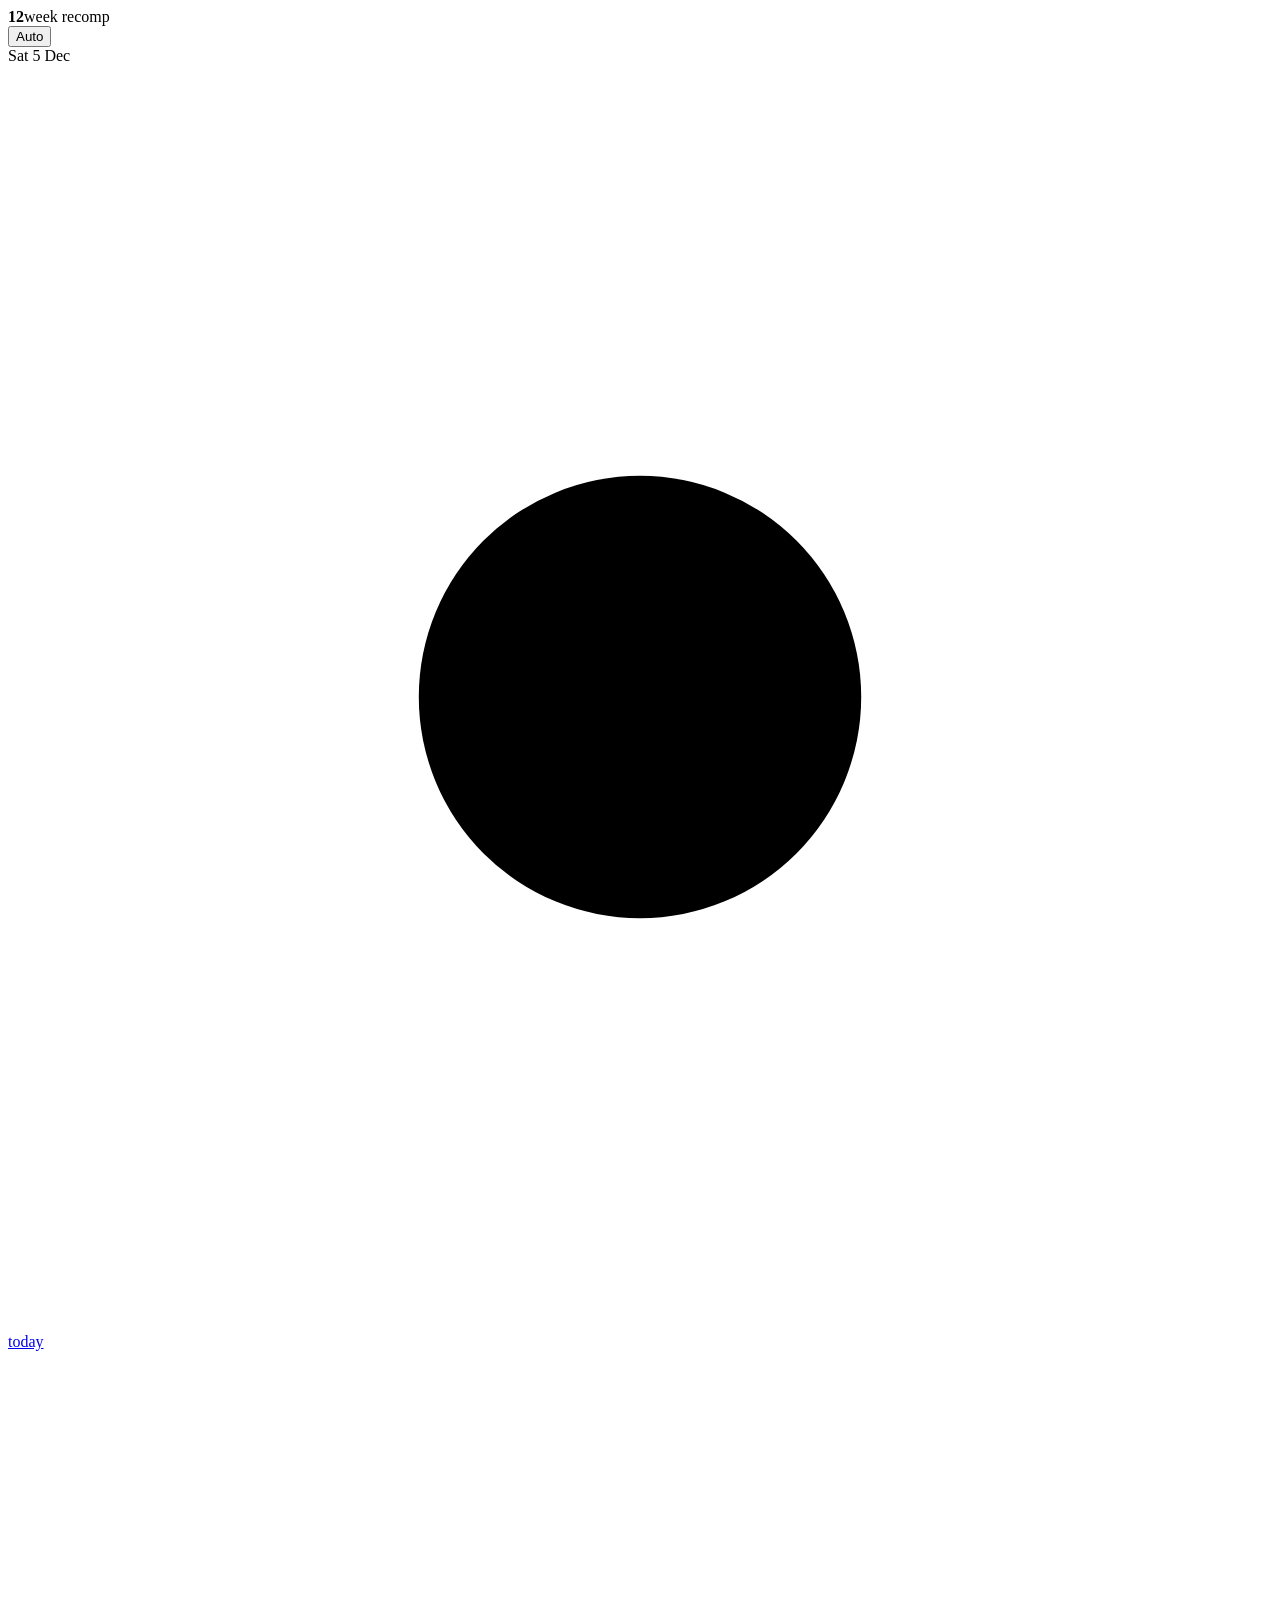
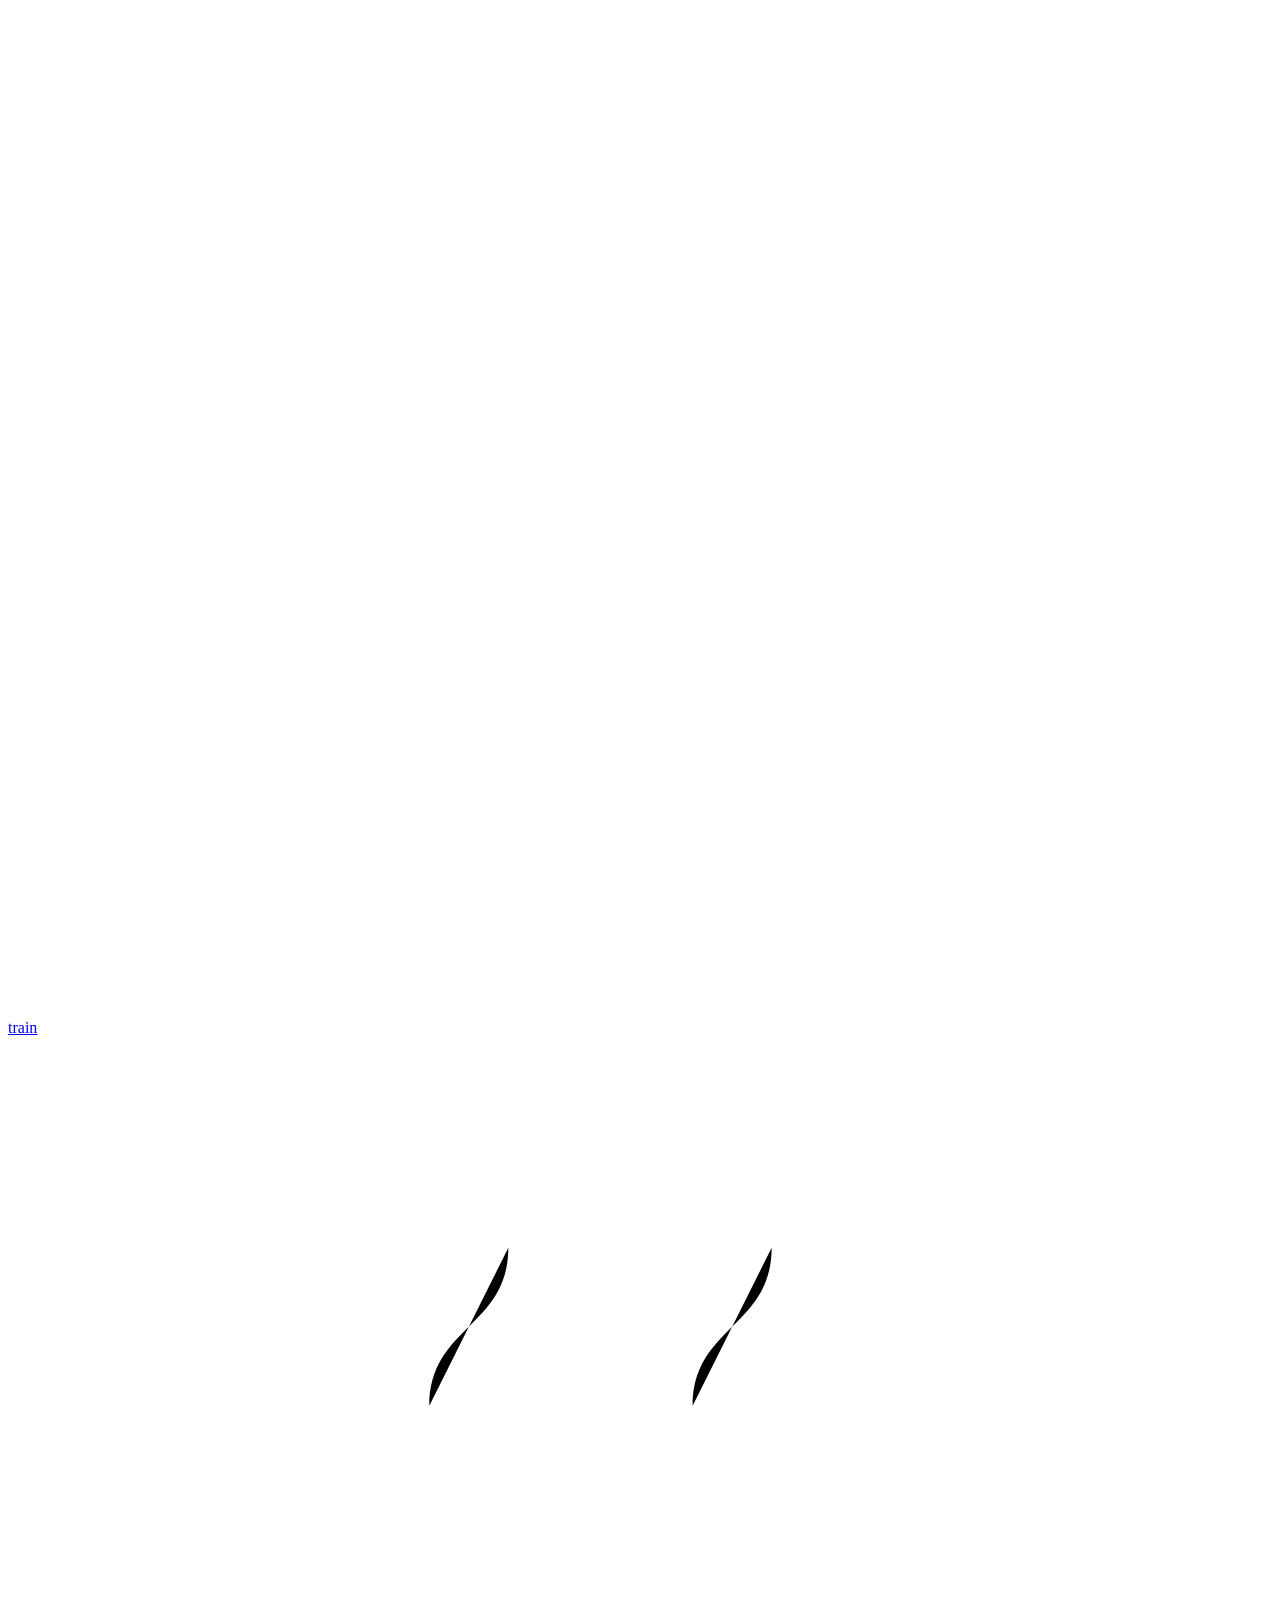
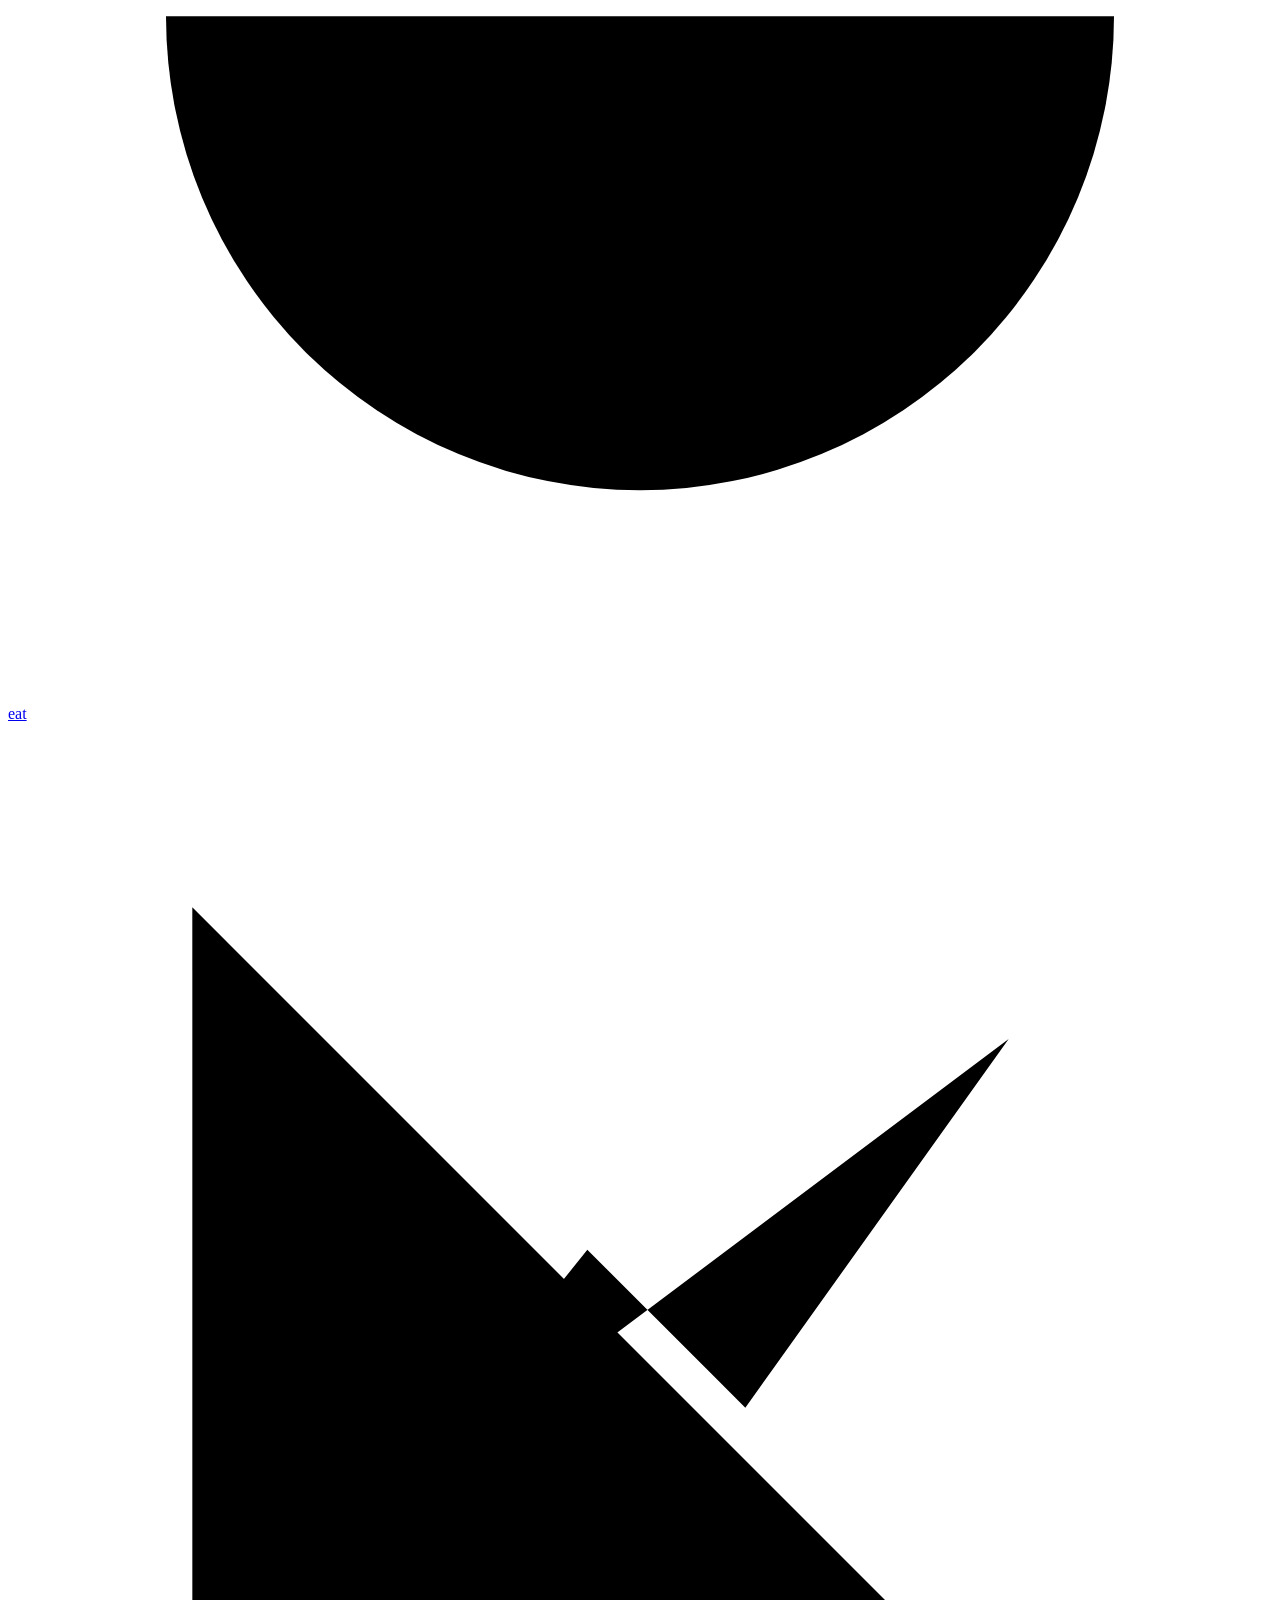
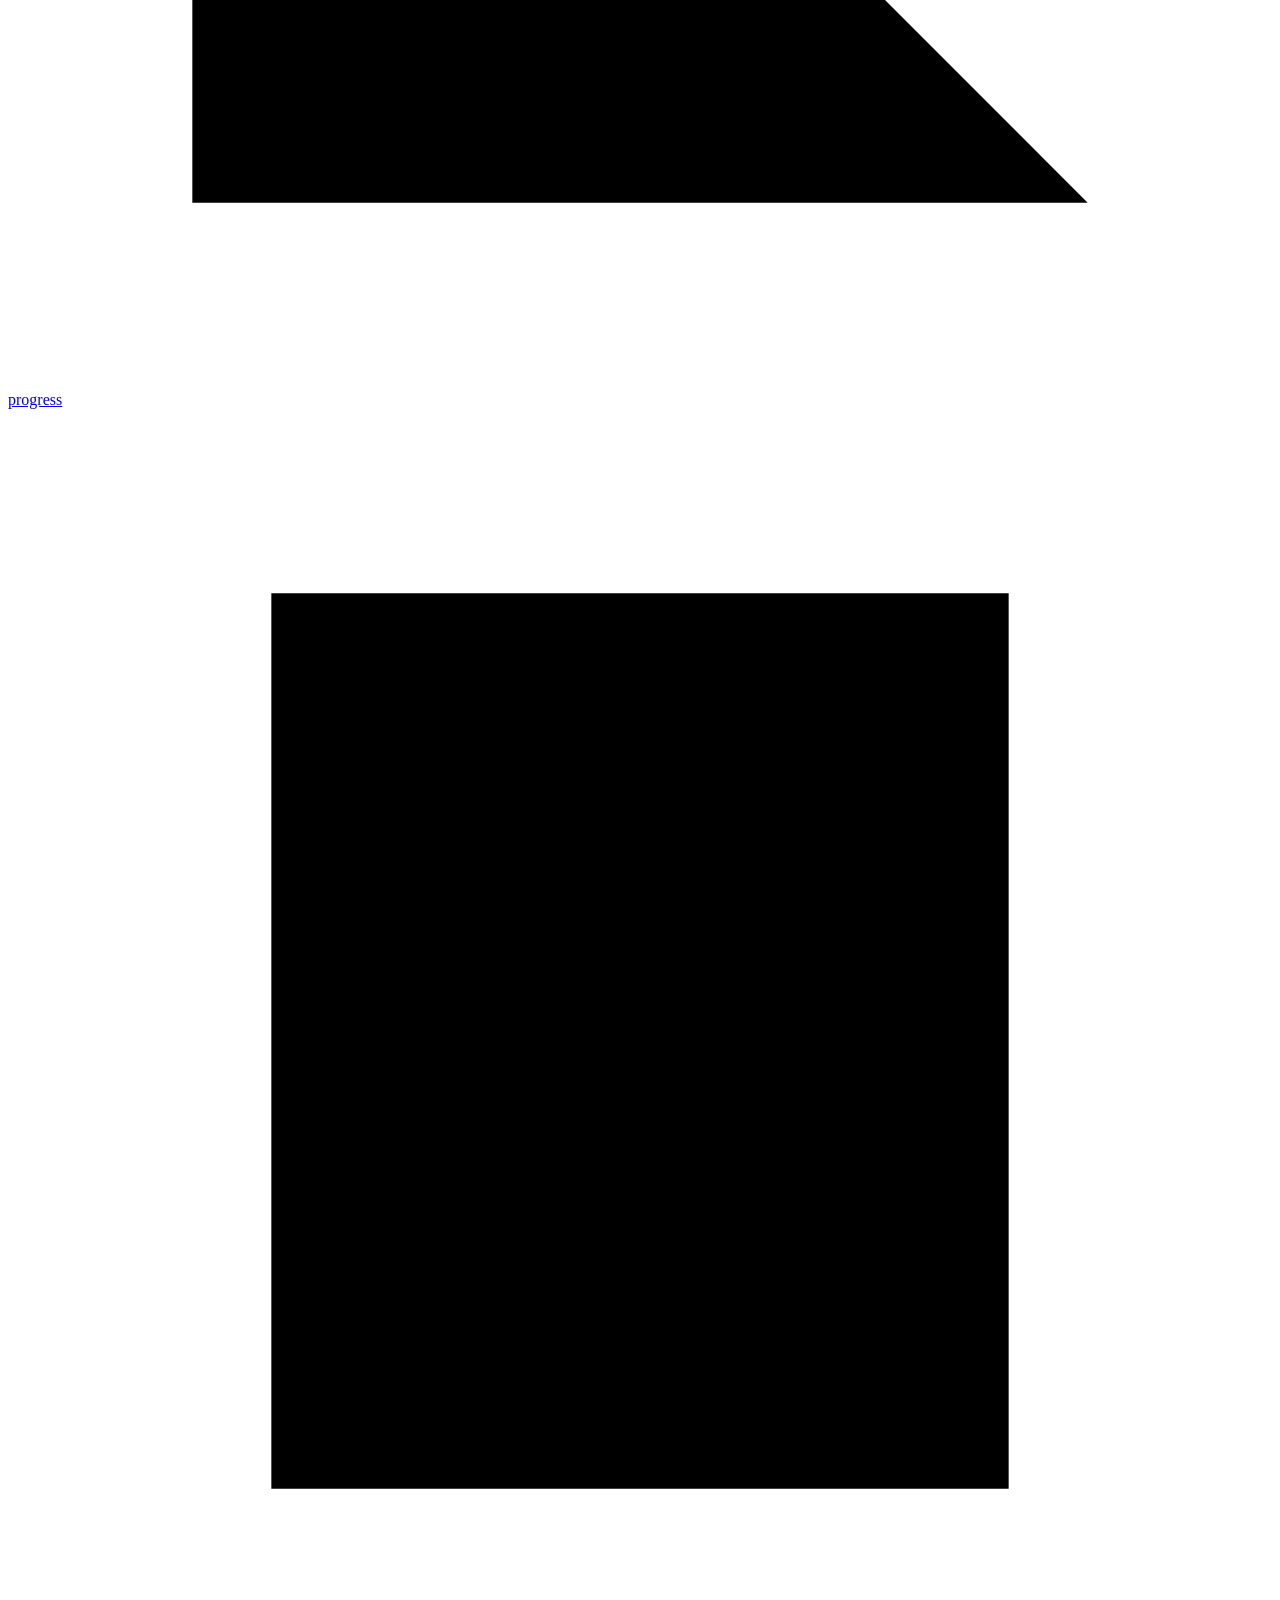
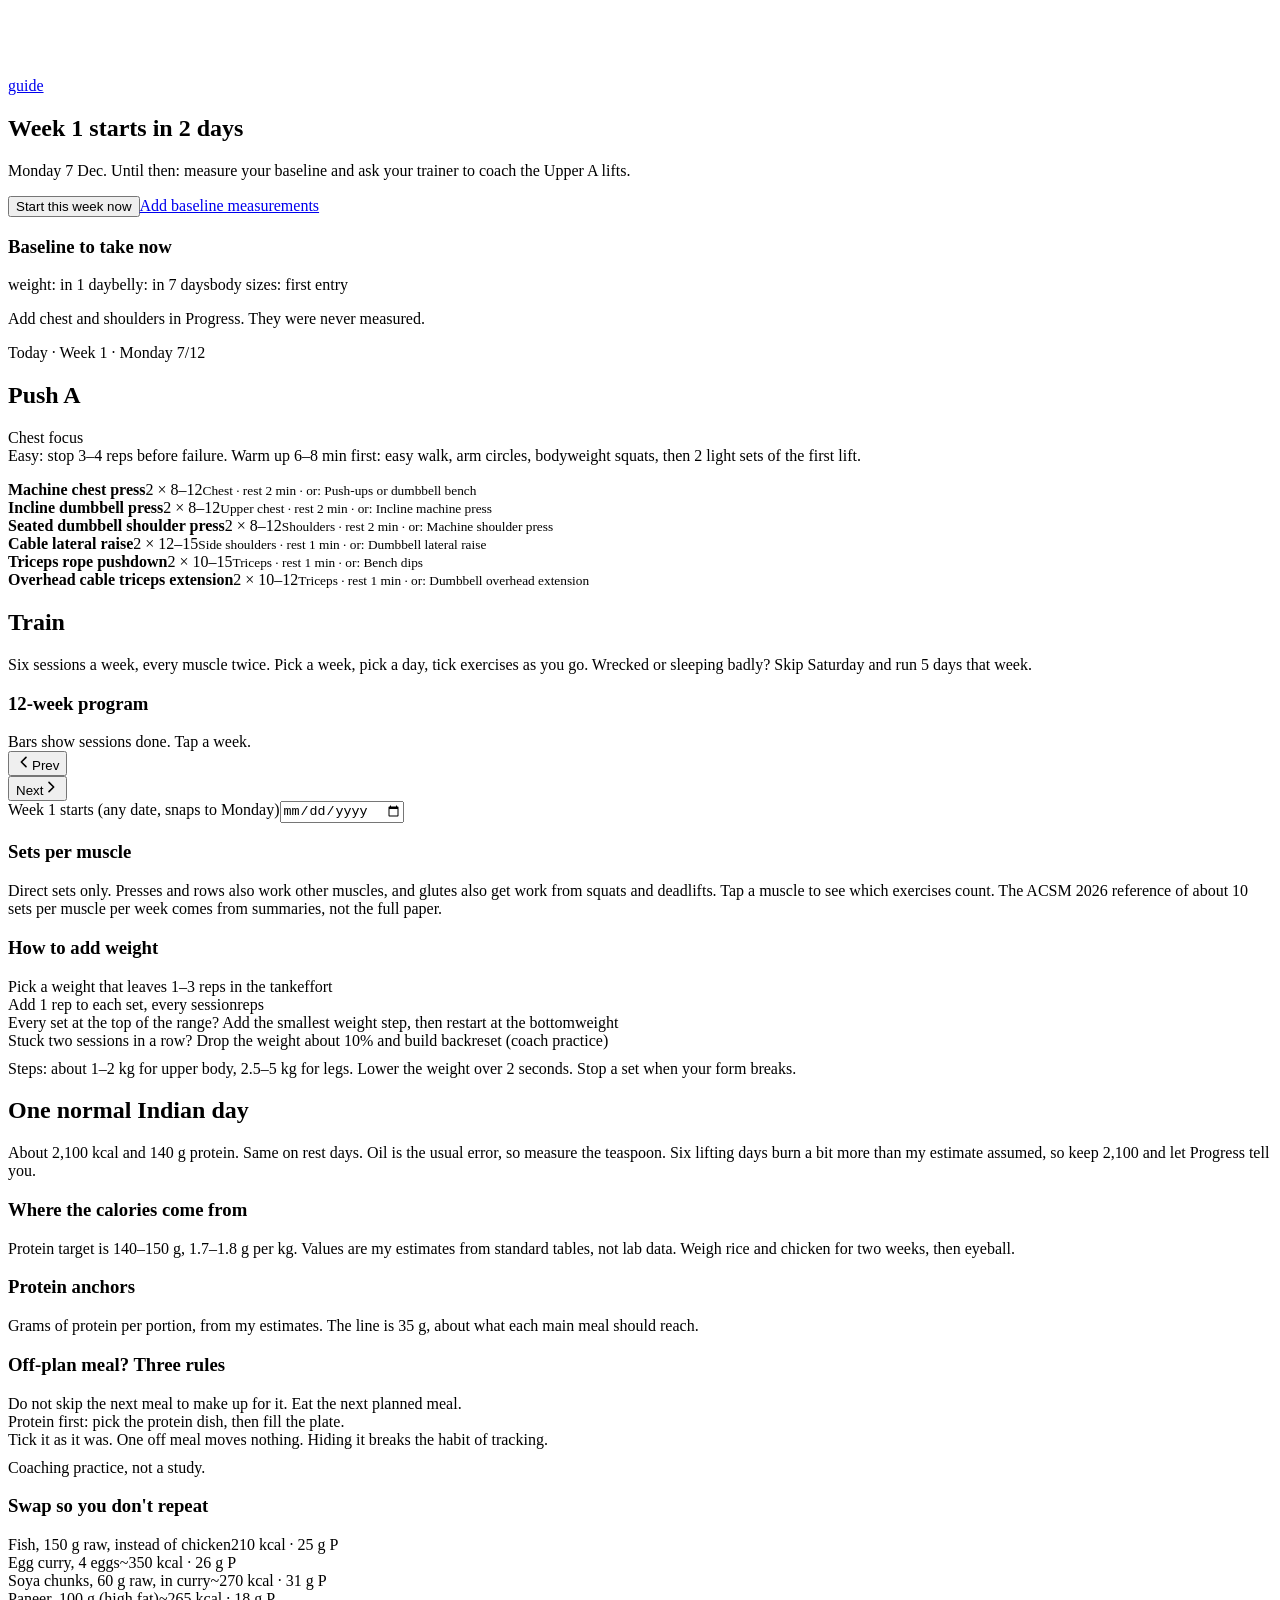
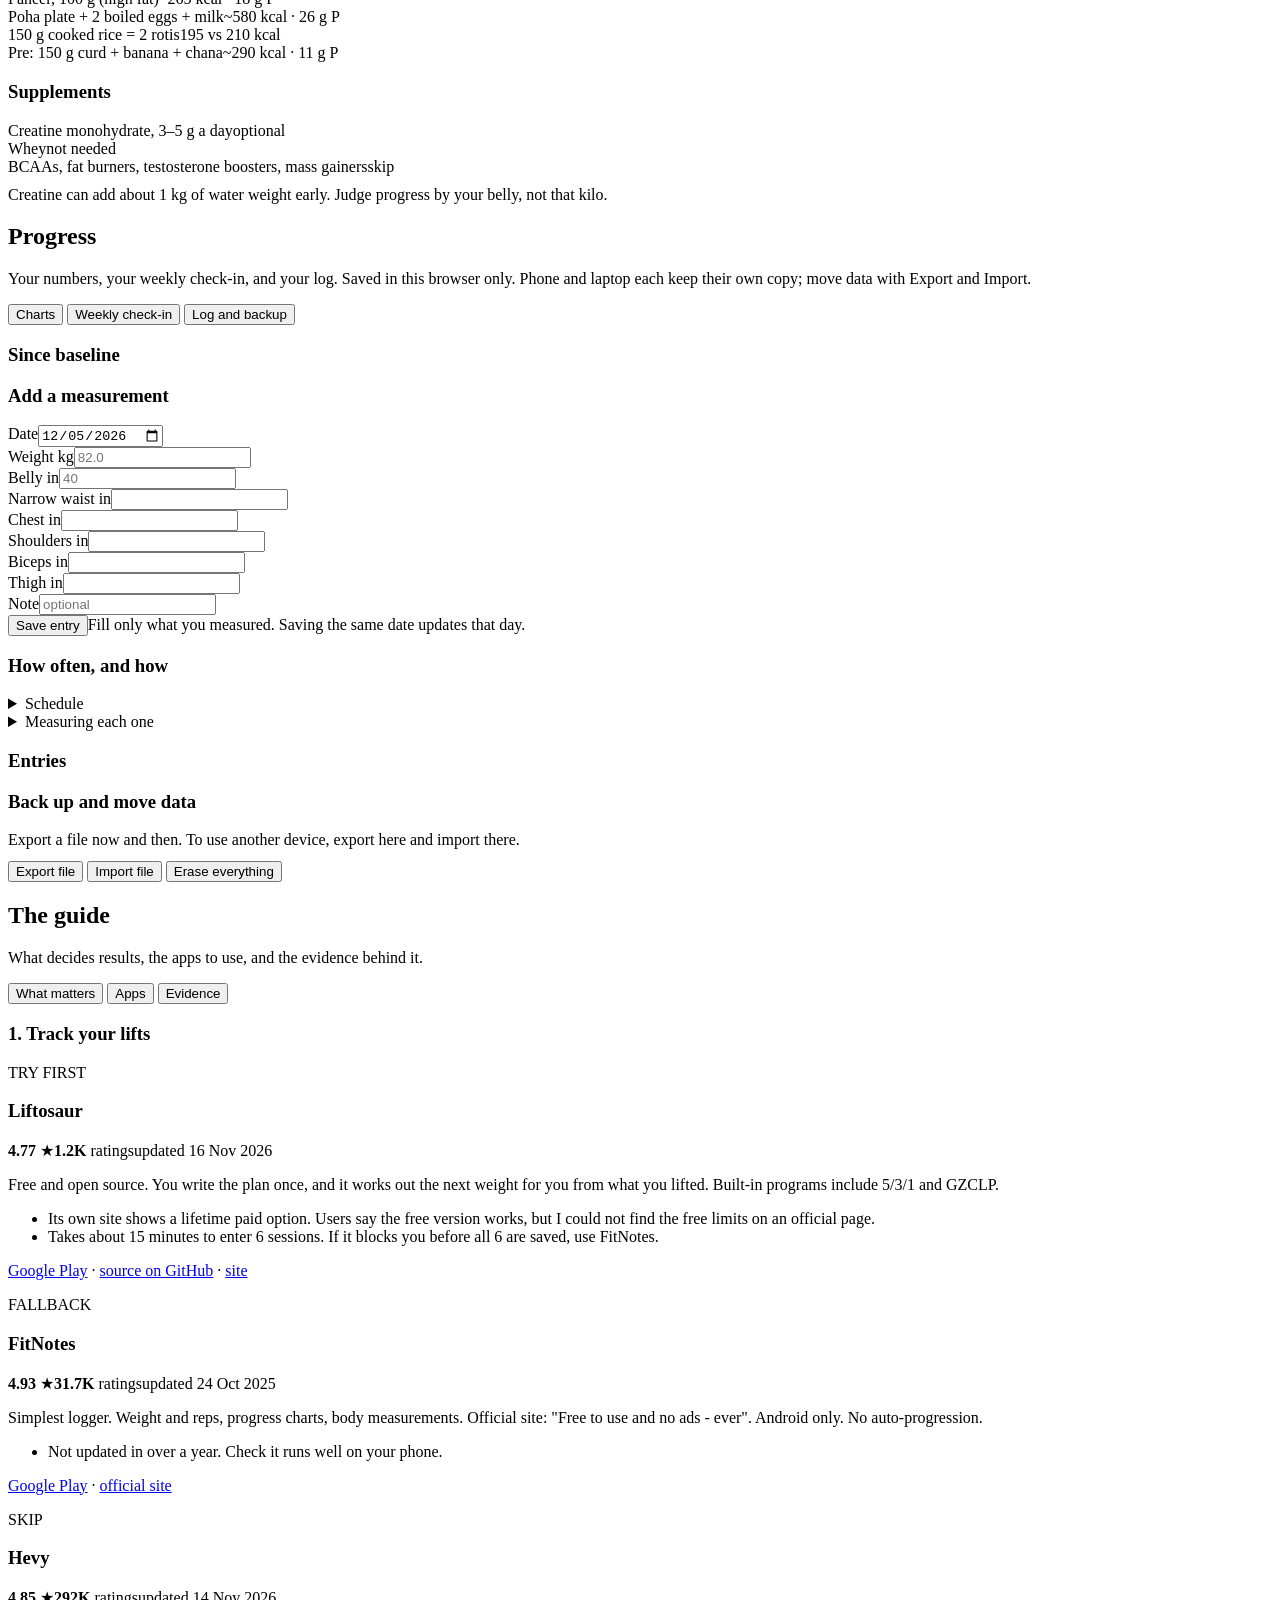
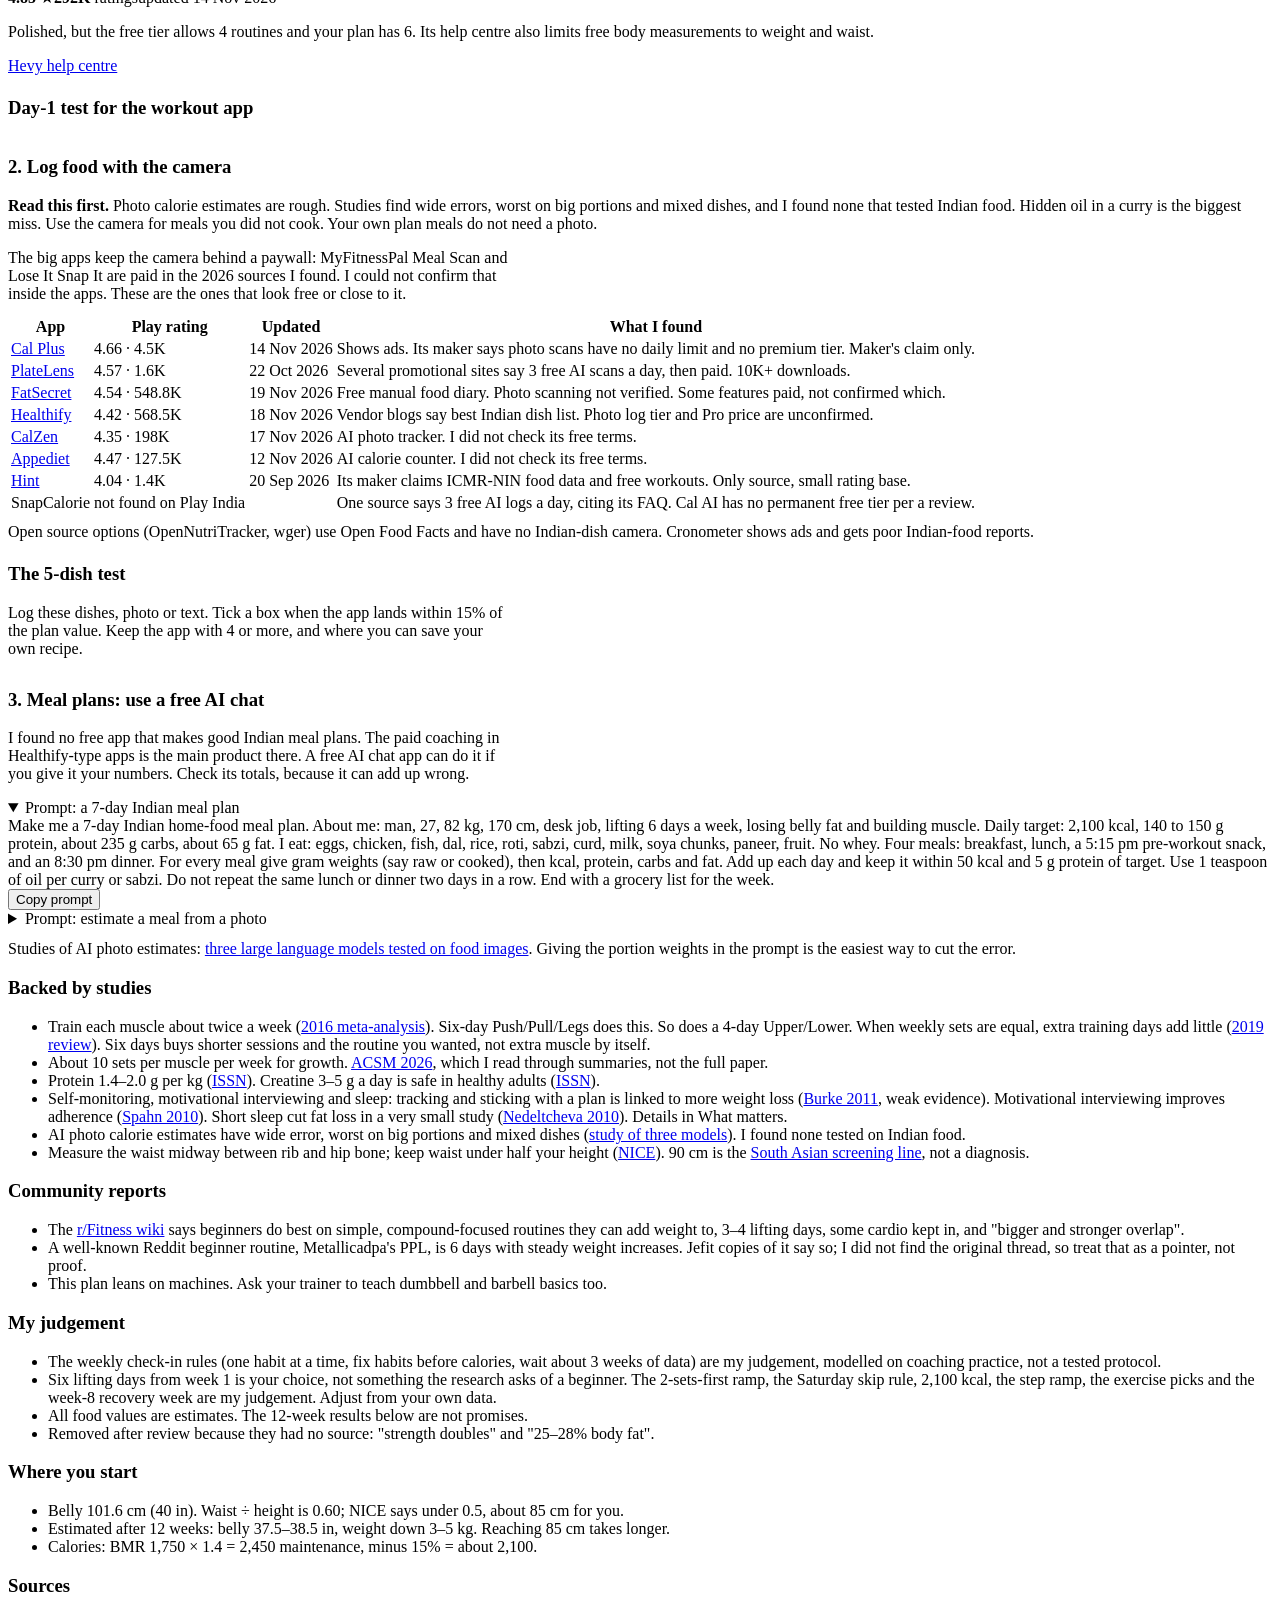
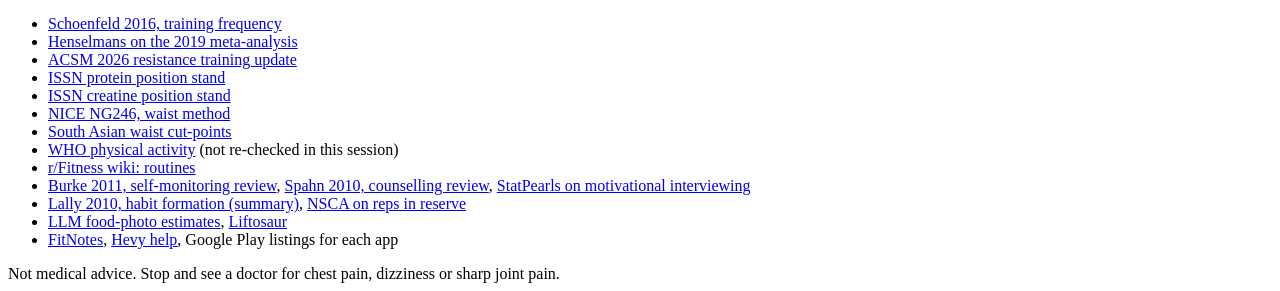
==== src/index.template.html @ f23a2ce7 "Add 12-week gym plan Co-Authored-By: Claude Sonnet 5.5 <noreply@anthropic.com>" ====
<!doctype html>
<html lang="en">
<head>
<meta charset="utf-8">
<meta name="viewport" content="width=device-width, initial-scale=1, viewport-fit=cover">
<meta name="color-scheme" content="dark light">
<title>12-Week Recomp Plan</title>
<style>@@STYLE@@</style>
</head>
<body>
<!--
THESIS: A calm daily checklist with a little truck-road personality: readable first, decorative never. It refuses loud contrast, uppercase display type and thick outlines.
OWN-WORLD: Soft cool-grey ground with white cards, indigo-ink text, one primary indigo; session colours push red, pull blue, legs green, done amber. System sans for all reading, mono for numbers, Bungee only for the brand mark and today's session name. Soft dark theme follows the phone.
STORY: He opens it, ticks today's exercises with a rest timer, ticks meals, logs his weight, and sees the truck move.
FIRST VIEWPORT: Slim road card with the truck and flip counters; the session card (coloured header, plain checklist) beside meals, weigh-in, habit and targets in a balanced second column; week strip and measure row below.
FORM: Refinement of the truck-art world (quieter + layout + typeset). Seed 45cd27e6.
FINISH: unreviewed and undocumented is unfinished; this build ends with the finish review, the verdict, DESIGN.md, and every shipping raster carrying its provenance
-->
<div class="wrap">
<header>
  <div class="brand"><b>12</b>week recomp</div>
  <div class="hr"><button type="button" class="ghost sm" id="theme" aria-label="Switch theme: auto, light or dark"></button><div class="stamp" id="stamp"></div></div>
</header>
<nav class="dock" id="rail" aria-label="Sections"><a href="#today" data-t="today"><svg viewBox="0 0 24 24"><circle cx="12" cy="12" r="4.2"/><path d="M12 2.5v3M12 18.5v3M2.5 12h3M18.5 12h3M5.3 5.3l2.1 2.1M16.6 16.6l2.1 2.1M18.7 5.3l-2.1 2.1M7.4 16.6l-2.1 2.1"/></svg><span>today</span></a><a href="#train" data-t="train"><svg viewBox="0 0 24 24"><path d="M6 7v10M18 7v10M3 10v4M21 10v4M6 12h12"/></svg><span>train</span></a><a href="#eat" data-t="eat"><svg viewBox="0 0 24 24"><path d="M3 11h18a9 9 0 0 1-18 0z"/><path d="M8 7c0-1.5 1.5-1.5 1.5-3M13 7c0-1.5 1.5-1.5 1.5-3"/></svg><span>eat</span></a><a href="#progress" data-t="progress"><svg viewBox="0 0 24 24"><path d="M3.5 3.5v17h17"/><path d="M7 15l4-5 3 3 5-7"/></svg><span>progress</span></a><a href="#guide" data-t="guide"><svg viewBox="0 0 24 24"><path d="M5 3.5h14v17H5z"/><path d="M8.5 12l2.5 2.5 4.5-5"/></svg><span>guide</span></a></nav>

<main>
<div id="storebanner" class="banner" hidden>This browser is blocking saved data, so ticks and measurements will be lost when you close the page. Use Progress, then Export, before you leave.</div>

<!-- TODAY -->
<section class="view" id="v-today" aria-label="Today"></section>

<!-- TRAIN -->
<section class="view" id="v-train" aria-label="Train">
  <div class="head"><h2>Train</h2><p>Six sessions a week, every muscle twice. Pick a week, pick a day, tick exercises as you go. Wrecked or sleeping badly? Skip Saturday and run 5 days that week.</p></div>
  <div class="card tl"><div class="tlhd"><h3>12-week program</h3><span class="small mute">Bars show sessions done. Tap a week.</span></div><div class="tlbars" id="tl"></div><div class="tlph" id="tlph"></div></div>
  <div class="plan2">
    <div class="weekcol">
      <div class="wknav"><button type="button" class="ghost sm" id="wkprev" data-wkstep="-1"><svg viewBox="0 0 24 24" width="16" height="16" aria-hidden="true"><path d="M15 5l-7 7 7 7" fill="none" stroke="currentColor" stroke-width="2.4" stroke-linecap="round" stroke-linejoin="round"/></svg>Prev</button><div class="wkt"><b id="wktitle"></b><span id="wksub"></span></div><button type="button" class="ghost sm" id="wknext" data-wkstep="1">Next<svg viewBox="0 0 24 24" width="16" height="16" aria-hidden="true"><path d="M9 5l7 7-7 7" fill="none" stroke="currentColor" stroke-width="2.4" stroke-linecap="round" stroke-linejoin="round"/></svg></button></div>
      <div class="weeklist" id="weeklist"></div>
      <div class="startrow">
        <div><label for="startdate">Week 1 starts (any date, snaps to Monday)</label><input type="date" id="startdate"></div>
      </div>

    </div>
    <div class="detail" id="detail" aria-live="polite"></div>
  </div>
  <div class="sec"><h3 id="voltitle">Sets per muscle</h3><div class="card vm" id="vol"></div><p class="small mute volnote">Direct sets only. Presses and rows also work other muscles, and glutes also get work from squats and deadlifts. Tap a muscle to see which exercises count. The ACSM 2026 reference of about 10 sets per muscle per week comes from summaries, not the full paper.</p></div>
  <div class="sec"><h3>How to add weight</h3><div class="swap swapbox plate">
        <div><span>Pick a weight that leaves 1–3 reps in the tank</span><span>effort</span></div>
        <div><span>Add 1 rep to each set, every session</span><span>reps</span></div>
        <div><span>Every set at the top of the range? Add the smallest weight step, then restart at the bottom</span><span>weight</span></div>
        <div><span>Stuck two sessions in a row? Drop the weight about 10% and build back</span><span>reset (coach practice)</span></div></div>
        <p class="small mute" style="margin-top:10px">Steps: about 1–2 kg for upper body, 2.5–5 kg for legs. Lower the weight over 2 seconds. Stop a set when your form breaks.</p></div>

</section>

<!-- EAT -->
<section class="view" id="v-eat" aria-label="Eat">
  <div class="head"><h2>One normal Indian day</h2><p>About 2,100 kcal and 140 g protein. Same on rest days. Oil is the usual error, so measure the teaspoon. Six lifting days burn a bit more than my estimate assumed, so keep 2,100 and let Progress tell you.</p></div>
  <div class="eatsum" id="eatsum"></div>
  <div class="two">
    <div class="card"><h3>Where the calories come from</h3>
      <div class="stack" id="stack" role="img" aria-label="Calories split: protein, carbs, fat"></div>
      <div class="keys" id="keys"></div>
      <div class="total mono" id="total"></div>
      <p class="small mute">Protein target is 140–150 g, 1.7–1.8 g per kg. Values are my estimates from standard tables, not lab data. Weigh rice and chicken for two weeks, then eyeball.</p>
    </div>
    <div id="meals"></div>
  </div>
  <div class="sec two">
    <div><h3>Protein anchors</h3><div id="anch"></div>
      <p class="small mute" style="margin-top:10px">Grams of protein per portion, from my estimates. The line is 35 g, about what each main meal should reach.</p></div>
    <div><h3>Off-plan meal? Three rules</h3><div class="swap plain swapbox plate">
      <div><span>Do not skip the next meal to make up for it. Eat the next planned meal.</span></div>
      <div><span>Protein first: pick the protein dish, then fill the plate.</span></div>
      <div><span>Tick it as it was. One off meal moves nothing. Hiding it breaks the habit of tracking.</span></div></div>
      <p class="small mute" style="margin-top:10px">Coaching practice, not a study.</p></div>
  </div>
  <div class="sec two">
    <div>
      <h3>Swap so you don't repeat</h3>
      <div class="swap swapbox plate">
        <div><span>Fish, 150 g raw, instead of chicken</span><span>210 kcal · 25 g P</span></div>
        <div><span>Egg curry, 4 eggs</span><span>~350 kcal · 26 g P</span></div>
        <div><span>Soya chunks, 60 g raw, in curry</span><span>~270 kcal · 31 g P</span></div>
        <div><span>Paneer, 100 g (high fat)</span><span>~265 kcal · 18 g P</span></div>
        <div><span>Poha plate + 2 boiled eggs + milk</span><span>~580 kcal · 26 g P</span></div>
        <div><span>150 g cooked rice = 2 rotis</span><span>195 vs 210 kcal</span></div>
        <div><span>Pre: 150 g curd + banana + chana</span><span>~290 kcal · 11 g P</span></div>
      </div>
    </div>
    <div>
      <h3>Supplements</h3>
      <div class="swap swapbox plate">
        <div><span>Creatine monohydrate, 3–5 g a day</span><span>optional</span></div>
        <div><span>Whey</span><span>not needed</span></div>
        <div><span>BCAAs, fat burners, testosterone boosters, mass gainers</span><span>skip</span></div>
      </div>
      <p class="small mute" style="margin-top:10px">Creatine can add about 1 kg of water weight early. Judge progress by your belly, not that kilo.</p>
    </div>
  </div>
</section>

<!-- PROGRESS -->
<section class="view" id="v-progress" aria-label="Progress">
  <div class="head"><h2>Progress</h2><p>Your numbers, your weekly check-in, and your log. Saved in this browser only. Phone and laptop each keep their own copy; move data with Export and Import.</p></div>
  <div class="seg" role="tablist" aria-label="Progress sections">
    <button type="button" role="tab" data-psub="charts" aria-selected="true">Charts</button>
    <button type="button" role="tab" data-psub="checkin" aria-selected="false">Weekly check-in</button>
    <button type="button" role="tab" data-psub="log" aria-selected="false">Log and backup</button>
  </div>
  <div class="gp on" id="p-charts"><div class="charts" id="charts"></div><div class="sec"><h3>Since baseline</h3><div class="tw" id="deltas"></div></div></div>
  <div class="gp" id="p-checkin"><div id="checkin"></div><div id="advice" style="margin-top:16px"></div></div>
  <div class="gp" id="p-log"><div class="sec">
    <h3>Add a measurement</h3>
    <form id="form" class="form" novalidate>
      <div class="wide"><label for="f-date">Date</label><input type="date" id="f-date" required></div>
      <div><label for="f-weight">Weight kg</label><input id="f-weight" type="number" inputmode="decimal" step="0.1" placeholder="82.0"></div>
      <div><label for="f-belly">Belly in</label><input id="f-belly" type="number" inputmode="decimal" step="0.25" placeholder="40"></div>
      <div><label for="f-waist">Narrow waist in</label><input id="f-waist" type="number" inputmode="decimal" step="0.25"></div>
      <div><label for="f-chest">Chest in</label><input id="f-chest" type="number" inputmode="decimal" step="0.25"></div>
      <div><label for="f-shoulders">Shoulders in</label><input id="f-shoulders" type="number" inputmode="decimal" step="0.25"></div>
      <div><label for="f-biceps">Biceps in</label><input id="f-biceps" type="number" inputmode="decimal" step="0.25"></div>
      <div><label for="f-thigh">Thigh in</label><input id="f-thigh" type="number" inputmode="decimal" step="0.25"></div>
      <div><label for="f-note">Note</label><input id="f-note" type="text" maxlength="80" placeholder="optional"></div>
      <div class="wide row"><button class="pri" type="submit">Save entry</button><span class="small mute">Fill only what you measured. Saving the same date updates that day.</span></div>
    </form>
    <div class="err" id="err" role="alert"></div>
  </div>
  <div class="sec">
    <h3>How often, and how</h3>
    <details><summary>Schedule</summary><div class="inner small"><div class="swap swapbox plate">
      <div><span>Weight: morning, after the toilet, before food</span><span>daily, use the weekly average</span></div>
      <div><span>Belly</span><span>weekly</span></div>
      <div><span>Narrow waist, chest, shoulders, biceps, thigh</span><span>every 4 weeks</span></div>
      <div><span>Photos: front, side, back, same light (keep them in your gallery)</span><span>every 4 weeks</span></div></div></div></details>
    <details><summary>Measuring each one</summary><div class="inner small"><div class="swap swapbox plate">
      <div><span><b>Belly</b>: midway between lowest rib and top of hip bone, just above the navel. Breathe out, don't suck in.</span></div>
      <div><span><b>Narrow waist</b>: the narrowest point of the trunk. Same posture each time.</span></div>
      <div><span><b>Chest</b>: under the armpits, across the nipples, tape level, breathe out.</span></div>
      <div><span><b>Shoulders</b>: around the widest point over the deltoids. Get help to keep the tape level.</span></div>
      <div><span><b>Biceps</b>: right arm, flexed to 90°, at the peak. Same method every time.</span></div>
      <div><span><b>Thigh</b>: standing, halfway between hip crease and kneecap.</span></div></div></div></details>
  </div>
  <div class="sec"><h3>Entries</h3><div class="log" id="log"></div></div>
  <div class="sec">
    <h3>Back up and move data</h3>
    <p class="small mute" style="margin-bottom:12px">Export a file now and then. To use another device, export here and import there.</p>
    <div class="row">
      <button id="exp" type="button">Export file</button>
      <button id="imp" type="button" class="ghost">Import file</button>
      <input type="file" id="impfile" accept="application/json,.json" hidden>
      <button id="reset" type="button" class="ghost">Erase everything</button>
    </div>
    <div class="err" id="dataerr" role="status"></div>
  </div>
</div>
</section>

<!-- GUIDE -->
<section class="view" id="v-guide" aria-label="Guide">
  <div class="head"><h2>The guide</h2><p>What decides results, the apps to use, and the evidence behind it.</p></div>
  <div class="seg" role="tablist" aria-label="Guide sections">
    <button type="button" role="tab" data-sub="matters" aria-selected="true">What matters</button>
    <button type="button" role="tab" data-sub="apps" aria-selected="false">Apps</button>
    <button type="button" role="tab" data-sub="proof" aria-selected="false">Evidence</button>
  </div>
  <div class="gp on" id="g-matters"></div>
  <div class="gp" id="g-apps">

  <h3>1. Track your lifts</h3>
  <div class="app"><div><span class="verdict use">TRY FIRST</span><h3>Liftosaur</h3></div><div>
    <div class="facts"><span><b>4.77</b> ★</span><span><b>1.2K</b> ratings</span><span>updated 16 Nov 2026</span></div>
    <p>Free and open source. You write the plan once, and it works out the next weight for you from what you lifted. Built-in programs include 5/3/1 and GZCLP.</p>
    <ul><li>Its own site shows a lifetime paid option. Users say the free version works, but I could not find the free limits on an official page.</li><li>Takes about 15 minutes to enter 6 sessions. If it blocks you before all 6 are saved, use FitNotes.</li></ul>
    <p class="small"><a href="https://play.google.com/store/apps/details?id=com.liftosaur.www.twa">Google Play</a> · <a href="https://github.com/astashov/liftosaur">source on GitHub</a> · <a href="https://www.liftosaur.com/">site</a></p></div></div>
  <div class="app"><div><span class="verdict use">FALLBACK</span><h3>FitNotes</h3></div><div>
    <div class="facts"><span><b>4.93</b> ★</span><span><b>31.7K</b> ratings</span><span>updated 24 Oct 2025</span></div>
    <p>Simplest logger. Weight and reps, progress charts, body measurements. Official site: "Free to use and no ads - ever". Android only. No auto-progression.</p>
    <ul><li>Not updated in over a year. Check it runs well on your phone.</li></ul>
    <p class="small"><a href="https://play.google.com/store/apps/details?id=com.github.jamesgay.fitnotes">Google Play</a> · <a href="https://www.fitnotesapp.com">official site</a></p></div></div>
  <div class="app"><div><span class="verdict skip">SKIP</span><h3>Hevy</h3></div><div>
    <div class="facts"><span><b>4.85</b> ★</span><span><b>292K</b> ratings</span><span>updated 14 Nov 2026</span></div>
    <p>Polished, but the free tier allows 4 routines and your plan has 6. Its help centre also limits free body measurements to weight and waist.</p>
    <p class="small"><a href="https://help.hevyapp.com/hc/en-us/articles/35119778922263-Hevy-Pro-Subscription-How-to-get-Pro-and-What-Does-It-Include">Hevy help centre</a></p></div></div>
  <h3 style="margin-top:22px">Day-1 test for the workout app</h3>
  <div class="tw"><table class="tbl test" id="wtest"></table></div>

  <div class="sec"><h3>2. Log food with the camera</h3>
  <div class="callout"><b>Read this first.</b> Photo calorie estimates are rough. Studies find wide errors, worst on big portions and mixed dishes, and I found none that tested Indian food. Hidden oil in a curry is the biggest miss. Use the camera for meals you did not cook. Your own plan meals do not need a photo.</div>
  <p class="mute" style="max-width:64ch;margin-bottom:12px">The big apps keep the camera behind a paywall: MyFitnessPal Meal Scan and Lose It Snap It are paid in the 2026 sources I found. I could not confirm that inside the apps. These are the ones that look free or close to it.</p>
  <div class="tw"><table class="tbl atbl"><thead><tr><th>App</th><th>Play rating</th><th>Updated</th><th>What I found</th></tr></thead><tbody>
    <tr><td><a href="https://play.google.com/store/apps/details?id=com.calplus.app">Cal Plus</a></td><td>4.66 · 4.5K</td><td>14 Nov 2026</td><td>Shows ads. Its maker says photo scans have no daily limit and no premium tier. Maker's claim only.</td></tr>
    <tr><td><a href="https://play.google.com/store/apps/details?id=app.platelens.app">PlateLens</a></td><td>4.57 · 1.6K</td><td>22 Oct 2026</td><td>Several promotional sites say 3 free AI scans a day, then paid. 10K+ downloads.</td></tr>
    <tr><td><a href="https://play.google.com/store/apps/details?id=com.fatsecret.android">FatSecret</a></td><td>4.54 · 548.8K</td><td>19 Nov 2026</td><td>Free manual food diary. Photo scanning not verified. Some features paid, not confirmed which.</td></tr>
    <tr><td><a href="https://play.google.com/store/apps/details?id=com.healthifyme.basic">Healthify</a></td><td>4.42 · 568.5K</td><td>18 Nov 2026</td><td>Vendor blogs say best Indian dish list. Photo log tier and Pro price are unconfirmed.</td></tr>
    <tr><td><a href="https://play.google.com/store/apps/details?id=ai.calzen.caloriecounter">CalZen</a></td><td>4.35 · 198K</td><td>17 Nov 2026</td><td>AI photo tracker. I did not check its free terms.</td></tr>
    <tr><td><a href="https://play.google.com/store/apps/details?id=com.appediet.appediet">Appediet</a></td><td>4.47 · 127.5K</td><td>12 Nov 2026</td><td>AI calorie counter. I did not check its free terms.</td></tr>
    <tr><td><a href="https://play.google.com/store/apps/details?id=com.clearcals.hint">Hint</a></td><td>4.04 · 1.4K</td><td>20 Sep 2026</td><td>Its maker claims ICMR-NIN food data and free workouts. Only source, small rating base.</td></tr>
    <tr><td>SnapCalorie</td><td>not found on Play India</td><td></td><td>One source says 3 free AI logs a day, citing its FAQ. Cal AI has no permanent free tier per a review.</td></tr>
  </tbody></table></div>
  <p class="small mute" style="margin-top:8px">Open source options (OpenNutriTracker, wger) use Open Food Facts and have no Indian-dish camera. Cronometer shows ads and gets poor Indian-food reports.</p>
  <h3 style="margin-top:22px">The 5-dish test</h3>
  <p class="mute" style="margin-bottom:12px;max-width:62ch">Log these dishes, photo or text. Tick a box when the app lands within 15% of the plan value. Keep the app with 4 or more, and where you can save your own recipe.</p>
  <div class="tw"><table class="tbl test" id="test"></table></div></div>

  <div class="sec"><h3>3. Meal plans: use a free AI chat</h3>
  <p class="mute" style="max-width:64ch">I found no free app that makes good Indian meal plans. The paid coaching in Healthify-type apps is the main product there. A free AI chat app can do it if you give it your numbers. Check its totals, because it can add up wrong.</p>
  <details open><summary>Prompt: a 7-day Indian meal plan</summary><div class="inner">
    <div class="prompt" id="pr1">Make me a 7-day Indian home-food meal plan.
About me: man, 27, 82 kg, 170 cm, desk job, lifting 6 days a week, losing belly fat and building muscle.
Daily target: 2,100 kcal, 140 to 150 g protein, about 235 g carbs, about 65 g fat.
I eat: eggs, chicken, fish, dal, rice, roti, sabzi, curd, milk, soya chunks, paneer, fruit. No whey.
Four meals: breakfast, lunch, a 5:15 pm pre-workout snack, and an 8:30 pm dinner.
For every meal give gram weights (say raw or cooked), then kcal, protein, carbs and fat. Add up each day and keep it within 50 kcal and 5 g protein of target.
Use 1 teaspoon of oil per curry or sabzi. Do not repeat the same lunch or dinner two days in a row.
End with a grocery list for the week.</div>
    <button type="button" class="pri" data-copy="pr1">Copy prompt</button></div></details>
  <details><summary>Prompt: estimate a meal from a photo</summary><div class="inner">
    <div class="prompt" id="pr2">This is a photo of my meal. Estimate calories, protein, carbs and fat.
Give a low and a high range, not one number.
Tell me which part you are least sure about (oil, portion size, hidden ingredients) and ask me one question that would narrow it down.
What I know: [for example: rice about 150 g cooked, 1 tsp oil in the curry, 2 rotis]</div>
    <button type="button" class="pri" data-copy="pr2">Copy prompt</button></div></details>
  <p class="small mute" style="margin-top:12px">Studies of AI photo estimates: <a href="https://www.ncbi.nlm.nih.gov/pmc/articles/PMC12513282/">three large language models tested on food images</a>. Giving the portion weights in the prompt is the easiest way to cut the error.</p></div>
</div>
  <div class="gp" id="g-proof">
  <div class="tier"><h3>Backed by studies</h3><ul>
    <li>Train each muscle about twice a week (<a href="https://link.springer.com/10.1007/s40279-016-0543-8">2016 meta-analysis</a>). Six-day Push/Pull/Legs does this. So does a 4-day Upper/Lower. When weekly sets are equal, extra training days add little (<a href="https://mennohenselmans.com/training-frequency-2018-meta-analysis-review/">2019 review</a>). Six days buys shorter sessions and the routine you wanted, not extra muscle by itself.</li>
    <li>About 10 sets per muscle per week for growth. <a href="https://acsm.org/resistance-training-guidelines-update-2026/">ACSM 2026</a>, which I read through summaries, not the full paper.</li>
    <li>Protein 1.4–2.0 g per kg (<a href="https://www.ncbi.nlm.nih.gov/pmc/articles/PMC5477153/">ISSN</a>). Creatine 3–5 g a day is safe in healthy adults (<a href="https://link.springer.com/10.1186/s12970-017-0173-z">ISSN</a>).</li>
    <li>Self-monitoring, motivational interviewing and sleep: tracking and sticking with a plan is linked to more weight loss (<a href="https://pubmed.ncbi.nlm.nih.gov/21185970/">Burke 2011</a>, weak evidence). Motivational interviewing improves adherence (<a href="https://www.cdrnet.org/vault/2459/web/files/Spahn%202010.pdf">Spahn 2010</a>). Short sleep cut fat loss in a very small study (<a href="https://www.paulogentil.com/pdf/Insufficient%20Sleep%20Undermines%20Dietary%20Efforts%20to%20Reduce%20Adiposity.pdf">Nedeltcheva 2010</a>). Details in What matters.</li>
    <li>AI photo calorie estimates have wide error, worst on big portions and mixed dishes (<a href="https://www.ncbi.nlm.nih.gov/pmc/articles/PMC12513282/">study of three models</a>). I found none tested on Indian food.</li>
    <li>Measure the waist midway between rib and hip bone; keep waist under half your height (<a href="https://www.nice.org.uk/guidance/NG246/chapter/identifying-and-assessing-overweight-obesity-and-central-adiposity">NICE</a>). 90 cm is the <a href="https://www.ncbi.nlm.nih.gov/pmc/articles/PMC3944886/">South Asian screening line</a>, not a diagnosis.</li></ul></div>
  <div class="tier"><h3>Community reports</h3><ul>
    <li>The <a href="https://thefitness.wiki/routines/strength-training-muscle-building/">r/Fitness wiki</a> says beginners do best on simple, compound-focused routines they can add weight to, 3–4 lifting days, some cardio kept in, and "bigger and stronger overlap".</li>
    <li>A well-known Reddit beginner routine, Metallicadpa's PPL, is 6 days with steady weight increases. Jefit copies of it say so; I did not find the original thread, so treat that as a pointer, not proof.</li><li>This plan leans on machines. Ask your trainer to teach dumbbell and barbell basics too.</li></ul></div>
  <div class="tier"><h3>My judgement</h3><ul>
    <li>The weekly check-in rules (one habit at a time, fix habits before calories, wait about 3 weeks of data) are my judgement, modelled on coaching practice, not a tested protocol.</li>
    <li>Six lifting days from week 1 is your choice, not something the research asks of a beginner. The 2-sets-first ramp, the Saturday skip rule, 2,100 kcal, the step ramp, the exercise picks and the week-8 recovery week are my judgement. Adjust from your own data.</li>
    <li>All food values are estimates. The 12-week results below are not promises.</li>
    <li>Removed after review because they had no source: "strength doubles" and "25–28% body fat".</li></ul></div>
  <div class="tier"><h3>Where you start</h3><ul>
    <li>Belly 101.6 cm (40 in). Waist ÷ height is 0.60; NICE says under 0.5, about 85 cm for you.</li>
    <li>Estimated after 12 weeks: belly 37.5–38.5 in, weight down 3–5 kg. Reaching 85 cm takes longer.</li>
    <li>Calories: BMR 1,750 × 1.4 = 2,450 maintenance, minus 15% = about 2,100.</li></ul></div>
  <div class="sec"><h3>Sources</h3>
  <ul class="src">
    <li><a href="https://link.springer.com/10.1007/s40279-016-0543-8">Schoenfeld 2016, training frequency</a></li>
    <li><a href="https://mennohenselmans.com/training-frequency-2018-meta-analysis-review/">Henselmans on the 2019 meta-analysis</a></li>
    <li><a href="https://acsm.org/resistance-training-guidelines-update-2026/">ACSM 2026 resistance training update</a></li>
    <li><a href="https://www.ncbi.nlm.nih.gov/pmc/articles/PMC5477153/">ISSN protein position stand</a></li>
    <li><a href="https://link.springer.com/10.1186/s12970-017-0173-z">ISSN creatine position stand</a></li>
    <li><a href="https://www.nice.org.uk/guidance/NG246/chapter/identifying-and-assessing-overweight-obesity-and-central-adiposity">NICE NG246, waist method</a></li>
    <li><a href="https://www.ncbi.nlm.nih.gov/pmc/articles/PMC3944886/">South Asian waist cut-points</a></li>
    <li><a href="https://www.who.int/news-room/fact-sheets/detail/physical-activity">WHO physical activity</a> (not re-checked in this session)</li>
    <li><a href="https://thefitness.wiki/routines/strength-training-muscle-building/">r/Fitness wiki: routines</a></li>
    <li><a href="https://pubmed.ncbi.nlm.nih.gov/21185970/">Burke 2011, self-monitoring review</a>, <a href="https://www.cdrnet.org/vault/2459/web/files/Spahn%202010.pdf">Spahn 2010, counselling review</a>, <a href="https://www.ncbi.nlm.nih.gov/sites/books/NBK618378/">StatPearls on motivational interviewing</a></li>
    <li><a href="https://www.ucl.ac.uk/news/2009/aug/how-long-does-it-take-form-habit">Lally 2010, habit formation (summary)</a>, <a href="https://www.nsca.com/education/articles/nsca-coach/using-intensity-based-on-sets-and-repetitions-over-50-years-of-experience-a-brief-overview-of-load-setting-and-programming-strategy/">NSCA on reps in reserve</a></li>
    <li><a href="https://www.ncbi.nlm.nih.gov/pmc/articles/PMC12513282/">LLM food-photo estimates</a>, <a href="https://github.com/astashov/liftosaur">Liftosaur</a></li>
    <li><a href="https://www.fitnotesapp.com">FitNotes</a>, <a href="https://help.hevyapp.com/hc/en-us/articles/35119778922263-Hevy-Pro-Subscription-How-to-get-Pro-and-What-Does-It-Include">Hevy help</a>, Google Play listings for each app</li>
  </ul></div>
  <footer>Not medical advice. Stop and see a doctor for chest pain, dizziness or sharp joint pain.</footer>
</div>
</section>
</main>
</div>
<div id="timer" hidden role="timer"><div class="tmwrap"><i id="tmbar"></i></div><div class="tmrow"><span id="tmlabel"></span><b id="tmtime">0:00</b><button type="button" data-tm="30">+30s</button><button type="button" data-tm="stop">Stop</button></div></div>

<script>
(function(){
"use strict";
/* ============ data ============ */
var DAYS=["Monday","Tuesday","Wednesday","Thursday","Friday","Saturday","Sunday"], DS=["Mon","Tue","Wed","Thu","Fri","Sat","Sun"];
var S={
 PUA:{name:"Push A",focus:"Chest focus",cls:"P",cardio:false,items:[
  ["Machine chest press",3,"8–12","2 min","Chest","Push-ups or dumbbell bench",0,"chest"],
  ["Incline dumbbell press",3,"8–12","2 min","Upper chest","Incline machine press",1,"chest"],
  ["Seated dumbbell shoulder press",3,"8–12","2 min","Shoulders","Machine shoulder press",0,"shoulders"],
  ["Cable lateral raise",3,"12–15","1 min","Side shoulders","Dumbbell lateral raise",1,"shoulders"],
  ["Triceps rope pushdown",3,"10–15","1 min","Triceps","Bench dips",0,"triceps"],
  ["Overhead cable triceps extension",3,"10–12","1 min","Triceps","Dumbbell overhead extension",0,"triceps"]]},
 PLA:{name:"Pull A",focus:"Back width focus",cls:"Q",cardio:true,items:[
  ["Lat pulldown, wide grip",3,"8–12","2 min","Back width","Assisted pull-up",0,"back"],
  ["Seated cable row",3,"8–12","2 min","Mid-back","Chest-supported dumbbell row",0,"back"],
  ["Face pull",2,"15","1 min","Rear shoulders","Reverse pec deck",0,"shoulders"],
  ["Incline dumbbell curl",3,"10–12","1 min","Biceps","Cable curl",0,"biceps"],
  ["Hammer curl",3,"10–12","1 min","Biceps, forearms","Rope cable curl",0,"biceps"]]},
 LGA:{name:"Legs A",focus:"Quads focus",cls:"L",cardio:false,items:[
  ["Leg press",3,"10–12","2 min","Quads, glutes","Goblet squat",0,"quads"],
  ["Dumbbell Romanian deadlift",3,"8–12","2 min","Hamstrings, glutes","Back extension",0,"hams"],
  ["Leg extension",3,"12–15","1 min","Quads","Bodyweight split squat",0,"quads"],
  ["Lying leg curl",3,"10–12","1.5 min","Hamstrings","Seated leg curl",0,"hams"],
  ["Standing calf raise",3,"12–15","1 min","Calves","Calf raise on leg press",0,"calves"],
  ["Cable crunch",3,"12–15","1 min","Abs","Plank, 30–45 s",0,"abs"]]},
 PUB:{name:"Push B",focus:"Shoulders focus",cls:"P",cardio:false,items:[
  ["Machine shoulder press",3,"8–12","2 min","Shoulders","Seated dumbbell shoulder press",0,"shoulders"],
  ["Dumbbell bench press",3,"8–12","2 min","Chest","Machine chest press",0,"chest"],
  ["Pec deck fly",3,"12–15","1 min","Chest","Cable fly",0,"chest"],
  ["Dumbbell lateral raise",3,"12–15","1 min","Side shoulders","Cable lateral raise",0,"shoulders"],
  ["Skull crusher or overhead extension",3,"10–12","1 min","Triceps","Bench dips",0,"triceps"],
  ["Triceps rope pushdown",2,"12–15","1 min","Triceps","Bench dips",0,"triceps"]]},
 PLB:{name:"Pull B",focus:"Back thickness focus",cls:"Q",cardio:true,items:[
  ["Chest-supported row",3,"8–12","2 min","Back thickness","One-arm dumbbell row",0,"back"],
  ["Neutral-grip lat pulldown",3,"8–12","2 min","Lats","Assisted pull-up",0,"back"],
  ["One-arm dumbbell row",2,"10–12 each","1.5 min","Back","Seated cable row",0,"back"],
  ["Reverse pec deck",2,"15","1 min","Rear shoulders","Face pull",0,"shoulders"],
  ["Cable curl",3,"10–12","1 min","Biceps","Dumbbell curl",0,"biceps"]]},
 LGB:{name:"Legs B",focus:"Hamstrings and glutes focus",cls:"L",cardio:true,items:[
  ["Hip thrust",3,"8–12","2 min","Glutes","Glute bridge",0,"glutes"],
  ["Hack squat or goblet squat",3,"8–12","2 min","Quads","Leg press",0,"quads"],
  ["Seated leg curl",3,"10–15","1.5 min","Hamstrings","Lying leg curl",0,"hams"],
  ["Dumbbell step-up or split squat",2,"10 each leg","1.5 min","Legs","Walking lunge",0,"quads"],
  ["Seated calf raise",3,"12–15","1 min","Calves","Standing calf raise",0,"calves"],
  ["Plank",3,"30–45 s","1 min","Abs","Hanging knee raise",0,"abs"]]},
 RS:{name:"Rest",focus:"Recover",cls:"R",items:[]}
};
function sched(w,d){ return [ "PUA","PLA","LGA","PUB","PLB","LGB","RS" ][d]; }
function cap(w){ return w<=2?2 : w===8?2 : w<=7?3 : 4; }
function effort(w){ return w<=2?"Easy: stop 3–4 reps before failure." : w===8?"Recovery week: lighter weights, same moves." : "Stop 1–3 reps before failure."; }
function phase(w){ return w<=2?"weeks 1–2 · learn · 2 sets": w<=7?"weeks 3–7 · build · 3 sets": w===8?"week 8 · recover":"weeks 9–12 · build · 4th set on laggers"; }
function stepsFor(w){ return w<=2?6000: w<=4?7500: 8000; }
var MEALS=[
 {n:"Breakfast",t:"8–9 am",p:36.6,c:52.8,f:22,k:566,l:["2 whole eggs + 3 whites bhurji, 1 tsp oil","2 rotis, 40 g atta each, no ghee","Toned milk, 200 ml"]},
 {n:"Lunch",t:"1 pm, then walk 10 min",p:52.2,c:77.4,f:17.5,k:680,l:["Cooked rice, 150 g","Dal, 1 katori (150 g cooked)","Chicken curry: 150 g raw breast, 1 tsp oil","Onion-cucumber salad 100 g, curd 100 g"]},
 {n:"Pre-workout",t:"5:15 pm",p:13,c:40.4,f:6.6,k:270,l:["1 banana","Roasted chana, 30 g","1 boiled egg"]},
 {n:"Dinner",t:"8:30 pm, then walk 10 min",p:39.7,c:63.6,f:22.4,k:610,l:["Fish curry: 150 g raw rohu, 1 tsp oil","2 rotis","Mixed sabzi, 150 g, 1 tsp oil","Curd, 150 g"]}
];
var DISHES=["Dal, 150 g cooked (~150 kcal)","Roti, 40 g atta (~105 kcal)","Chicken curry, 150 g raw (~255 kcal)","Egg bhurji, 2 eggs + 1 tsp oil (~190 kcal)","Curd, 150 g (~90 kcal)"];
var APPS=["FatSecret","Healthify","Cal Plus","PlateLens"];
var WT=["All 6 sessions saved, no paywall popup","Logs sets with no signal","Shows last session's weights next time"];
var popKey=null;

/* ============ state + storage ============ */
var KEY="recomp12.v2", mem=null, canStore=true;
function todayStr(){ var d=new Date(); return fmt(d); }
function fmt(d){ var m=d.getMonth()+1, dd=d.getDate(); return d.getFullYear()+"-"+(m<10?"0":"")+m+"-"+(dd<10?"0":"")+dd; }
function parse(s){ var a=s.split("-"); return new Date(+a[0],+a[1]-1,+a[2]); }
function addDays(d,n){ var x=new Date(d.getFullYear(),d.getMonth(),d.getDate()+n); return x; }
function mondayOf(d){ return addDays(d,-((d.getDay()+6)%7)); }
function diffDays(a,b){ return Math.round((a-b)/86400000); }
function nextMonday(){ var t=new Date(); t=new Date(t.getFullYear(),t.getMonth(),t.getDate()); var add=(8-t.getDay())%7; return addDays(t,add); }
function fresh(){ return {start:fmt(nextMonday()),done:{},test:{},ex:{},eat:{},checks:{},log:[{id:"base",date:todayStr(),weight:82,belly:40,waist:36,biceps:13,thigh:23.5,note:"baseline",base:true}]}; }
var st;
function load(){
  try{ var r=localStorage.getItem(KEY); if(r){ var o=JSON.parse(r); if(o&&Array.isArray(o.log)){ o.done=o.done||{}; o.test=o.test||{}; o.ex=o.ex||{}; o.eat=o.eat||{}; o.checks=o.checks||{}; if(o.theme==="day") o.theme="light"; else if(o.theme!=="light"&&o.theme!=="dark") delete o.theme; return o; } } }
  catch(e){ canStore=false; }
  return fresh();
}
function save(){ try{ localStorage.setItem(KEY,JSON.stringify(st)); }catch(e){ canStore=false; document.getElementById("storebanner").hidden=false; } }
st=load();
try{ localStorage.setItem("__t","1"); localStorage.removeItem("__t"); }catch(e){ canStore=false; document.getElementById("storebanner").hidden=false; }
if(canStore){ try{ if(!localStorage.getItem(KEY)) save(); }catch(e){} }

function startMon(){ return mondayOf(parse(st.start)); }
function where(){ // today's place in the plan
  var diff=diffDays(new Date(new Date().getFullYear(),new Date().getMonth(),new Date().getDate()),startMon());
  if(diff<0) return {state:"before",days:-diff};
  var w=Math.floor(diff/7)+1; if(w>12) return {state:"after"};
  return {state:"in",w:w,d:diff%7};
}
function key(w,d){ return w+"-"+d; }
var sel=null;

/* ============ helpers ============ */
function $(id){ return document.getElementById(id); }
function esc(s){ return String(s).replace(/[&<>"]/g,function(c){return {"&":"&amp;","<":"&lt;",">":"&gt;",'"':"&quot;"}[c];}); }
function dateLabel(s){ var d=parse(s); return DS[(d.getDay()+6)%7]+" "+d.getDate()+" "+["Jan","Feb","Mar","Apr","May","Jun","Jul","Aug","Sep","Oct","Nov","Dec"][d.getMonth()]; }
function n1(x){ return (Math.round(x*10)/10).toFixed(1); }
function n2(x){ return String(parseFloat((Math.round(x*100)/100).toFixed(2))); }
function dm(d){ return d.getDate()+" "+["Jan","Feb","Mar","Apr","May","Jun","Jul","Aug","Sep","Oct","Nov","Dec"][d.getMonth()]; }
function planned(w){ var c=0; for(var d=0;d<7;d++){ if(countable(sched(w,d))) c++; } return c; }
function countable(s){ return s!=="RS"; }

/* ============ helpers: rest, stats, eaten, theme, copy ============ */
function restSec(s){ return Math.round(parseFloat(s)*60)||60; }
var FL={}, lastP=0, LAB={P:"PSH",Q:"PUL",L:"LEG",R:""};
function pad(n){ return (n<10?"0":"")+n; }
function flap(id,str){
  var prev=FL[id]; FL[id]=str; var h='<span class="flaps" role="text" aria-label="'+esc(str)+'">';
  for(var i=0;i<str.length;i++){ var ch=str.charAt(i), chg=(prev===undefined)||prev.charAt(i)!==ch; h+='<i class="fc'+(chg?' go':'')+'" style="--k:'+i+'" aria-hidden="true">'+esc(ch)+'</i>'; }
  return h+'</span>';
}
var TRUCK='<svg viewBox="0 0 120 64" aria-hidden="true"><g stroke="#120A2E" stroke-width="3" stroke-linejoin="round"><rect x="4" y="8" width="80" height="38" rx="5" fill="#C81D12"/><rect x="11" y="15" width="66" height="24" rx="3" fill="#FFC400"/><path d="M84 20h18l14 14v12H84z" fill="#2D55E8"/><path d="M91 25h9l8 9H91z" fill="#FFF4D6" stroke-width="2"/><rect x="108" y="44" width="10" height="6" fill="#120A2E"/></g><g fill="#14A44D" stroke="#120A2E" stroke-width="2"><circle cx="24" cy="27" r="4.5"/><circle cx="44" cy="27" r="4.5"/><circle cx="64" cy="27" r="4.5"/></g><g stroke="#120A2E" stroke-width="3"><circle cx="26" cy="52" r="9" fill="#120A2E"/><circle cx="96" cy="52" r="9" fill="#120A2E"/></g><circle cx="26" cy="52" r="3.5" fill="#FFF4D6"/><circle cx="96" cy="52" r="3.5" fill="#FFF4D6"/></svg>';
function stats(){
  var tot=0,done=0,w,d; for(w=1;w<=12;w++){ for(d=0;d<7;d++){ if(countable(sched(w,d))){ tot++; if(st.done[key(w,d)]) done++; } } }
  var p=where(), streak=0;
  if(p.state==="in"){ var idx=(p.w-1)*7+p.d; for(var i=idx;i>=0;i--){ var ww=Math.floor(i/7)+1, dd=i%7; if(!countable(sched(ww,dd))) continue; if(st.done[key(ww,dd)]) streak++; else if(i===idx) continue; else break; } }
  return {tot:tot,done:done,streak:streak};
}
function roadHTML(cur){
  var sx=stats(), pct=sx.done/sx.tot*100, flags="";
  for(var w=1;w<=12;w++) flags+='<i class="fg'+(w===cur?' cur':'')+'" style="left:'+(w/12*100)+'%"><b>'+w+'</b></i>';
  return '<div class="road"><div class="roadhd"><span class="rt">Road to week 12</span>'+flap("sess",pad(sx.done)+"/"+sx.tot)+'</div>'+
    '<div class="lane" role="img" aria-label="'+sx.done+' of '+sx.tot+' sessions done">'+flags+'<div class="asphalt"></div><div class="truck" data-p="'+pct.toFixed(2)+'" style="--p:'+lastP+'">'+TRUCK+'</div></div>'+
    '<div class="roadft"><span>streak '+flap("streak",pad(sx.streak))+'</span><span>week '+flap("wk",pad(cur))+' of 12</span></div></div>';
}
function nextHTML(w,d){
  var idx=(w-1)*7+d;
  for(var i=idx+1;i<84;i++){ var ww=Math.floor(i/7)+1, dd=i%7, id=sched(ww,dd); if(countable(id)) return '<p class="note">Next: '+DAYS[dd]+', '+esc(S[id].name)+'.</p>'; }
  return '';
}
function eaten(){
  var e=st.eat[todayStr()]||{}, k=0, pp=0; MEALS.forEach(function(m,i){ if(e[i]){ k+=m.k; pp+=m.p; } });
  return {k:k,p:pp};
}
function eatBlock(){
  var e=eaten(), T=0, TP=0; MEALS.forEach(function(m){ T+=m.k; TP+=m.p; });
  return '<div class="mono" style="display:flex;justify-content:space-between;gap:10px;flex-wrap:wrap;font-size:14px"><span>'+e.k.toLocaleString("en-IN")+' / '+T.toLocaleString("en-IN")+' kcal</span><span>P '+Math.round(e.p)+' / '+Math.round(TP)+' g</span></div><div class="eatbar" role="img" aria-label="Planned calories eaten today"><i style="width:'+(e.k/T*100)+'%"></i></div>';
}
function applyTheme(){
  var r=document.documentElement; if(st.theme==="light"||st.theme==="dark") r.setAttribute("data-theme",st.theme); else r.removeAttribute("data-theme");
  $("theme").textContent=st.theme==="light"?"Light":st.theme==="dark"?"Dark":"Auto";
}
function copyText(txt,btn){
  var label=btn.textContent;
  function ok(){ btn.textContent="Copied"; setTimeout(function(){ btn.textContent=label; },1600); }
  function fb(){ var ta=document.createElement("textarea"); ta.value=txt; ta.style.cssText="position:fixed;opacity:0;top:0"; document.body.appendChild(ta); ta.select(); var good=false; try{ good=document.execCommand("copy"); }catch(e){} ta.remove(); if(good) ok(); else btn.textContent="Select the text and copy it"; }
  try{ if(navigator.clipboard&&window.isSecureContext){ navigator.clipboard.writeText(txt).then(ok,fb); return; } }catch(e){}
  fb();
}
var tm={end:0,total:1,id:null,label:""};
function tickTimer(){
  var left=Math.max(0,Math.ceil((tm.end-Date.now())/1000)), m=Math.floor(left/60), s=left%60;
  $("tmtime").textContent=m+":"+(s<10?"0":"")+s; $("tmbar").style.width=(100-left/tm.total*100)+"%";
  if(left===0){ $("timer").classList.add("over"); $("tmlabel").textContent="Rest over. Next set."; try{ if(navigator.vibrate) navigator.vibrate([200,100,200]); }catch(e){} clearInterval(tm.id); tm.id=null; }
  else $("tmlabel").textContent="Rest · "+tm.label;
}
function startTimer(sec,label){ tm.total=sec; tm.end=Date.now()+sec*1000; tm.label=label||""; $("timer").hidden=false; $("timer").classList.remove("over"); if(tm.id) clearInterval(tm.id); tm.id=setInterval(tickTimer,250); tickTimer(); }
function stopTimer(){ if(tm.id) clearInterval(tm.id); tm.id=null; $("timer").hidden=true; $("timer").classList.remove("over"); }

/* ============ session detail ============ */
function sessionHTML(w,d,withActions,big){
  var id=sched(w,d), s=S[id], dt=addDays(startMon(),(w-1)*7+d), k0=key(w,d), done=!!st.done[k0], nT=0;
  s.items.forEach(function(_,i){ if(st.ex[k0+"-"+i]) nT++; });
  var h='<div class="shead"><div class="skick">'+(big?'Today · ':'')+'Week '+w+' · '+DAYS[d]+' '+dt.getDate()+'/'+(dt.getMonth()+1)+'</div><h2 class="sname">'+esc(s.name)+'</h2><div class="meta">'+esc(s.focus)+(withActions&&s.items.length?' · '+nT+' of '+s.items.length+' done':'')+'</div></div><div class="sbody">';
  if(s.items.length){
    h+='<p class="note" style="margin-top:0">'+effort(w)+' Warm up 6–8 min first: easy walk, arm circles, bodyweight squats, then 2 light sets of the first lift.'+(withActions?' Tick an exercise when all its sets are done. That starts your rest timer.':'')+'</p>';
    s.items.forEach(function(it,i){
      var sets=setsFor(it,w), kk=k0+"-"+i, on=!!st.ex[kk], rs=restSec(it[3]);
      h+='<div class="ex'+(on?' ticked':'')+'">'+(withActions?'<input class="chk" type="checkbox" data-rs="'+rs+'" data-ex="'+kk+'" data-name="'+esc(it[0])+'" aria-label="Done: '+esc(it[0])+'"'+(on?' checked':'')+'>':'<span></span>')+
        '<b>'+esc(it[0])+'</b><span class="sr">'+sets+' × '+esc(it[2])+'</span><small>'+esc(it[4])+' · '+(withActions?'<button type="button" class="rb" data-rest="'+rs+'" data-name="'+esc(it[0])+'">rest '+esc(it[3])+'</button>':'rest '+esc(it[3]))+' · or: '+esc(it[5])+'</small></div>';
    });
    if(s.cardio) h+='<p class="note">Finish with 10–15 min brisk incline walking.</p>';
  } else { h+='<p class="note" style="margin-top:0">Rest day. Sleep well, hit your step target, and take a long walk if you like.</p>'; }
  if(withActions && countable(id)){
    h+='<div class="row"><button class="'+(done?'':'pri')+'" data-done="'+w+'-'+d+'">'+(done?'Undo: mark not done':'Mark session done')+'</button></div>';
  }
  return h+'</div>';
}

/* ============ today ============ */
function lastDate(fields){
  var best=null; st.log.forEach(function(e){ fields.forEach(function(f){ if(e[f]!=null && (!best||e.date>best)) best=e.date; }); }); return best;
}
function dueChip(label,fields,every,all){
  var last=lastDate(fields), t=todayStr();
  if(all){ fields.forEach(function(f){ var d=lastDate([f]); if(!d){ last=null; } else if(last && d<last) last=d; }); }
  if(!last) return '<span class="chip due">'+label+': first entry</span>';
  var due=fmt(addDays(parse(last),every));
  if(due<=t) return '<span class="chip due">'+label+': due now</span>';
  var n=diffDays(parse(due),parse(t));
  return '<span class="chip ok">'+label+': in '+n+' day'+(n===1?'':'s')+'</span>';
}
function renderToday(){
  var p=where(), el=$("v-today"), h="";
  var chips='<div class="chips">'+dueChip("weight",["weight"],1)+dueChip("belly",["belly"],7)+dueChip("body sizes",["chest","shoulders","biceps","thigh","waist"],28,true)+'</div>';
  if(p.state==="in"){
    var w=p.w,d=p.d;
    var cls=S[sched(w,d)].cls;
    var TG=[["Steps",stepsFor(w).toLocaleString("en-IN")+(w>=5?" – 10,000":"")],["Gym","6:00 pm · 60–75 min"],["Walks","10 min after meals"],["Calories · protein","2,100 · 140–150 g"],["Water","2.5–3.5 L"],["In bed","11:00 pm"]];
    h=roadHTML(w)+'<div class="tgrid"><div class="card sess c-'+cls+'">'+sessionHTML(w,d,true,true)+nextHTML(w,d)+'</div><div class="tside">'+mealsCard()+qwHTML()+habitHTML()+
      '</div></div>'+
      '<div class="trow"><div class="card"><h3>This week</h3><div class="week7" id="week7"></div><h3 style="margin-top:18px">Measure</h3>'+chips+(!st.checks[w]&&d>=5?'<div class="chips" style="margin-top:8px"><a class="chip due" href="#checkin" style="text-decoration:none">weekly check-in: due</a></div>':'')+'</div><div class="card tcard"><h3>Today\'s targets</h3><div class="tgt">'+TG.map(function(x){ return '<div><span>'+x[0]+'</span><b>'+x[1]+'</b></div>'; }).join("")+'</div></div></div>';
  } else if(p.state==="before"){
    h='<div class="head"><h2>Week 1 starts in '+p.days+' day'+(p.days===1?'':'s')+'</h2><p>Monday '+dm(startMon())+'. Until then: measure your baseline and ask your trainer to coach the Upper A lifts.</p><div class="row" style="margin-top:16px"><button class="pri" data-startnow="1">Start this week now</button><a class="btn" href="#log">Add baseline measurements</a></div></div>'+
      '<div class="today-hero"><div class="stackcol"><div class="card"><h3>Baseline to take now</h3>'+chips+'<p class="note">Add chest and shoulders in Progress. They were never measured.</p></div></div><div class="card sess c-P">'+sessionHTML(1,0,false,true)+'</div></div>';
  } else {
    h='<div class="head"><h2>12 weeks done</h2><p>Open Progress, compare against your baseline, then redo the calorie maths with your new weight. Keep the split unless you are stuck.</p></div>'+chips;
  }
  el.innerHTML=h;
  if(p.state==="in"){ buildWeek7(p.w,p.d); var tr=el.querySelector(".truck"); if(tr){ var np=tr.getAttribute("data-p"); lastP=+np; requestAnimationFrame(function(){ requestAnimationFrame(function(){ tr.style.setProperty("--p",np); }); }); } }
}
function buildWeek7(w,today){
  var h=""; for(var d=0;d<7;d++){ var id=sched(w,d), k=key(w,d);
    h+='<div><small>'+DS[d][0]+'</small><button class="cell t-'+S[id].cls+(st.done[k]?' done':'')+(d===today?' today':'')+(popKey===k&&st.done[k]?' pop':'')+'" data-go="'+w+'-'+d+'" aria-label="'+DAYS[d]+': '+S[id].name+(st.done[k]?', done':'')+'"><span>'+LAB[S[id].cls]+'</span></button></div>'; }
  $("week7").innerHTML=h;
}


/* ============ volume ============ */
var GROUPS=[["chest","Chest"],["back","Back"],["shoulders","Shoulders"],["biceps","Biceps"],["triceps","Triceps"],["quads","Quads"],["hams","Hamstrings"],["glutes","Glutes"],["calves","Calves"],["abs","Abs"]];
function setsFor(it,w){ var s=Math.min(it[1],cap(w)); if(it[6]&&w>=9) s=it[1]+1; return s; }
/* ============ eat ============ */
function renderEat(){
  var P=0,C=0,F=0,K=0; MEALS.forEach(function(m){P+=m.p;C+=m.c;F+=m.f;K+=m.k;});
  var kp=P*4,kc=C*4,kf=F*9,kt=kp+kc+kf;
  $("stack").innerHTML='<i class="seg-p" style="width:'+(kp/kt*100)+'%"></i><i class="seg-c" style="width:'+(kc/kt*100)+'%"></i><i class="seg-f" style="width:'+(kf/kt*100)+'%"></i>';
  $("keys").innerHTML='<span><i class="seg-p"></i>protein '+Math.round(P)+' g</span><span><i class="seg-c"></i>carbs '+Math.round(C)+' g</span><span><i class="seg-f"></i>fat '+Math.round(F)+' g</span>';
  $("total").innerHTML='<span>Day total</span><span>'+K.toLocaleString("en-IN")+' kcal</span><span>P '+n1(P)+' · C '+n1(C)+' · F '+n1(F)+'</span>';
  var max=700, h="", idx=0;
  MEALS.forEach(function(m){
    var a=m.p*4,b=m.c*4,c=m.f*9,t=a+b+c, wpx=m.k/max*100;
    var ate=!!((st.eat[todayStr()]||{})[idx]); idx++;
    h+='<div class="meal'+(ate?' ate':'')+'"><div class="when">'+m.n+'<small>'+m.t+'</small><label class="tick"><input class="chk" type="checkbox" data-eat="'+(idx-1)+'"'+(ate?' checked':'')+'> ate it</label></div><div>'+
      '<div class="mnum"><b>'+m.k+' kcal</b><span>P '+n1(m.p)+' · C '+n1(m.c)+' · F '+n1(m.f)+'</span></div>'+
      '<div class="mbar" style="width:'+wpx+'%"><i class="seg-p" style="width:'+(a/t*100)+'%"></i><i class="seg-c" style="width:'+(b/t*100)+'%"></i><i class="seg-f" style="width:'+(c/t*100)+'%"></i></div>'+
      '<ul class="foods">'+m.l.map(function(x){return '<li>'+esc(x)+'</li>';}).join("")+'</ul></div></div>';
  });
  $("meals").innerHTML=h;
  $("eatsum").innerHTML='<h3>Eaten today</h3>'+eatBlock()+'<p class="small mute">Tick a meal when you eat it. Not logging calories, just keeping the plan honest.</p>';
}

/* ============ track ============ */
var FIELDS=[["weight","Weight","kg"],["belly","Belly","in"],["waist","Narrow waist","in"],["chest","Chest","in"],["shoulders","Shoulders","in"],["biceps","Biceps","in"],["thigh","Thigh","in"]];
function sorted(){ return st.log.slice().sort(function(a,b){ return a.date<b.date?-1:a.date>b.date?1:(a.base?-1:b.base?1:0); }); }
function series(f){ return sorted().filter(function(e){return e[f]!=null;}).map(function(e){return {x:parse(e.date).getTime(),y:e[f],d:e.date};}); }
function renderDeltas(){
  var rows="";
  FIELDS.forEach(function(f){
    var pts=series(f[0]); var first=pts[0], last=pts[pts.length-1];
    if(!first){ rows+='<tr><td>'+f[1]+'</td><td>—</td><td>—</td><td>—</td></tr>'; return; }
    var d=last.y-first.y, good=(f[0]==="weight"||f[0]==="belly"||f[0]==="waist")?d<0:d>0, cls=pts.length<2||d===0?"":(good?"neg":"pos");
    rows+='<tr><td>'+f[1]+' <span class="mute">'+f[2]+'</span></td><td>'+n2(first.y)+'</td><td>'+n2(last.y)+'</td><td class="'+cls+'">'+(pts.length<2?'—':(d>0?'+':'')+n2(d))+'</td></tr>';
  });
  $("deltas").innerHTML='<table class="tbl"><thead><tr><th>Measure</th><th>First</th><th>Latest</th><th>Change</th></tr></thead><tbody>'+rows+'</tbody></table>';
}
function renderLog(){
  var l=sorted().reverse();
  $("log").innerHTML=l.map(function(e){
    var bits=[]; FIELDS.forEach(function(f){ if(e[f[0]]!=null) bits.push(f[1].toLowerCase()+" "+n2(e[f[0]])); });
    return '<div><span class="d">'+e.date+'</span><span>'+esc(bits.join(" · "))+(e.note?' <span class="d">· '+esc(e.note)+'</span>':'')+'</span><button type="button" data-del="'+esc(e.id||e.date)+'" aria-label="Delete entry '+e.date+'"><svg viewBox="0 0 14 14" aria-hidden="true"><path class="x" d="M2 2l10 10M12 2L2 12"/></svg></button></div>';
  }).join("")||'<div class="empty">No entries yet.</div>';
}
function advice(){
  var el=$("advice"), pts=series("weight"), bp=series("belly");
  if(pts.length<2){ el.innerHTML='<div class="advice"><span class="tag hold">NEED DATA</span><b>Log weight for 3 weeks.</b><p class="mute small">Then this box tells you whether to change anything.</p></div>'; return; }
  var last=pts[pts.length-1], from=pts[0]; var win=last.x-21*86400000;
  for(var i=0;i<pts.length;i++){ if(pts[i].x>=win){ from=pts[i]; break; } }
  var days=(last.x-from.x)/86400000;
  if(days<18){ el.innerHTML='<div class="advice"><span class="tag hold">TOO EARLY</span><b>Keep logging.</b><p class="mute small">Need about 3 weeks of weights before changing anything. You have '+Math.round(days)+' days.</p></div>'; return; }
  var rate=(last.y-from.y)/(days/7);
  var bd=null; if(bp.length>1){ var b0=bp[0],b1=bp[bp.length-1]; for(var j=0;j<bp.length;j++){ if(bp[j].x>=last.x-21*86400000){ b0=bp[j]; break; } } bd=b1.y-b0.y; }
  var msg, tag, hold=false, why='Weight '+(rate>0?'+':'')+n2(rate)+' kg a week'+(bd!=null?', belly '+(bd>0?'+':'')+n2(bd)+' in':'')+' over '+Math.round(days)+' days.';
  if(rate<-0.7){ tag="ADJUST"; msg="Losing too fast: add about 150 kcal (a banana and chana)."; }
  else if(rate>-0.2 && (bd==null || bd>-0.1) && days>=18){ tag="ADJUST"; msg="Stalled: cut 100–150 kcal, or add 1,000 steps a day."; }
  else if(rate>-0.2 && bd!=null && bd<=-0.1){ tag="HOLD"; hold=true; msg="Scale is flat but your belly is shrinking. Change nothing."; }
  else { tag="HOLD"; hold=true; msg="On track. Change nothing."; }
  el.innerHTML='<div class="advice"><span class="tag'+(hold?' hold':'')+'">'+tag+'</span><b>'+msg+'</b><p class="mute small">'+why+' Also add 150 kcal if your lifts are falling or you feel wrecked. Add a set only to lagging muscles after 3 weeks of rising lifts.</p></div>';
}
function renderTrack(){ renderDeltas(); renderLog(); advice(); renderCheckin(); }
var progSub="charts";
function renderProgress(){
  ["charts","checkin","log"].forEach(function(s){ $("p-"+s).classList.toggle("on",s===progSub); var b=document.querySelector('[data-psub="'+s+'"]'); if(b) b.setAttribute("aria-selected",s===progSub?"true":"false"); });
  renderTrack(); renderCharts();
}

/* ============ apps test ============ */
function renderTest(){
  var h='<thead><tr><th>Plan dish</th>'+APPS.map(function(a){return '<th>'+a+'</th>';}).join("")+'</tr></thead><tbody>';
  DISHES.forEach(function(d,i){
    h+='<tr><td>'+esc(d)+'</td>'+APPS.map(function(a){ var k=a+"|"+i; return '<td><input class="chk" type="checkbox" data-test="'+k+'" aria-label="'+a+' matches '+esc(d)+'"'+(st.test[k]?' checked':'')+'></td>'; }).join("")+'</tr>';
  });
  h+='<tr><td><b>Score</b></td>'+APPS.map(function(a){ var n=0; for(var i=0;i<DISHES.length;i++) if(st.test[a+"|"+i]) n++; return '<td class="sc">'+n+'/5</td>'; }).join("")+'</tr></tbody>';
  $("test").innerHTML=h;
}
function renderWTest(){
  var h='<thead><tr><th>Check</th><th>Liftosaur</th><th>FitNotes</th></tr></thead><tbody>';
  WT.forEach(function(x,i){ h+='<tr><td>'+esc(x)+'</td>'+["Liftosaur","FitNotes"].map(function(a){ var k="WT:"+a+"|"+i; return '<td><input class="chk" type="checkbox" data-test="'+k+'" aria-label="'+a+': '+esc(x)+'"'+(st.test[k]?' checked':'')+'></td>'; }).join("")+'</tr>'; });
  $("wtest").innerHTML=h+'</tbody>';
}

/* ============ weekly check-in (how a coach runs a review) ============ */
var CI_Q=[
 ["prot","Protein days on target (of 7)",["0–2","3–4","5–6","7"]],
 ["sleep","Average sleep",["under 6 h","6–7 h","7–8 h","8 h +"]],
 ["steps","Step target hit",["rarely","some days","most days"]],
 ["energy","Energy and hunger",["hungry, tired","ok","strong"]],
 ["conf","How sure are you about next week's habit?",["not very","fairly","very"]]
];
var ciDraft=null, ciWeek=0;
function planWeek(){ var p=where(); return p.state==="in"?p.w:(p.state==="after"?12:1); }
function weekAdh(w){ var n=0,pl=planned(w); for(var d=0;d<7;d++){ if(countable(sched(w,d))&&st.done[key(w,d)]) n++; } return {n:n,pl:pl}; }
function trendInfo(){
  var pts=series("weight"); if(pts.length<2) return null;
  var last=pts[pts.length-1], from=pts[0], win=last.x-21*86400000;
  for(var i=0;i<pts.length;i++){ if(pts[i].x>=win){ from=pts[i]; break; } }
  var days=(last.x-from.x)/86400000; if(days<1) return null;
  var rate=(last.y-from.y)/(days/7), bp=series("belly"), bd=null;
  if(bp.length>1){ var b0=bp[0], b1=bp[bp.length-1]; for(var j=0;j<bp.length;j++){ if(bp[j].x>=last.x-21*86400000){ b0=bp[j]; break; } } bd=b1.y-b0.y; }
  return {days:days,rate:rate,bd:bd};
}
var HABITS={
 sleep:["Sleep first","Phone away at 10:30 pm, lights out by 11:00. Aim for 7 hours or more.","Short sleep cut the share of weight lost as fat in a small 14-day study."],
 show:["Show up","Do 5 of 6 sessions. A short, light session beats a skipped one.","A plan you skip does nothing. Fix attendance before touching food."],
 protein:["Protein first","Put a protein food in every meal until you hit 140 g on 6 of 7 days.","Protein is the food habit with the clearest support for keeping muscle."],
 steps:["Walk after meals","Walk 10 minutes after lunch and after dinner, every day.","Steps are the easiest activity to add without hurting your lifting."],
 sleep2:["Sleep to 7 hours","Move bedtime 30 minutes earlier. Keep the same wake time.","You are close. Half an hour more sleep is the next gain."],
 protein2:["Protein every day","Hit your protein on all 7 days, weekends too.","Weekends are where the weekly average usually slips."],
 hold:["Keep going","Same habits. Add 1 rep, or the smallest weight step, on your lifts.","Everything is on track. Do not fix what works."]
};
function coachSays(ci,adh,tr){
  var k;
  if(ci.sleep===0) k="sleep"; else if(adh.n/adh.pl<0.67) k="show"; else if(ci.prot<=1) k="protein"; else if(ci.steps===0) k="steps"; else if(ci.sleep===1) k="sleep2"; else if(ci.prot===2) k="protein2"; else k="hold";
  var h=HABITS[k], cal;
  var stalled=tr&&tr.days>=18&&tr.rate>-0.2&&(tr.bd==null||tr.bd>-0.1), fast=tr&&tr.rate<-0.7;
  if(ci.energy===0||fast) cal="Eat about 150 kcal more (a banana and chana). You are low on energy or losing fast.";
  else if(k!=="hold") cal="Do not change calories this week. Fix the habit first, then judge the numbers.";
  else if(stalled) cal="Weight is flat and your habits are solid. Cut 100–150 kcal, or add 1,000 steps a day.";
  else cal="Hold calories at 2,100.";
  var small=ci.conf===0?" You said you are not very sure, so make it smaller: do it on 4 days, not 7.":"";
  return {key:k,title:h[0],habit:h[1]+small,why:h[2],cal:cal};
}
function renderCheckin(){
  var w=planWeek(); if(ciWeek!==w||!ciDraft){ ciWeek=w; ciDraft=JSON.parse(JSON.stringify(st.checks[w]||{})); }
  var adh=weekAdh(w), tr=trendInfo(), ready=CI_Q.every(function(q){ return ciDraft[q[0]]!=null; });
  var h='<h3>Weekly check-in · week '+w+'</h3><div class="ci"><p class="small mute">One minute, once a week. Coaches review the same few things, then change one thing. Answer honestly. Nobody is grading you.</p>';
  h+='<div class="cifacts mono"><span>sessions <b>'+adh.n+'/'+adh.pl+'</b></span>'+(tr?'<span>weight <b>'+(tr.rate>0?'+':'')+n2(tr.rate)+' kg/wk</b></span>':'<span>weight <b>needs 2 entries</b></span>')+(tr&&tr.bd!=null?'<span>belly <b>'+(tr.bd>0?'+':'')+n2(tr.bd)+' in</b></span>':'')+'</div>';
  CI_Q.forEach(function(q){ h+='<div class="ciq"><label>'+q[1]+'</label><div class="cset">'+q[2].map(function(o,i){ return '<button type="button" class="cb" data-ci="'+q[0]+'|'+i+'" aria-pressed="'+(ciDraft[q[0]]===i?'true':'false')+'">'+esc(o)+'</button>'; }).join("")+'</div></div>'; });
  if(ready){ var r=coachSays(ciDraft,adh,tr);
    h+='<div class="cires"><span class="tag">NEXT WEEK: ONE HABIT</span><b>'+esc(r.title)+'</b><p>'+esc(r.habit)+'</p><p class="small">'+esc(r.why)+'</p><p class="cical"><b>Calories:</b> '+esc(r.cal)+'</p><div class="row"><button type="button" class="pri" data-cisave="1">Save check-in</button>'+(st.checks[w]?'<span class="small">Saved for this week. Saving again updates it.</span>':'')+'</div></div>';
  } else h+='<p class="small mute" style="margin-top:14px">Answer all five to get your one habit for next week.</p>';
  h+='</div>';
  var hist=Object.keys(st.checks).map(Number).sort(function(a,b){ return b-a; }).slice(0,4);
  if(hist.length) h+='<div class="cihist mono small">'+hist.map(function(k){ var c=st.checks[k]; return '<div><b>W'+pad(k)+'</b> <span>'+esc(c.title||"")+'</span></div>'; }).join("")+'</div>';
  $("checkin").innerHTML=h;
}
function habitHTML(){
  var f=st.focus||{title:"Protein first",habit:"Put a protein food in every meal until you hit 140 g on 6 of 7 days."};
  return '<div class="habit"><h3>This week\'s one habit</h3><b>'+esc(f.title)+'</b><p>'+esc(f.habit)+'</p><p class="small" style="margin-top:8px"><a href="#checkin">Do the weekly check-in</a></p></div>';
}
function mealsCard(){
  var e=st.eat[todayStr()]||{};
  return '<div class="card mealsc"><h3>Meals today</h3><div class="mlist">'+MEALS.map(function(m,i){ var on=!!e[i]; return '<label class="mrow'+(on?' ate':'')+'"><input class="chk" type="checkbox" data-eat="'+i+'"'+(on?' checked':'')+'><span class="mn">'+m.n+'<small>'+m.t+'</small></span><span class="mk">'+m.k+' kcal</span></label>'; }).join("")+'</div>'+eatBlock()+'</div>';
}
function qwHTML(){
  var pts=series("weight"), last=pts.length?pts[pts.length-1]:null;
  return '<form id="qw" class="qw" novalidate><h3>Weigh in</h3><label for="qwv">Morning weight, kg</label><div class="row"><input id="qwv" type="number" inputmode="decimal" step="0.1" placeholder="'+(last?n1(last.y):"82.0")+'" style="max-width:160px"><button class="pri" type="submit">Save</button></div><p class="small mute" id="qwm">'+(last?'Last: '+n1(last.y)+' kg on '+dateLabel(last.d)+'. Judge the weekly average, not one day.':'Weigh every morning, after the toilet, before food.')+'</p></form>';
}
function upsertToday(field,val){
  var date=todayStr(), ex=null; for(var j=0;j<st.log.length;j++){ if(st.log[j].date===date&&!st.log[j].base){ ex=st.log[j]; break; } }
  if(ex) ex[field]=val; else { var r={id:String(Math.random()).slice(2,10),date:date}; r[field]=val; st.log.push(r); }
  save();
}

/* ============ eat: protein anchors ============ */
var ANCH=[["Chicken breast, 150 g raw",34],["Soya chunks, 60 g raw",31],["Fish (rohu), 150 g raw",25],["Paneer, 100 g",18],["Dal, 150 g cooked",9],["Whole egg",6.3],["Milk, 200 ml",6.2],["Roasted chana, 30 g",5.7],["Curd, 150 g",4.7]];
function renderAnchors(){
  var el=$("anch"); if(!el) return;
  el.innerHTML=ANCH.map(function(a){ return '<div class="vr"><span>'+esc(a[0])+'</span><div class="vt"><i style="width:'+Math.min(100,a[1]/36*100)+'%"></i><b style="left:'+(35/36*100)+'%"></b></div><span class="n">'+String(a[1]).replace(/\.0$/,"")+'</span></div>'; }).join("");
}

/* ============ guide ============ */
var LEVERS=[
 {t:"Show up",pro:"Coaches plan around what you will actually do. A plan you skip is worth nothing.",move:"Do 5 of 6 sessions. A light session beats a skipped one.",tag:"STUDY · WEAK",
  ev:["People who track and stick with a plan lose more weight across every review I found, but the evidence is rated weak.","Habits took a median of about 66 days to form, with a very wide range, and one missed day did not break them (Lally 2010, as summarised). Exercise habits took longer. Expect to need all 12 weeks."],
  links:[["Burke 2011 review","https://pubmed.ncbi.nlm.nih.gov/21185970/"],["Lally 2010, summary","https://www.ucl.ac.uk/news/2009/aug/how-long-does-it-take-form-habit"]]},
 {t:"Track it, daily",pro:"Dietitians ask clients to self-monitor: food, weight or activity.",move:"Weigh in on Today every morning. Judge the weekly average, never one day.",tag:"STUDY · WEAK",
  ev:["Self-monitoring was consistently linked to greater weight loss in 22 studies (15 diet, 6 self-weighing, 1 exercise). The authors rated the evidence weak."],
  links:[["Burke 2011 review","https://pubmed.ncbi.nlm.nih.gov/21185970/"]]},
 {t:"One habit at a time",pro:"Habit-based coaches, such as Precision Nutrition, add one small habit every few weeks instead of changing everything at once.",move:"The weekly check-in picks one habit. Ignore the rest until it sticks.",tag:"PRACTICE",
  ev:["This is coaching practice from the company's own materials in my search results. I found no trial that tests it."],
  links:[["Precision Nutrition","https://www.precisionnutrition.com/"]]},
 {t:"Protein at every meal",pro:"Dietitians set a daily protein number, then spread it across the day.",move:"Aim for about 35 g in each main meal. See the protein anchors on Eat.",tag:"STUDY",
  ev:["ISSN: 1.4–2.0 g per kg a day, ideally spread across the day every 3–4 hours."],
  links:[["ISSN position stand","https://www.ncbi.nlm.nih.gov/pmc/articles/PMC5477153/"]]},
 {t:"Lift to 1–3 reps short",pro:"Strength coaches use reps in reserve: stop with a few reps left, add reps, then add weight.",move:"Add a rep each session. Add weight when every set hits the top of the range.",tag:"STUDY · MIXED",
  ev:["Muscle growth improves as sets get closer to failure, but lifters misjudge how many reps they have left, so treat '1–3 left' as a rough guide."],
  links:[["NSCA summary","https://www.nsca.com/education/articles/nsca-coach/using-intensity-based-on-sets-and-repetitions-over-50-years-of-experience-a-brief-overview-of-load-setting-and-programming-strategy/"]]},
 {t:"Sleep 7 hours",pro:"Sleep is a standard question in a weekly review.",move:"Phone away at 10:30 pm, lights out at 11:00.",tag:"STUDY · SMALL",
  ev:["In a 14-day study of 10 adults on the same diet, 5.5 hours of sleep instead of 8.5 cut fat lost from about 1.4 kg to 0.6 kg and raised lean mass lost. It is a very small study."],
  links:[["Nedeltcheva 2010, full text","https://www.paulogentil.com/pdf/Insufficient%20Sleep%20Undermines%20Dietary%20Efforts%20to%20Reduce%20Adiposity.pdf"]]},
 {t:"Walk after meals",pro:"A step target is the easiest activity to add for a desk worker, and it does not hurt lifting recovery.",move:"6,000 steps now, 8,000 plus later, and 10 minutes after lunch and dinner.",tag:"PRACTICE",
  ev:["I did not find a study for the 10-minute post-meal walk in this search. This is practice and general activity guidance, not a proven number."],links:[]},
 {t:"Talk it through",pro:"Dietitians use motivational interviewing: open questions about why you want this and how sure you are.",move:"The check-in asks how sure you are. If you say 'not very', the habit shrinks.",tag:"STUDY",
  ev:["A dietitian workgroup review rated motivational interviewing as strongly improving adherence. A meta-analysis summarised by StatPearls found about 1.5 kg more weight loss than usual care."],
  links:[["Spahn 2010 review","https://www.cdrnet.org/vault/2459/web/files/Spahn%202010.pdf"],["StatPearls summary","https://www.ncbi.nlm.nih.gov/sites/books/NBK618378/"]]},
 {t:"Change the plan slowly",pro:"Pros do not change calories after one bad weigh-in. They wait for a trend and fix habits first.",move:"Wait about 3 weeks of data. The Progress tab then tells you what to adjust.",tag:"MY RULE",
  ev:["My rule, based on normal day-to-day weight swings. No trial cited."],links:[]}
];
var guideSub="matters", mattersDone=false;
function renderMatters(){
  if(mattersDone) return; mattersDone=true;
  var h='<p class="mute" style="max-width:62ch;margin-bottom:6px">Coaches and dietitians do not start with the perfect plan. They start with what you will do every week, then change one thing at a time. Ranked by how much each should matter for you, in my judgement.</p>';
  LEVERS.forEach(function(l,i){
    h+='<div class="lever"><div class="rk">'+(i+1)+'</div><div><h3>'+esc(l.t)+' <span class="etag">'+esc(l.tag)+'</span></h3><p class="pro">'+esc(l.pro)+'</p><p class="move">Your move: '+esc(l.move)+'</p>'+l.ev.map(function(e){ return '<p class="ev">'+esc(e)+'</p>'; }).join("")+(l.links.length?'<p class="ev">'+l.links.map(function(k){ return '<a href="'+k[1]+'">'+esc(k[0])+'</a>'; }).join(" · ")+'</p>':'')+'</div></div>';
  });
  $("g-matters").innerHTML=h;
}
function renderGuide(){
  ["matters","apps","proof"].forEach(function(s){ $("g-"+s).classList.toggle("on",s===guideSub); var b=document.querySelector('[data-sub="'+s+'"]'); if(b) b.setAttribute("aria-selected",s===guideSub?"true":"false"); });
  if(guideSub==="matters") renderMatters();
  if(guideSub==="apps"){ renderTest(); renderWTest(); }
}

/* ============ train: program timeline, week list, session detail, volume heatmap ============ */
var volOpen=null;
function sessionSets(id,w){ var n=0; S[id].items.forEach(function(it){ n+=setsFor(it,w); }); return n; }
function phaseName(w){ return w<=2?"Learn":w<=7?"Build":w===8?"Deload":"Build+"; }
function phaseNote(w){ return w<=2?"2 sets per exercise, easy effort":w<=7?"3 sets per exercise":w===8?"lighter recovery week":"3 sets, a 4th on laggers"; }
var CLSVAR={P:"push",Q:"pull",L:"legs",R:"mute"};
function ensureSel(){ if(!sel){ var p0=where(); sel=(p0.state==="in")?{w:p0.w,d:p0.d}:{w:1,d:0}; } }
function renderGrid(){
  ensureSel(); var p=where(), w=sel.w, h="", k, d;
  for(k=1;k<=12;k++){
    var dn=0, pl=planned(k); for(d=0;d<7;d++){ if(countable(sched(k,d))&&st.done[key(k,d)]) dn++; }
    h+='<button type="button" class="tlw'+(k===w?' sel':'')+(p.state==="in"&&p.w===k?' cur':'')+(dn===pl?' full':'')+'" data-wk="'+k+'" aria-label="Week '+k+', '+dn+' of '+pl+' sessions done"><div class="bar"><i style="height:'+(dn/pl*100)+'%"></i></div><span>'+k+'</span></button>';
  }
  $("tl").innerHTML=h;
  var ph=[["Learn",1,2],["Build",3,7],["Lite",8,8],["Build+",9,12]];
  $("tlph").innerHTML=ph.map(function(x){ return '<span class="'+(w>=x[1]&&w<=x[2]?'on':'')+'" style="grid-column:'+x[1]+'/'+(x[2]+1)+'">'+x[0]+'</span>'; }).join("");
  $("wktitle").textContent="Week "+w+" · "+phaseName(w);
  $("wksub").textContent=phaseNote(w)+(p.state==="in"&&p.w===w?" · this week":"");
  $("wkprev").disabled=w<=1; $("wknext").disabled=w>=12;
  var L="";
  for(d=0;d<7;d++){
    var id=sched(w,d), s=S[id], dt=addDays(startMon(),(w-1)*7+d), kk=key(w,d), isDone=!!st.done[kk], cnt=countable(id);
    var isToday=p.state==="in"&&p.w===w&&p.d===d, past=(p.state==="in"&&(w<p.w||(w===p.w&&d<p.d)))||p.state==="after";
    var stat=isDone?'<span class="dstat done">Done</span>':isToday?'<span class="dstat today">Today</span>':(cnt&&past)?'<span class="dstat missed">Missed</span>':'';
    var sub=esc(s.focus)+(cnt?' · '+s.items.length+' exercises · '+sessionSets(id,w)+' sets':'');
    L+='<button type="button" class="dayrow'+(cnt?'':' rest')+(sel.d===d?' sel':'')+'" data-sel="'+w+'-'+d+'" aria-label="'+DAYS[d]+': '+esc(s.name)+'"><span class="dbadge" style="--c:var(--'+CLSVAR[s.cls]+')">'+(cnt?LAB[s.cls]:'REST')+'</span><span class="dmain"><small class="dd">'+DS[d]+' '+dm(dt)+'</small><b>'+esc(s.name)+'</b><small>'+sub+'</small></span>'+stat+'</button>';
  }
  $("weeklist").innerHTML=L;
}
function renderDetail(){
  ensureSel();
  var dl=$("detail"); dl.className="detail card sess c-"+S[sched(sel.w,sel.d)].cls; dl.innerHTML=sessionHTML(sel.w,sel.d,true); renderVol(sel.w);
}
function renderVol(w){
  var per={}, d; GROUPS.forEach(function(g){ per[g[0]]={days:[0,0,0,0,0,0,0],ex:[]}; });
  for(d=0;d<7;d++){ var id=sched(w,d); S[id].items.forEach(function(it){ var o=per[it[7]], n=setsFor(it,w); o.days[d]+=n; o.ex.push([d,S[id].name,it[0],n]); }); }
  var cols=[0,1,2,3,4,5], selD=sel?sel.d:-1;
  var h='<table class="vmx"><thead><tr><th></th>'+cols.map(function(c){ return '<th class="'+(selD===c?'on':'')+'">'+DS[c]+'</th>'; }).join("")+'<th>Week</th></tr></thead><tbody>';
  GROUPS.forEach(function(g){
    var o=per[g[0]], tot=0; o.days.forEach(function(n){ tot+=n; });
    var cls=tot<6?"low":tot<10?"mid":"ok", open=volOpen===g[0];
    h+='<tr class="vrow'+(open?' open':'')+'" data-vm="'+g[0]+'" tabindex="0" role="button" aria-expanded="'+open+'" aria-label="'+g[1]+': '+tot+' sets this week. Tap for the exercises."><td class="m">'+g[1]+'</td>'+
      cols.map(function(c){ var n=o.days[c]; return '<td class="c"><span class="vcell'+(n>=2?' hi':'')+(selD===c?' col':'')+'" style="--a:'+(n?Math.min(.85,.25+n*.18).toFixed(2):0)+'">'+(n||'·')+'</span></td>'; }).join("")+
      '<td class="tot"><span class="dot s-'+cls+'"></span><b>'+tot+'</b></td></tr>';
    if(open) h+='<tr class="vdet"><td colspan="8">'+(o.ex.length?o.ex.map(function(e){ return '<div><b>'+DS[e[0]]+'</b> '+esc(e[2])+' <span class="mono">'+e[3]+' sets</span></div>'; }).join(""):'No direct sets for this muscle.')+'</td></tr>';
  });
  h+='</tbody></table><div class="vleg"><span><i class="dot s-low"></i>low, under 6</span><span><i class="dot s-mid"></i>building, 6–9</span><span><i class="dot s-ok"></i>on target, 10 or more</span></div>';
  $("vol").innerHTML=h; $("voltitle").textContent="Sets per muscle · week "+w;
}

/* ============ progress charts: week axis, moving average, expected-pace band, scrub tooltip ============ */
function movAvg(pts){ return pts.map(function(p){ var s=0,n=0; pts.forEach(function(q){ if(q.x<=p.x&&q.x>=p.x-6*86400000){ s+=q.y; n++; } }); return {x:p.x,y:s/n,d:p.d}; }); }
function niceTicks(mn,mx,count){
  var span=Math.max(mx-mn,0.0001), raw=span/count, mag=Math.pow(10,Math.floor(Math.log(raw)/Math.LN10)), err=raw/mag, step=mag*(err>=5?5:err>=2?2:1);
  var a=Math.ceil(mn/step)*step, t=[]; for(var v=a;v<=mx+1e-9;v+=step) t.push(+v.toFixed(6)); return t;
}
function weekOf(x){ return Math.floor((x-startMon().getTime())/(7*86400000))+1; }
function chart2(o){
  var W=Math.max(280,Math.floor(o.el.clientWidth||340)), H=236, L=40, R=12, T=16, B=30;
  var pts=o.pts, base=pts[0], avg=movAvg(pts), DAY=86400000;
  var lastX=Math.max(pts[pts.length-1].x,Date.now());
  var x0=base.x, x1=Math.min(lastX+21*DAY,Math.max(startMon().getTime()+84*DAY,lastX));
  if(x1-x0<28*DAY) x1=x0+28*DAY;
  var wk=function(x){ return (x-x0)/(7*DAY); };
  var ys=pts.map(function(p){return p.y;}).concat((o.refs||[]).map(function(r){return r.y;}));
  if(o.band){ ys.push(base.y-o.band[1]*wk(x1)); ys.push(base.y-o.band[0]*wk(x1)); }
  var mn=Math.min.apply(null,ys), mx=Math.max.apply(null,ys), pad=(mx-mn)*0.1||0.5; mn-=pad; mx+=pad;
  var X=function(x){ return L+(x-x0)/(x1-x0)*(W-L-R); }, Y=function(y){ return T+(1-(y-mn)/(mx-mn))*(H-T-B); };
  var s='<svg class="chart" viewBox="0 0 '+W+' '+H+'" width="'+W+'" height="'+H+'" role="img" aria-label="'+esc(o.name)+' over the program">';
  niceTicks(mn,mx,4).forEach(function(v){ var y=Y(v); s+='<line class="gl" x1="'+L+'" x2="'+(W-R)+'" y1="'+y.toFixed(1)+'" y2="'+y.toFixed(1)+'"/><text x="'+(L-6)+'" y="'+(y+4).toFixed(1)+'" text-anchor="end">'+n1(v).replace(/\.0$/,"")+'</text>'; });
  if(o.band){
    var xa=X(x0), xb=X(x1), poly=xa+","+Y(base.y).toFixed(1)+" "+xb+","+Y(base.y-o.band[0]*wk(x1)).toFixed(1)+" "+xb+","+Y(base.y-o.band[1]*wk(x1)).toFixed(1);
    s+='<polygon class="band" points="'+poly+'"/><text class="bt" x="'+(W-R-4)+'" y="'+(Y(base.y-o.band[1]*wk(x1))+14).toFixed(1)+'" text-anchor="end">'+esc(o.bandLabel)+'</text>';
  }
  (o.refs||[]).forEach(function(r){ var y=Y(r.y); s+='<line class="rf" x1="'+L+'" x2="'+(W-R)+'" y1="'+y.toFixed(1)+'" y2="'+y.toFixed(1)+'"/><text class="bt" x="'+(W-R)+'" y="'+(y-5).toFixed(1)+'" text-anchor="end">'+esc(r.label)+'</text>'; });
  var k0=weekOf(x0), k1=weekOf(x1), n=k1-k0+1, stepW=Math.max(1,Math.ceil(n/6));
  for(var k=Math.max(1,k0);k<=k1;k+=stepW){ var xx=startMon().getTime()+(k-1)*7*DAY; if(xx>=x0&&xx<=x1) s+='<line class="gl v" x1="'+X(xx).toFixed(1)+'" x2="'+X(xx).toFixed(1)+'" y1="'+T+'" y2="'+(H-B)+'"/><text x="'+X(xx).toFixed(1)+'" y="'+(H-10)+'" text-anchor="middle">W'+k+'</text>'; }
  var tx=Date.now(); if(tx>=x0&&tx<=x1) s+='<line class="today" x1="'+X(tx).toFixed(1)+'" x2="'+X(tx).toFixed(1)+'" y1="'+T+'" y2="'+(H-B)+'"/>';
  pts.forEach(function(p){ s+='<circle class="pt" cx="'+X(p.x).toFixed(1)+'" cy="'+Y(p.y).toFixed(1)+'" r="3"/>'; });
  var lineSrc=o.avg?avg:pts;
  if(lineSrc.length>1) s+='<path class="ln" pathLength="1" d="'+lineSrc.map(function(p,i){ return (i?"L":"M")+X(p.x).toFixed(1)+" "+Y(p.y).toFixed(1); }).join(" ")+'"/>';
  var lp=lineSrc[lineSrc.length-1], lx=X(lp.x), ly=Y(lp.y);
  s+='<circle class="last" cx="'+lx.toFixed(1)+'" cy="'+ly.toFixed(1)+'" r="6"/>';
  s+='<g class="scrub" hidden><line class="sl" y1="'+T+'" y2="'+(H-B)+'"/><circle class="sp" r="6"/></g><rect class="hit" x="'+L+'" y="'+T+'" width="'+(W-L-R)+'" height="'+(H-T-B)+'"/></svg><div class="tip" hidden></div>';
  o.el.innerHTML=s;
  var svg=o.el.querySelector("svg"), tip=o.el.querySelector(".tip"), g=svg.querySelector(".scrub"), sl=g.querySelector(".sl"), sp=g.querySelector(".sp");
  function show(e){
    var r=svg.getBoundingClientRect(), px=(e.clientX-r.left)*(W/r.width), best=null, bd=1e12;
    pts.forEach(function(p,i){ var dx=Math.abs(X(p.x)-px); if(dx<bd){ bd=dx; best=i; } });
    var p=pts[best], a=avg[best], cx=X(p.x), cy=Y(p.y);
    g.hidden=false; sl.setAttribute("x1",cx); sl.setAttribute("x2",cx); sp.setAttribute("cx",cx); sp.setAttribute("cy",cy);
    var dlt=p.y-base.y;
    tip.innerHTML='<b>'+n2(p.y)+' '+o.unit+'</b><span>'+dateLabel(p.d)+(weekOf(p.x)>=1?' · Week '+weekOf(p.x):' · before start')+'</span><span>'+(best===0?'baseline':(dlt>0?'+':'')+n2(dlt)+' '+o.unit+' vs baseline')+(o.avg&&pts.length>1?' · avg '+n2(a.y):'')+'</span>';
    tip.hidden=false; var tw=tip.offsetWidth, left=cx*(r.width/W)-tw/2; left=Math.max(4,Math.min(r.width-tw-4,left)); tip.style.left=left+"px";
  }
  function hide(){ g.hidden=true; tip.hidden=true; }
  svg.addEventListener("pointermove",show); svg.addEventListener("pointerdown",show); svg.addEventListener("pointerleave",hide);
  return {avgLast:lp,base:base,band:o.band,wk:wk};
}
function chartHead(title,val,unit,chipText,chipCls){
  return '<div class="chh"><div><span class="ct">'+title+'</span><b class="cv">'+val+' <small>'+unit+'</small></b></div>'+(chipText?'<span class="pace '+chipCls+'">'+chipText+'</span>':'')+'</div>';
}
function renderCharts(){
  var box=$("charts"), pane=$("p-charts"); if(!pane||!pane.classList.contains("on")) return;
  var wp=series("weight"), bp=series("belly");
  box.innerHTML='<div class="ch" id="ch1"></div><div class="ch" id="ch2"></div>';
  function one(id,pts,opt,headFn){
    var el=$(id);
    if(!pts.length){ el.innerHTML=chartHead(opt.name,"–",opt.unit,"","")+'<div class="empty">Log your first '+opt.name.toLowerCase()+' on the Log tab, or weigh in on Today.</div>'; return; }
    el.innerHTML=chartHead(opt.name,"…",opt.unit,"","")+'<div class="cw"></div><p class="small mute chn">'+opt.note+'</p>';
    var info=chart2({el:el.querySelector(".cw"),name:opt.name,unit:opt.unit,pts:pts,refs:opt.refs,band:opt.band,bandLabel:opt.bandLabel,avg:opt.avg});
    var h=headFn(info,pts); el.querySelector(".chh").outerHTML=h;
  }
  one("ch1",wp,{name:"Weight",unit:"kg",band:[0.25,0.5],bandLabel:"expected loss 0.25–0.5 kg/week",avg:true,note:"Line is the 7-day average. Dots are single weigh-ins. Touch or hover the chart to read a day."},function(info,pts){
    var last=info.avgLast, d=last.y-info.base.y, spanD=(last.x-info.base.x)/86400000;
    var chip="",cls="";
    if(spanD>=7){ var hi=info.base.y-0.25*info.wk(last.x), lo=info.base.y-0.5*info.wk(last.x); if(last.y>hi+0.15){ chip="Behind pace"; cls="amber"; } else if(last.y<lo-0.15){ chip="Faster than pace"; cls="blue"; } else { chip="On pace"; cls="green"; } }
    else { chip="Too early to judge"; cls="grey"; }
    return chartHead("Weight",n1(last.y),"kg · "+(pts.length>1?(d>0?'+':'')+n2(d)+' since baseline':'baseline'),chip,cls);
  });
  one("ch2",bp,{name:"Belly",unit:"in",refs:[{y:35.4,label:"90 cm risk line"},{y:33.5,label:"85 cm target"}],note:"Measured level with the navel, midway between rib and hip bone. Weekly is enough.",avg:false},function(info,pts){
    var last=pts[pts.length-1], d=last.y-pts[0].y, to=last.y-35.4;
    return chartHead("Belly",n2(last.y),"in · "+(pts.length>1?(d>0?'+':'')+n2(d)+' since baseline':'baseline'),to>0?n1(to)+' in to the 90 cm line':'Below the 90 cm line',to>0?'amber':'green');
  });
}

/* ============ router ============ */
var VIEWS=["today","train","eat","progress","guide"], ALIAS={plan:"train",track:"progress",apps:"guide",proof:"guide",checkin:"progress",charts:"progress",log:"progress"}, SUBS={apps:"apps",proof:"proof"}, PSUBS={checkin:"checkin",charts:"charts",log:"log",track:"charts"}, shown={};
function route(){
  var raw=(location.hash||"#today").slice(1), h=ALIAS[raw]||raw; if(SUBS[raw]) guideSub=SUBS[raw]; if(PSUBS[raw]) progSub=PSUBS[raw]; if(VIEWS.indexOf(h)<0) h="today";
  VIEWS.forEach(function(v){ $("v-"+v).classList.toggle("on",v===h); });
  var links=document.querySelectorAll("#rail a"); for(var i=0;i<links.length;i++){ if(links[i].getAttribute("href")==="#"+h) links[i].setAttribute("aria-current","page"); else links[i].removeAttribute("aria-current"); }
  if(h==="today") renderToday();
  if(h==="train"){ renderGrid(); renderDetail(); $("startdate").value=st.start; }
  if(h==="eat"){ renderEat(); renderAnchors(); }
  if(h==="progress") renderProgress();
  if(h==="guide") renderGuide();
  window.scrollTo(0,0);
}
function stamp(){
  var p=where(), t=new Date();
  $("stamp").innerHTML=p.state==="in"?'<b>Week '+p.w+' · '+DS[p.d]+'</b><span class="sd"> · '+dm(t)+'</span>':dateLabel(fmt(t));
}

/* ============ events ============ */
document.addEventListener("click",function(e){
  var b=e.target.closest("[data-done]");
  if(b){ var k=b.getAttribute("data-done"); if(st.done[k]) delete st.done[k]; else { st.done[k]=true; popKey=k; } save(); rerender(); return; }
  b=e.target.closest("[data-rest]");
  if(b){ startTimer(+b.getAttribute("data-rest"),b.getAttribute("data-name")); return; }
  b=e.target.closest("[data-tm]");
  if(b){ if(b.getAttribute("data-tm")==="stop") stopTimer(); else { tm.end+=30000; tm.total+=30; $("timer").classList.remove("over"); if(!tm.id) tm.id=setInterval(tickTimer,250); tickTimer(); } return; }
  b=e.target.closest("[data-copy]");
  if(b){ copyText($(b.getAttribute("data-copy")).textContent,b); return; }
  if(e.target.closest("#theme")){ st.theme=!st.theme?"light":(st.theme==="light"?"dark":undefined); if(!st.theme) delete st.theme; save(); applyTheme(); return; }
  b=e.target.closest("[data-wk]");
  if(b){ var nw=+b.getAttribute("data-wk"), pp=where(); sel={w:nw,d:(pp.state==="in"&&pp.w===nw)?pp.d:0}; renderGrid(); renderDetail(); return; }
  b=e.target.closest("[data-wkstep]");
  if(b){ var n2w=Math.max(1,Math.min(12,sel.w+(+b.getAttribute("data-wkstep")))), p2=where(); sel={w:n2w,d:(p2.state==="in"&&p2.w===n2w)?p2.d:0}; renderGrid(); renderDetail(); return; }
  b=e.target.closest("[data-vm]");
  if(b){ var vg=b.getAttribute("data-vm"); volOpen=(volOpen===vg)?null:vg; renderVol(sel.w); return; }
  b=e.target.closest("[data-psub]");
  if(b){ progSub=b.getAttribute("data-psub"); renderProgress(); return; }
  b=e.target.closest("[data-sub]");
  if(b){ guideSub=b.getAttribute("data-sub"); renderGuide(); return; }
  b=e.target.closest("[data-ci]");
  if(b){ var qa=b.getAttribute("data-ci").split("|"); if(!ciDraft) ciDraft={}; ciDraft[qa[0]]=+qa[1]; renderCheckin(); return; }
  b=e.target.closest("[data-cisave]");
  if(b){ var wk=planWeek(), rr=coachSays(ciDraft,weekAdh(wk),trendInfo()); var rec2=JSON.parse(JSON.stringify(ciDraft)); rec2.title=rr.title; rec2.habit=rr.habit; rec2.date=todayStr(); st.checks[wk]=rec2; st.focus={title:rr.title,habit:rr.habit,w:wk}; save(); renderCheckin(); return; }
  b=e.target.closest("[data-startnow]");
  if(b){ var tn=new Date(); st.start=fmt(mondayOf(new Date(tn.getFullYear(),tn.getMonth(),tn.getDate()))); save(); sel=null; stamp(); renderToday(); return; }
  b=e.target.closest("[data-sel]");
  if(b){ var a=b.getAttribute("data-sel").split("-"); sel={w:+a[0],d:+a[1]}; renderGrid(); renderDetail(); if(window.innerWidth<900) $("detail").scrollIntoView({behavior:"smooth",block:"nearest"}); return; }
  b=e.target.closest("[data-go]");
  if(b){ var a2=b.getAttribute("data-go").split("-"); sel={w:+a2[0],d:+a2[1]}; shown.plan=1; location.hash="#train"; return; }
  b=e.target.closest("[data-del]");
  if(b){ var dt=b.getAttribute("data-del"); if(b.getAttribute("data-armed")){ st.log=st.log.filter(function(x){return (x.id||x.date)!==dt;}); save(); renderTrack(); } else { b.setAttribute("data-armed","1"); b.style.background="var(--bad)"; b.style.color="#fff"; b.style.borderColor="var(--bad)"; $("err").textContent="Tap the red button again to delete that entry."; setTimeout(function(){ b.removeAttribute("data-armed"); b.removeAttribute("style"); },3000); } return; }
});
function rerender(focusKey){
  var on=location.hash.slice(1)||"today";
  if(on==="plan"||on==="train"){ renderGrid(); renderDetail(); } else renderToday();
  popKey=null; stamp();
  if(focusKey){ var f=document.querySelector('[data-ex="'+focusKey+'"]'); if(f) f.focus(); }
}
document.addEventListener("change",function(e){
  if(e.target.matches("[data-test]")){ var k0=e.target.getAttribute("data-test"); if(e.target.checked) st.test[k0]=true; else delete st.test[k0]; save(); renderTest(); renderWTest(); }
  if(e.target.matches("[data-ex]")){
    var kx=e.target.getAttribute("data-ex"), a=kx.split("-"), w=+a[0], d=+a[1], items=S[sched(w,d)].items, name=e.target.getAttribute("data-name");
    if(e.target.checked) st.ex[kx]=1; else delete st.ex[kx];
    var all=items.every(function(_,i){ return st.ex[w+"-"+d+"-"+i]; }), cnt=key(w,d);
    if(e.target.checked){ if(all){ if(!st.done[cnt]){ st.done[cnt]=true; popKey=cnt; } stopTimer(); } else startTimer(+e.target.getAttribute("data-rs"),name); }
    save(); rerender(kx);
  }
  if(e.target.matches("[data-eat]")){ var td=todayStr(), i=e.target.getAttribute("data-eat"); st.eat[td]=st.eat[td]||{}; if(e.target.checked) st.eat[td][i]=1; else delete st.eat[td][i]; save(); var onv=location.hash.slice(1)||"today"; if(onv==="eat") renderEat(); else renderToday(); }
  if(e.target.id==="startdate" && e.target.value){ st.start=e.target.value; save(); sel=null; renderGrid(); renderDetail(); stamp(); }
});
document.addEventListener("keydown",function(e){ if((e.key==="Enter"||e.key===" ")&&e.target.matches&&e.target.matches("[data-vm]")){ e.preventDefault(); e.target.click(); } });
document.addEventListener("submit",function(e){
  if(e.target.id!=="qw") return; e.preventDefault();
  var v=parseFloat($("qwv").value.replace(",",".")), m=$("qwm");
  if(isNaN(v)||v<30||v>250){ m.textContent="Enter a weight between 30 and 250 kg."; m.style.color="var(--bad)"; return; }
  upsertToday("weight",v); renderToday(); var m2=$("qwm"); if(m2){ m2.textContent="Saved "+n1(v)+" kg. Good. Keep going."; m2.style.color="var(--good)"; }
});
$("form").addEventListener("submit",function(e){
  e.preventDefault(); var err=$("err"); err.textContent="";
  var date=$("f-date").value||todayStr(), rec={date:date}, any=false, ranges={weight:[30,250],belly:[15,80],waist:[15,80],chest:[15,80],shoulders:[15,90],biceps:[5,30],thigh:[10,50]};
  for(var i=0;i<FIELDS.length;i++){ var f=FIELDS[i][0], v=$("f-"+f).value.trim(); if(v==="") continue; var x=parseFloat(v.replace(",","."));
    if(isNaN(x)||x<ranges[f][0]||x>ranges[f][1]){ err.textContent=FIELDS[i][1]+' looks wrong. Enter '+ranges[f][0]+' to '+ranges[f][1]+' '+FIELDS[i][2]+'.'; return; }
    rec[f]=x; any=true; }
  var note=$("f-note").value.trim(); if(note){ rec.note=note; any=true; }
  if(!any){ err.textContent="Enter at least one number."; return; }
  var ex=null; for(var j=0;j<st.log.length;j++){ if(st.log[j].date===date && !st.log[j].base){ ex=st.log[j]; break; } }
  if(ex){ for(var k in rec) if(k!=="date") ex[k]=rec[k]; } else { rec.id=String(Math.random()).slice(2,10); st.log.push(rec); }
  save(); FIELDS.forEach(function(f){ $("f-"+f[0]).value=""; }); $("f-note").value=""; renderTrack();
  err.textContent="Saved."; err.style.color="var(--good)"; setTimeout(function(){ err.textContent=""; err.style.color=""; },2500);
});
$("exp").addEventListener("click",function(){
  var blob=new Blob([JSON.stringify(st,null,2)],{type:"application/json"}), a=document.createElement("a");
  a.href=URL.createObjectURL(blob); a.download="recomp-plan-"+todayStr()+".json"; document.body.appendChild(a); a.click(); a.remove(); setTimeout(function(){URL.revokeObjectURL(a.href);},1000);
});
$("imp").addEventListener("click",function(){ $("impfile").click(); });
$("impfile").addEventListener("change",function(e){
  var f=e.target.files[0], m=$("dataerr"); if(!f) return; m.style.color="";
  var r=new FileReader(); r.onload=function(){ try{ var o=JSON.parse(r.result); if(!o||!Array.isArray(o.log)||typeof o.start!=="string") throw 0; o.done=o.done||{}; o.test=o.test||{}; o.ex=o.ex||{}; o.eat=o.eat||{}; o.checks=o.checks||{}; st=o; save(); sel=null; m.textContent="Imported "+o.log.length+" entries."; m.style.color="var(--good)"; renderTrack(); stamp(); }catch(x){ m.textContent="That file is not a plan export. Nothing changed."; } e.target.value=""; };
  r.readAsText(f);
});
var armed=false;
$("reset").addEventListener("click",function(){
  var b=$("reset"), m=$("dataerr");
  if(!armed){ armed=true; b.textContent="Tap again to erase all data"; b.style.borderColor="var(--bad)"; b.style.color="var(--bad)"; setTimeout(function(){ armed=false; b.textContent="Erase everything"; b.removeAttribute("style"); },3500); return; }
  armed=false; st=fresh(); save(); sel=null; b.textContent="Erase everything"; b.removeAttribute("style"); m.textContent="Erased. Baseline reset to 82 kg, 40 in."; renderTrack(); stamp();
});
var rz; window.addEventListener("resize",function(){ clearTimeout(rz); rz=setTimeout(function(){ renderCharts(); },150); });
window.addEventListener("hashchange",route);

/* ============ boot ============ */
$("f-date").value=todayStr();
applyTheme(); stamp(); route();
})();
</script>
</body>
</html>
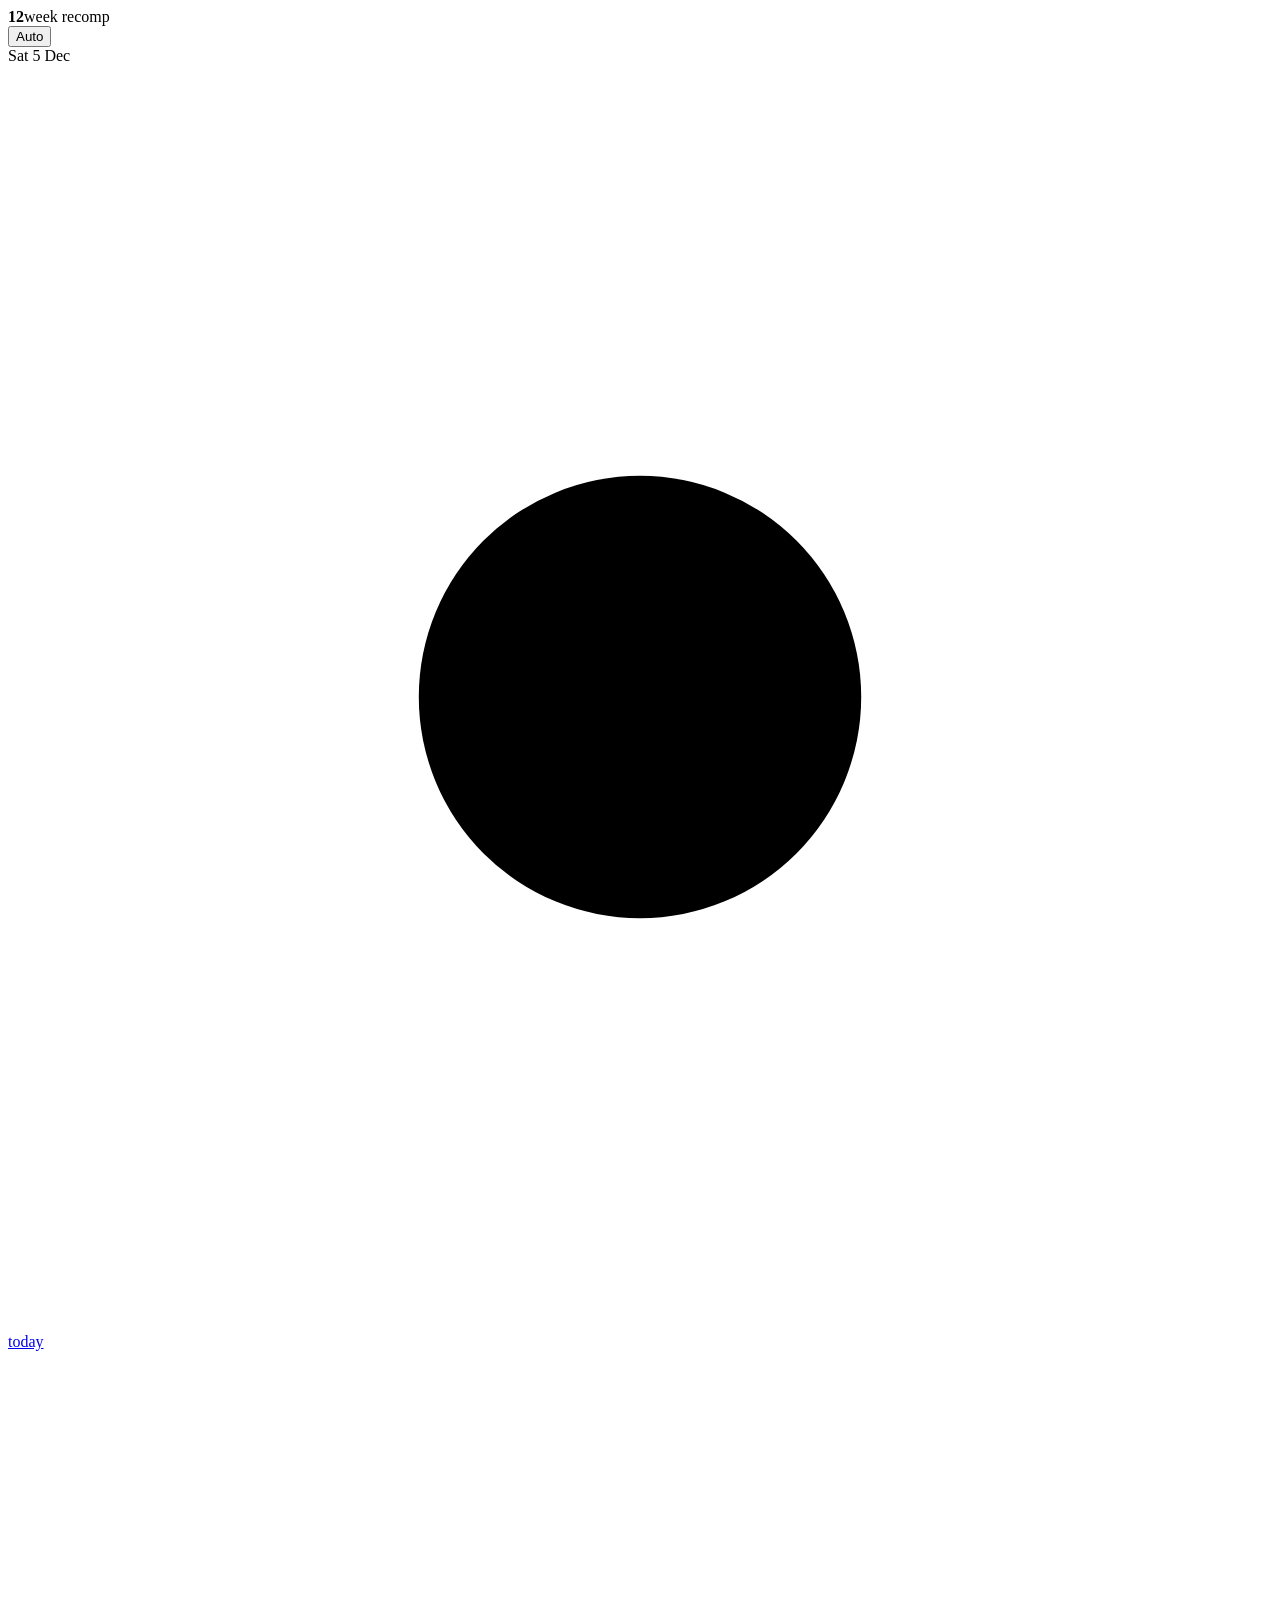
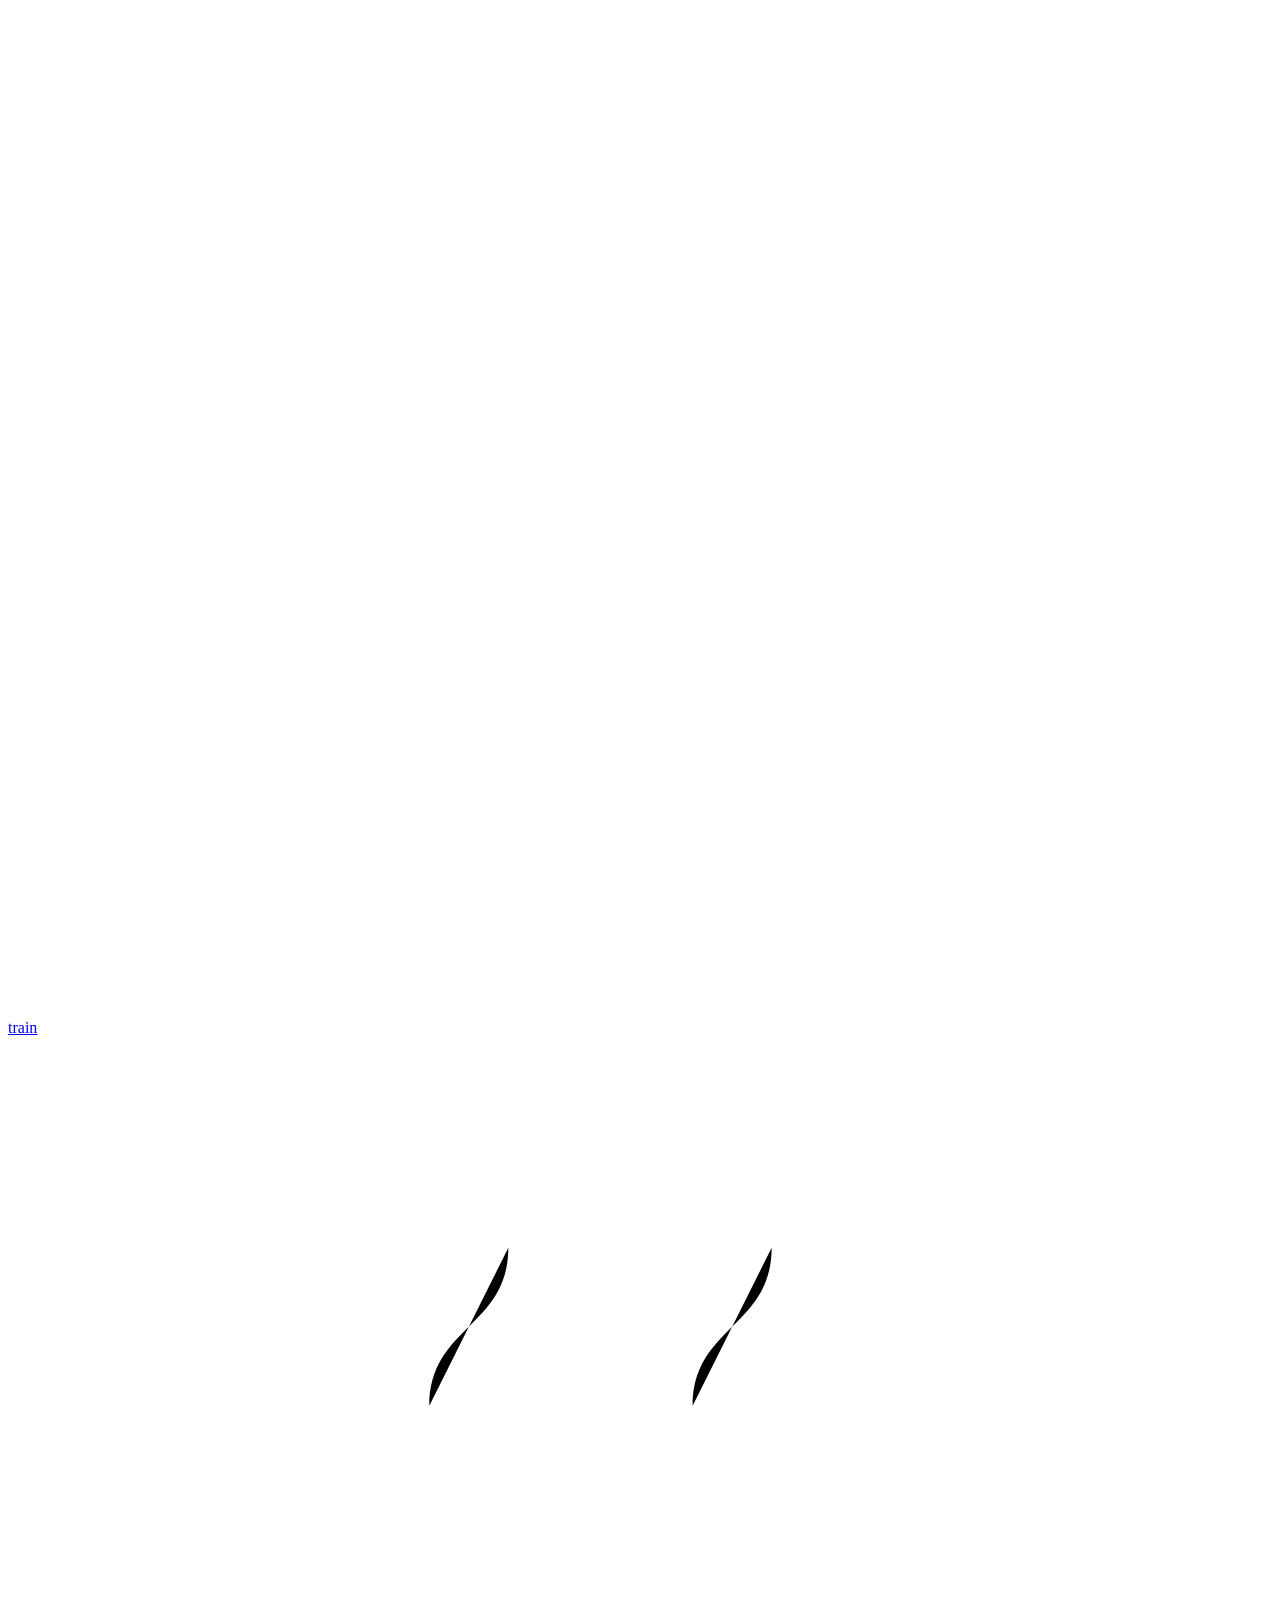
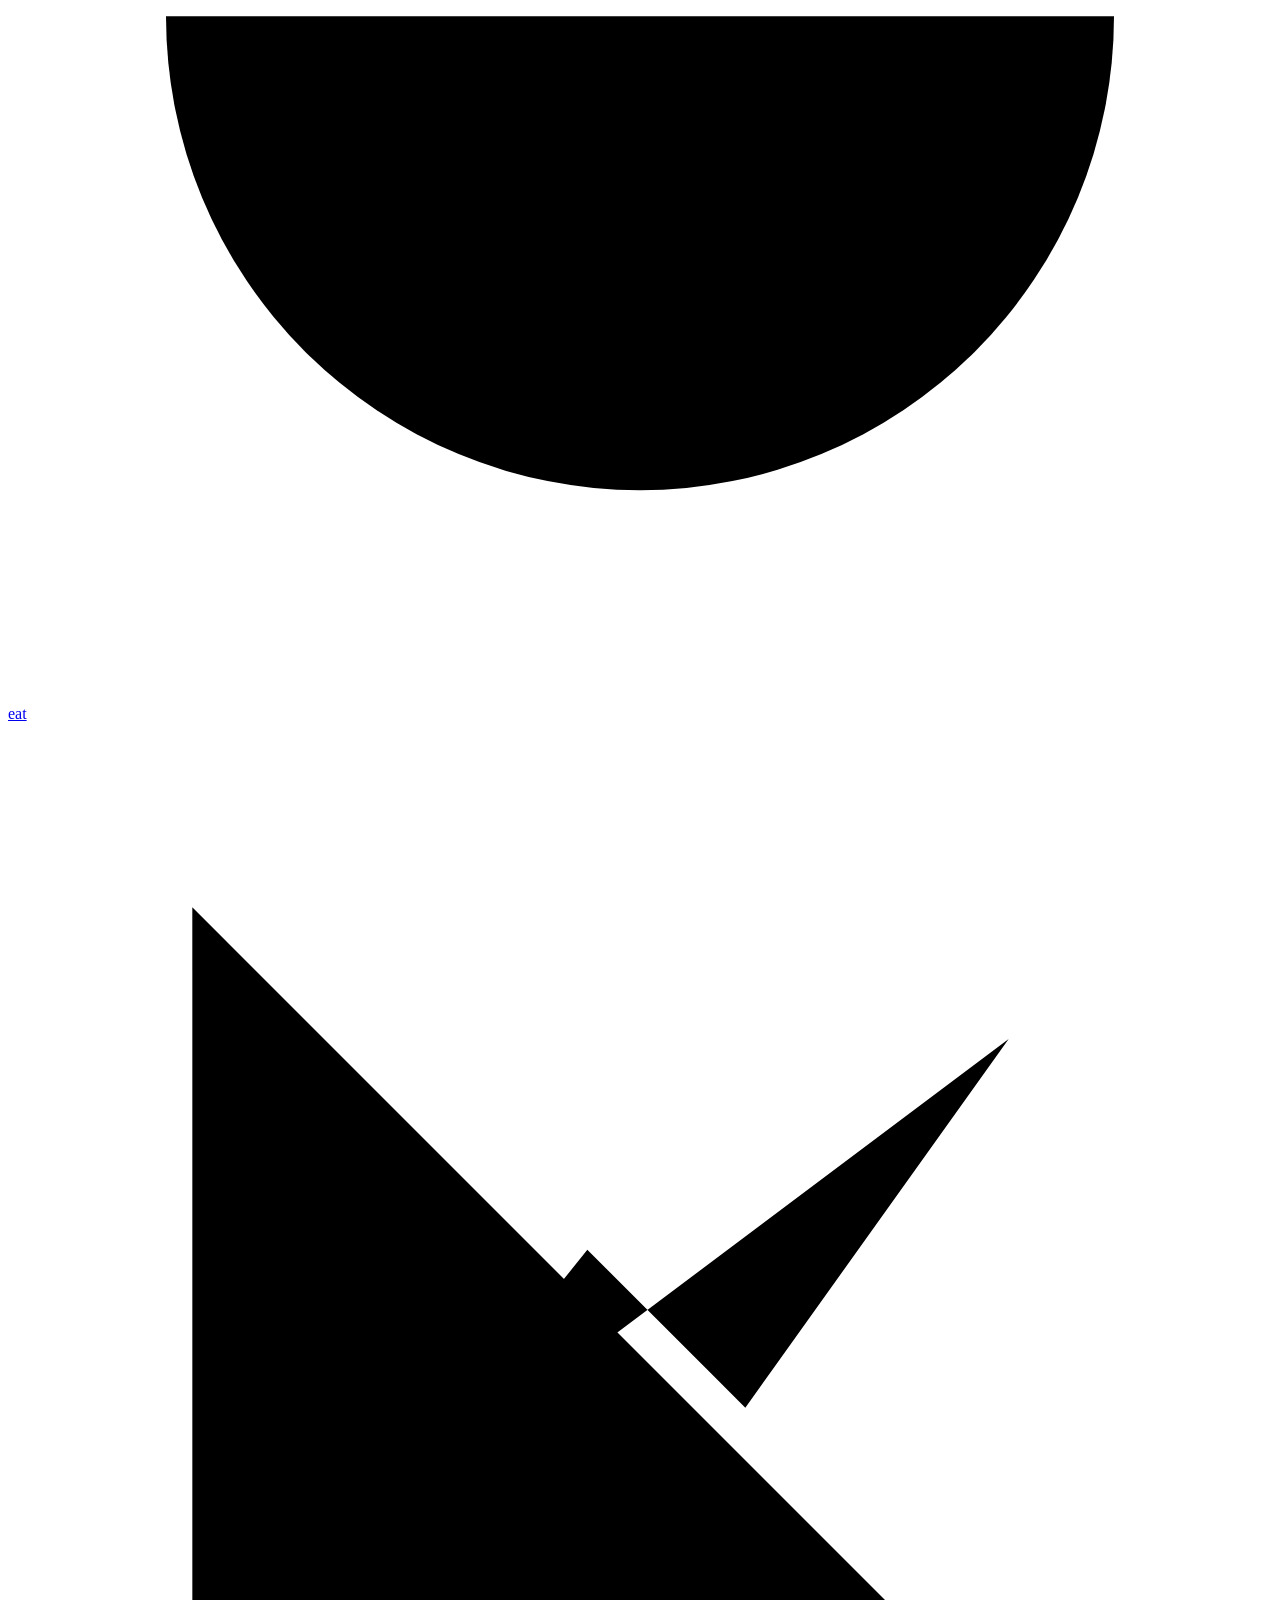
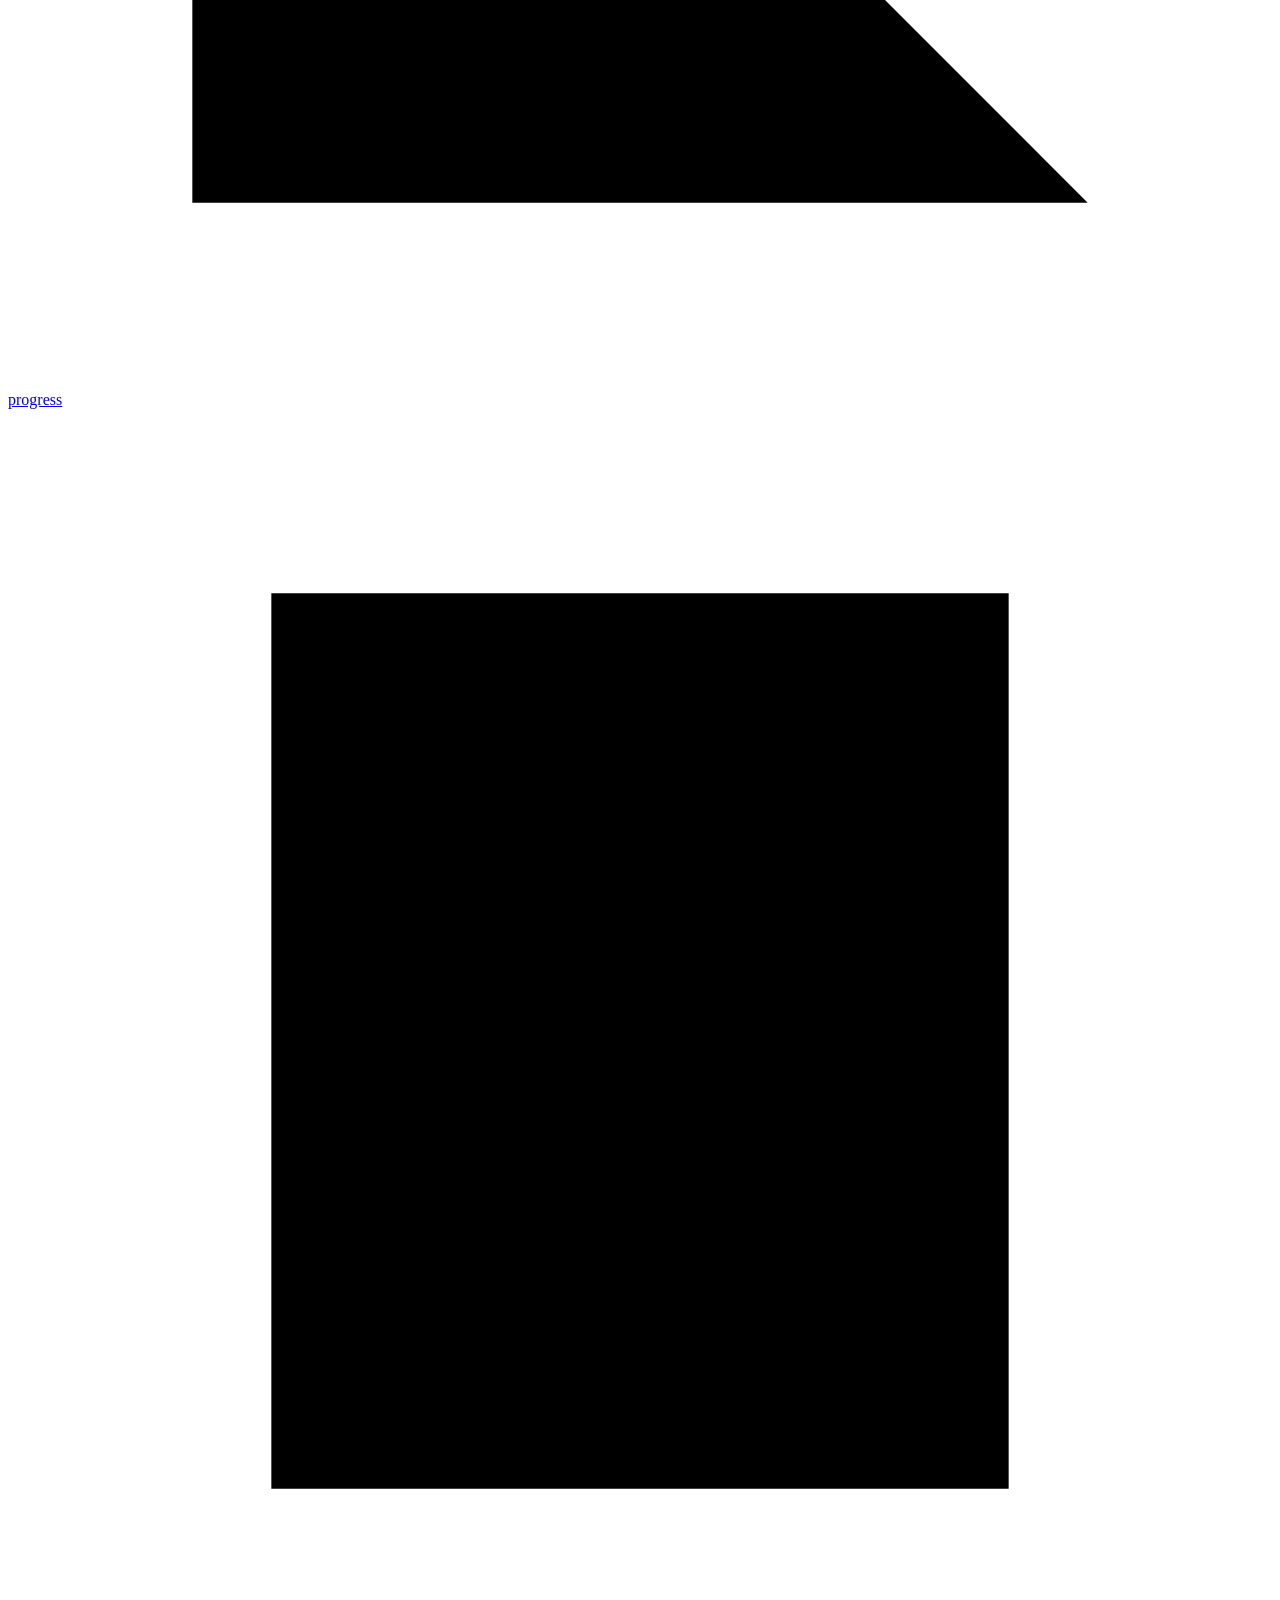
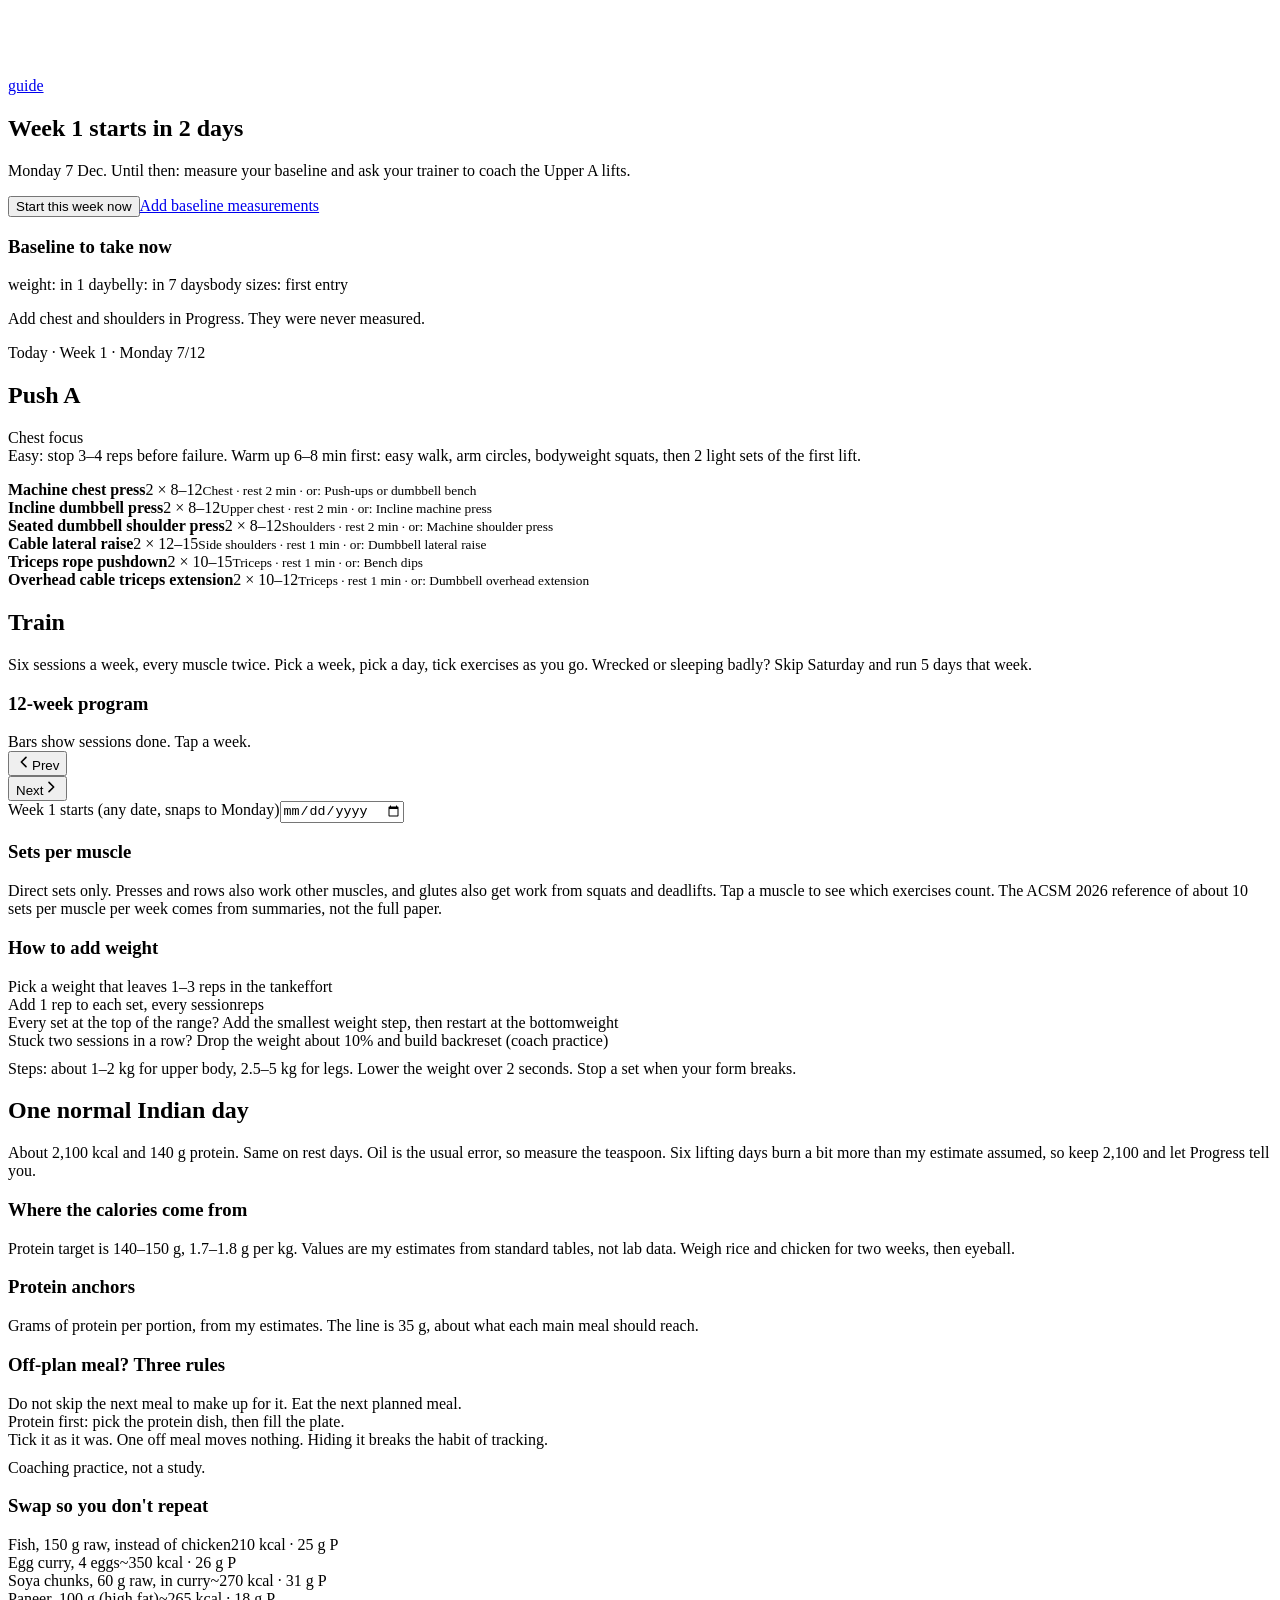
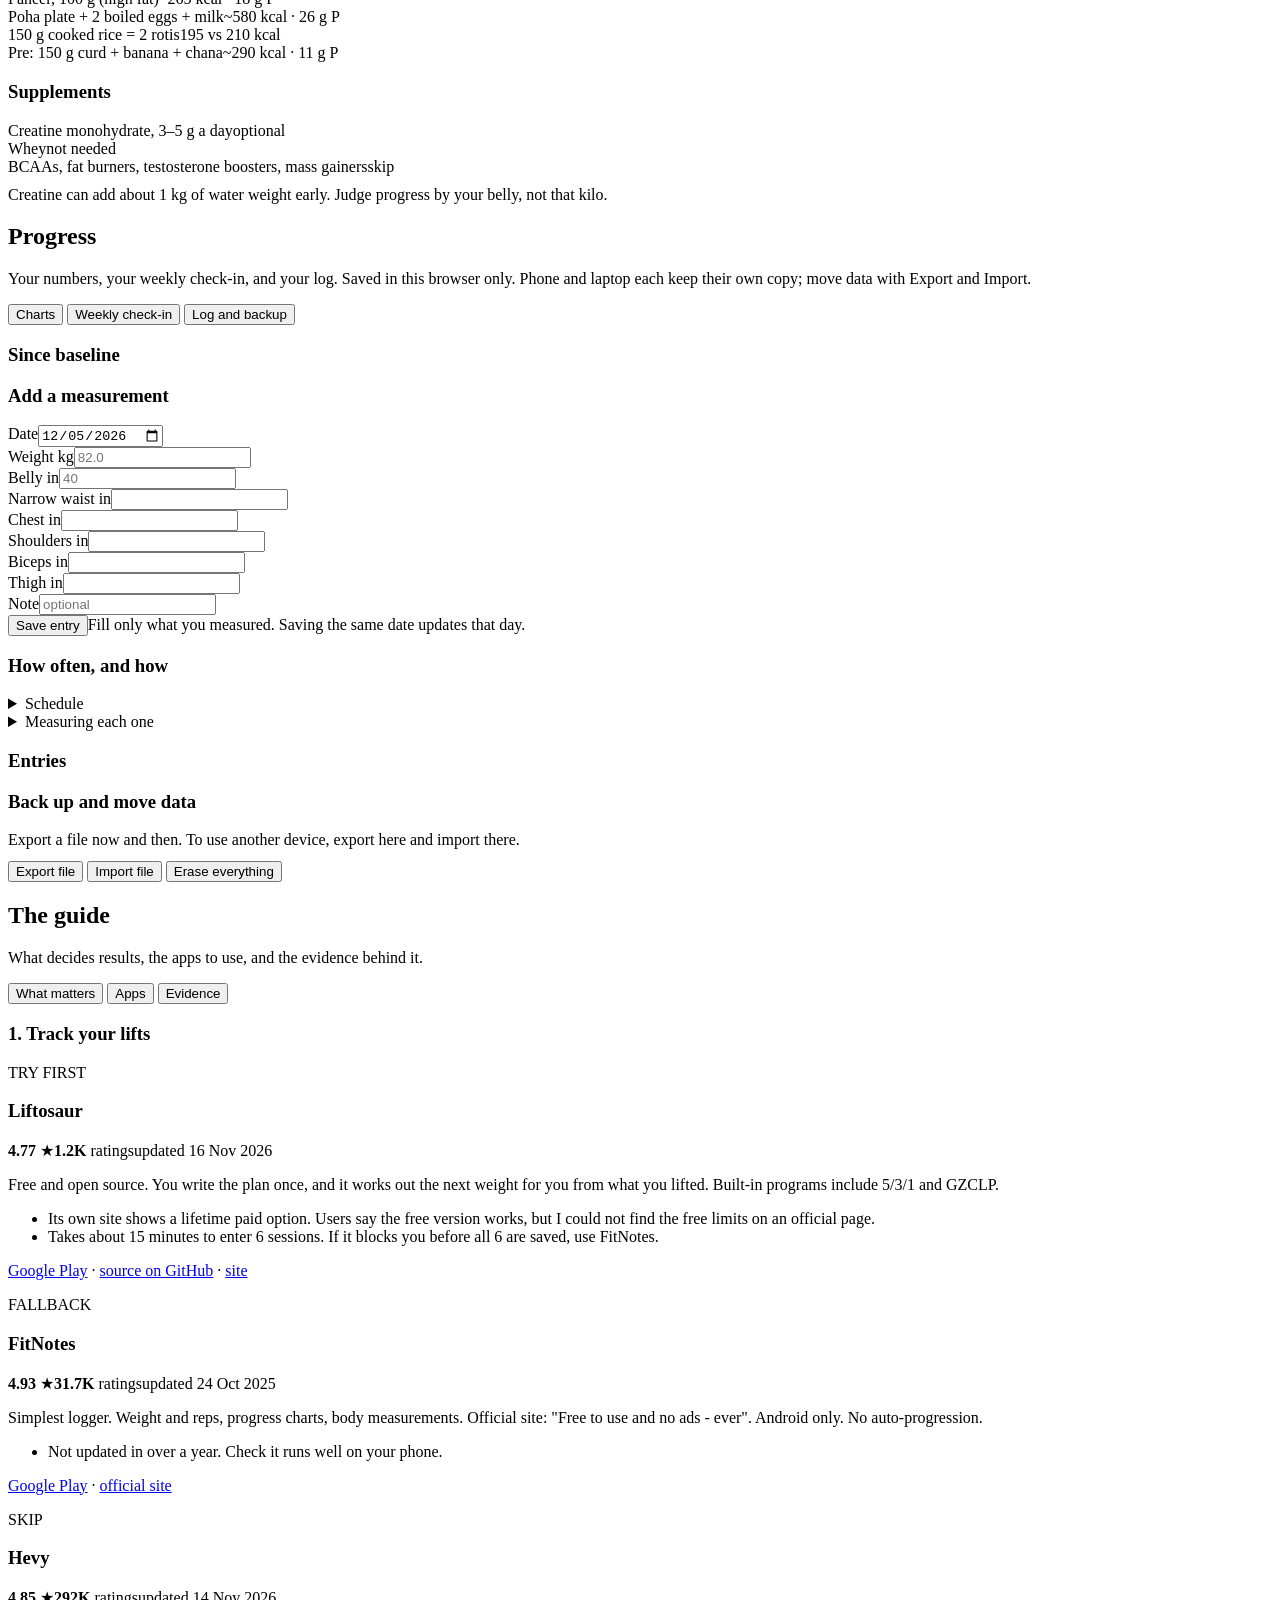
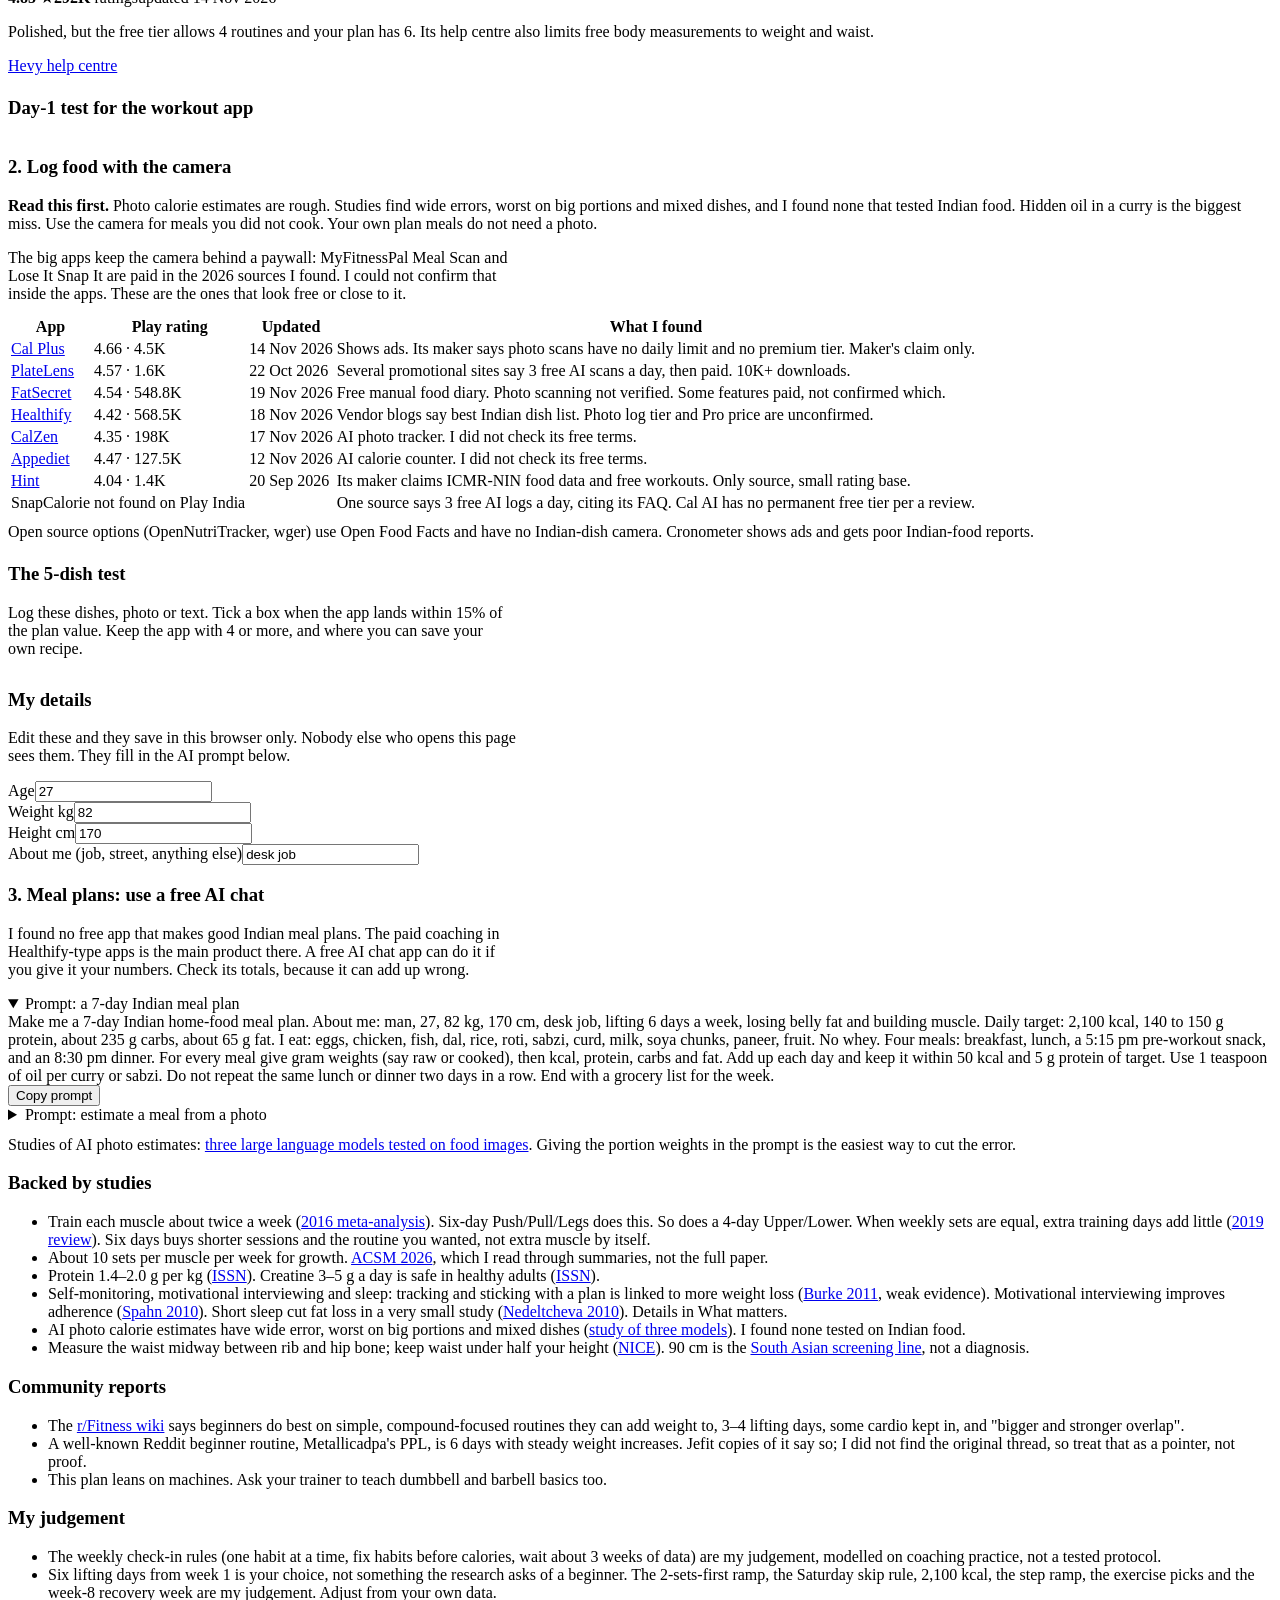
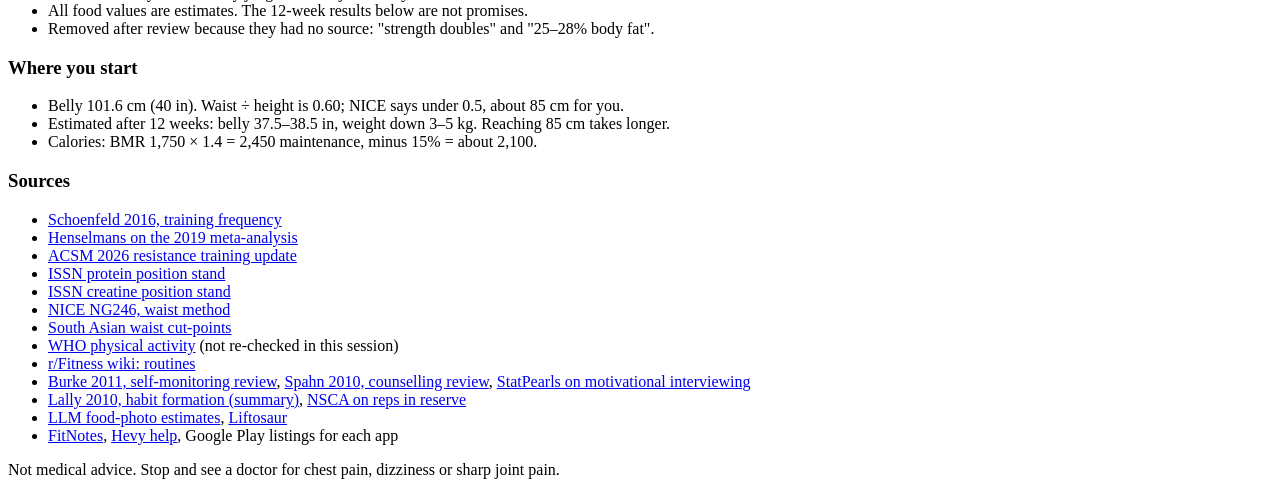
==== commit 2c6c9e86: "Add editable personal details saved in browser Co-Authored-By: Claude Sonnet 5.5 <noreply@anthropic." ====
--- a/src/index.template.html
+++ b/src/index.template.html
@@ -204,11 +204,20 @@
   <p class="mute" style="margin-bottom:12px;max-width:62ch">Log these dishes, photo or text. Tick a box when the app lands within 15% of the plan value. Keep the app with 4 or more, and where you can save your own recipe.</p>
   <div class="tw"><table class="tbl test" id="test"></table></div></div>
 
+  <div class="sec"><h3>My details</h3>
+  <p class="mute" style="max-width:64ch">Edit these and they save in this browser only. Nobody else who opens this page sees them. They fill in the AI prompt below.</p>
+  <div class="card"><form id="profform" class="grid" novalidate>
+    <div><label for="pf-age">Age</label><input id="pf-age" type="number" inputmode="numeric"></div>
+    <div><label for="pf-weight">Weight kg</label><input id="pf-weight" type="number" inputmode="decimal" step="0.1"></div>
+    <div><label for="pf-height">Height cm</label><input id="pf-height" type="number" inputmode="decimal"></div>
+    <div class="wide"><label for="pf-about">About me (job, street, anything else)</label><input id="pf-about" type="text" maxlength="200"></div>
+  </form></div></div>
+
   <div class="sec"><h3>3. Meal plans: use a free AI chat</h3>
   <p class="mute" style="max-width:64ch">I found no free app that makes good Indian meal plans. The paid coaching in Healthify-type apps is the main product there. A free AI chat app can do it if you give it your numbers. Check its totals, because it can add up wrong.</p>
   <details open><summary>Prompt: a 7-day Indian meal plan</summary><div class="inner">
     <div class="prompt" id="pr1">Make me a 7-day Indian home-food meal plan.
-About me: man, 27, 82 kg, 170 cm, desk job, lifting 6 days a week, losing belly fat and building muscle.
+About me: <span id="pr-about"></span>
 Daily target: 2,100 kcal, 140 to 150 g protein, about 235 g carbs, about 65 g fat.
 I eat: eggs, chicken, fish, dal, rice, roti, sabzi, curd, milk, soya chunks, paneer, fruit. No whey.
 Four meals: breakfast, lunch, a 5:15 pm pre-workout snack, and an 8:30 pm dinner.
@@ -340,10 +349,10 @@
 function mondayOf(d){ return addDays(d,-((d.getDay()+6)%7)); }
 function diffDays(a,b){ return Math.round((a-b)/86400000); }
 function nextMonday(){ var t=new Date(); t=new Date(t.getFullYear(),t.getMonth(),t.getDate()); var add=(8-t.getDay())%7; return addDays(t,add); }
-function fresh(){ return {start:fmt(nextMonday()),done:{},test:{},ex:{},eat:{},checks:{},log:[{id:"base",date:todayStr(),weight:82,belly:40,waist:36,biceps:13,thigh:23.5,note:"baseline",base:true}]}; }
+function fresh(){ return {profile:{age:27,weight:82,height:170,about:"desk job"},start:fmt(nextMonday()),done:{},test:{},ex:{},eat:{},checks:{},log:[{id:"base",date:todayStr(),weight:82,belly:40,waist:36,biceps:13,thigh:23.5,note:"baseline",base:true}]}; }
 var st;
 function load(){
-  try{ var r=localStorage.getItem(KEY); if(r){ var o=JSON.parse(r); if(o&&Array.isArray(o.log)){ o.done=o.done||{}; o.test=o.test||{}; o.ex=o.ex||{}; o.eat=o.eat||{}; o.checks=o.checks||{}; if(o.theme==="day") o.theme="light"; else if(o.theme!=="light"&&o.theme!=="dark") delete o.theme; return o; } } }
+  try{ var r=localStorage.getItem(KEY); if(r){ var o=JSON.parse(r); if(o&&Array.isArray(o.log)){ o.done=o.done||{}; o.test=o.test||{}; o.ex=o.ex||{}; o.eat=o.eat||{}; o.checks=o.checks||{}; o.profile=o.profile||{age:27,weight:82,height:170,about:"desk job"}; if(o.theme==="day") o.theme="light"; else if(o.theme!=="light"&&o.theme!=="dark") delete o.theme; return o; } } }
   catch(e){ canStore=false; }
   return fresh();
 }
@@ -923,10 +932,25 @@
 $("reset").addEventListener("click",function(){
   var b=$("reset"), m=$("dataerr");
   if(!armed){ armed=true; b.textContent="Tap again to erase all data"; b.style.borderColor="var(--bad)"; b.style.color="var(--bad)"; setTimeout(function(){ armed=false; b.textContent="Erase everything"; b.removeAttribute("style"); },3500); return; }
-  armed=false; st=fresh(); save(); sel=null; b.textContent="Erase everything"; b.removeAttribute("style"); m.textContent="Erased. Baseline reset to 82 kg, 40 in."; renderTrack(); stamp();
+  armed=false; st=fresh(); save(); sel=null; b.textContent="Erase everything"; b.removeAttribute("style"); m.textContent="Erased. Baseline reset to 82 kg, 40 in."; renderTrack(); renderProfile(); stamp();
 });
 var rz; window.addEventListener("resize",function(){ clearTimeout(rz); rz=setTimeout(function(){ renderCharts(); },150); });
 window.addEventListener("hashchange",route);
+
+/* ============ my details ============ */
+function renderProfile(){
+  var q=st.profile, ids={age:"pf-age",weight:"pf-weight",height:"pf-height",about:"pf-about"};
+  Object.keys(ids).forEach(function(k){ var e=$(ids[k]); if(e&&document.activeElement!==e) e.value=q[k]==null?"":q[k]; });
+  var s="man"+(q.age?", "+q.age:"")+(q.weight?", "+q.weight+" kg":"")+(q.height?", "+q.height+" cm":"")+(q.about?", "+q.about:"")+", lifting 6 days a week, losing belly fat and building muscle";
+  var e=$("pr-about"); if(e) e.textContent=s+".";
+}
+$("profform").addEventListener("input",function(){
+  var q=st.profile;
+  q.age=$("pf-age").value; q.weight=$("pf-weight").value; q.height=$("pf-height").value; q.about=$("pf-about").value;
+  save(); renderProfile();
+});
+$("profform").addEventListener("submit",function(e){ e.preventDefault(); });
+renderProfile();
 
 /* ============ boot ============ */
 $("f-date").value=todayStr();
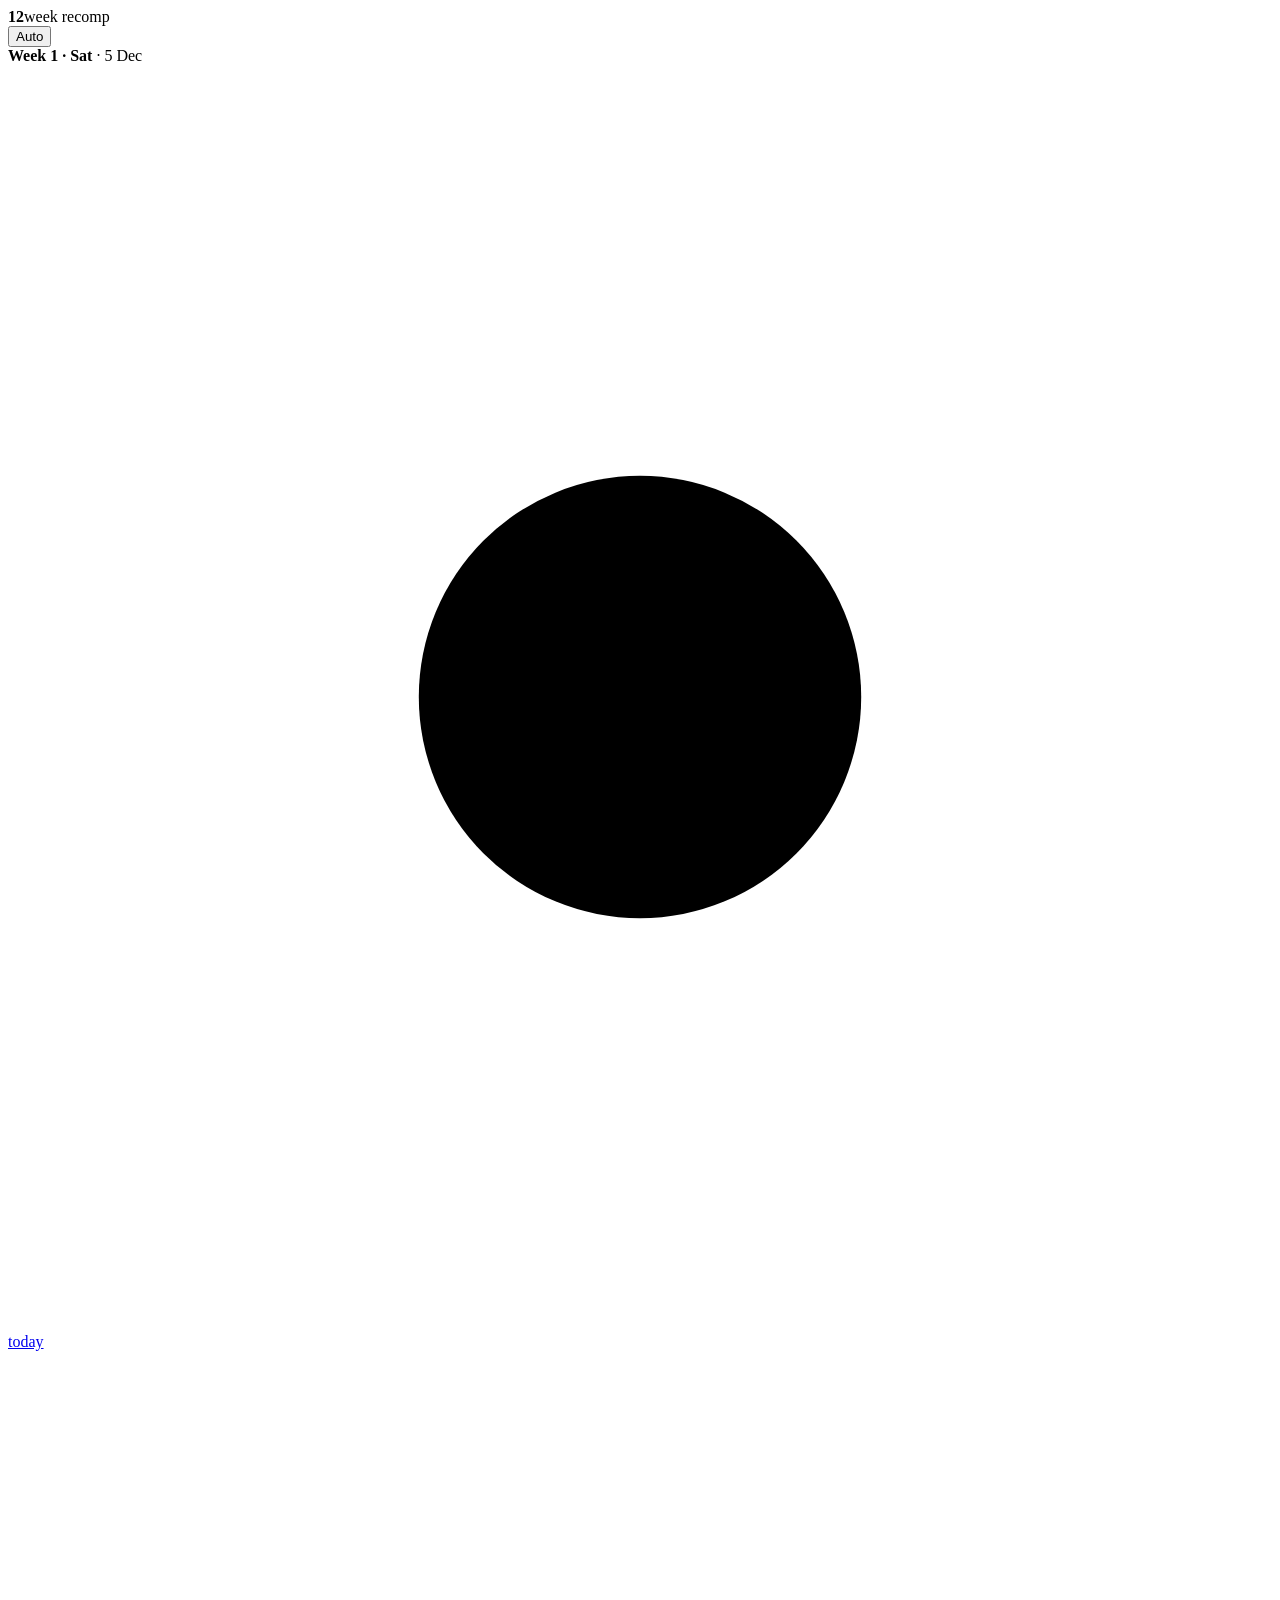
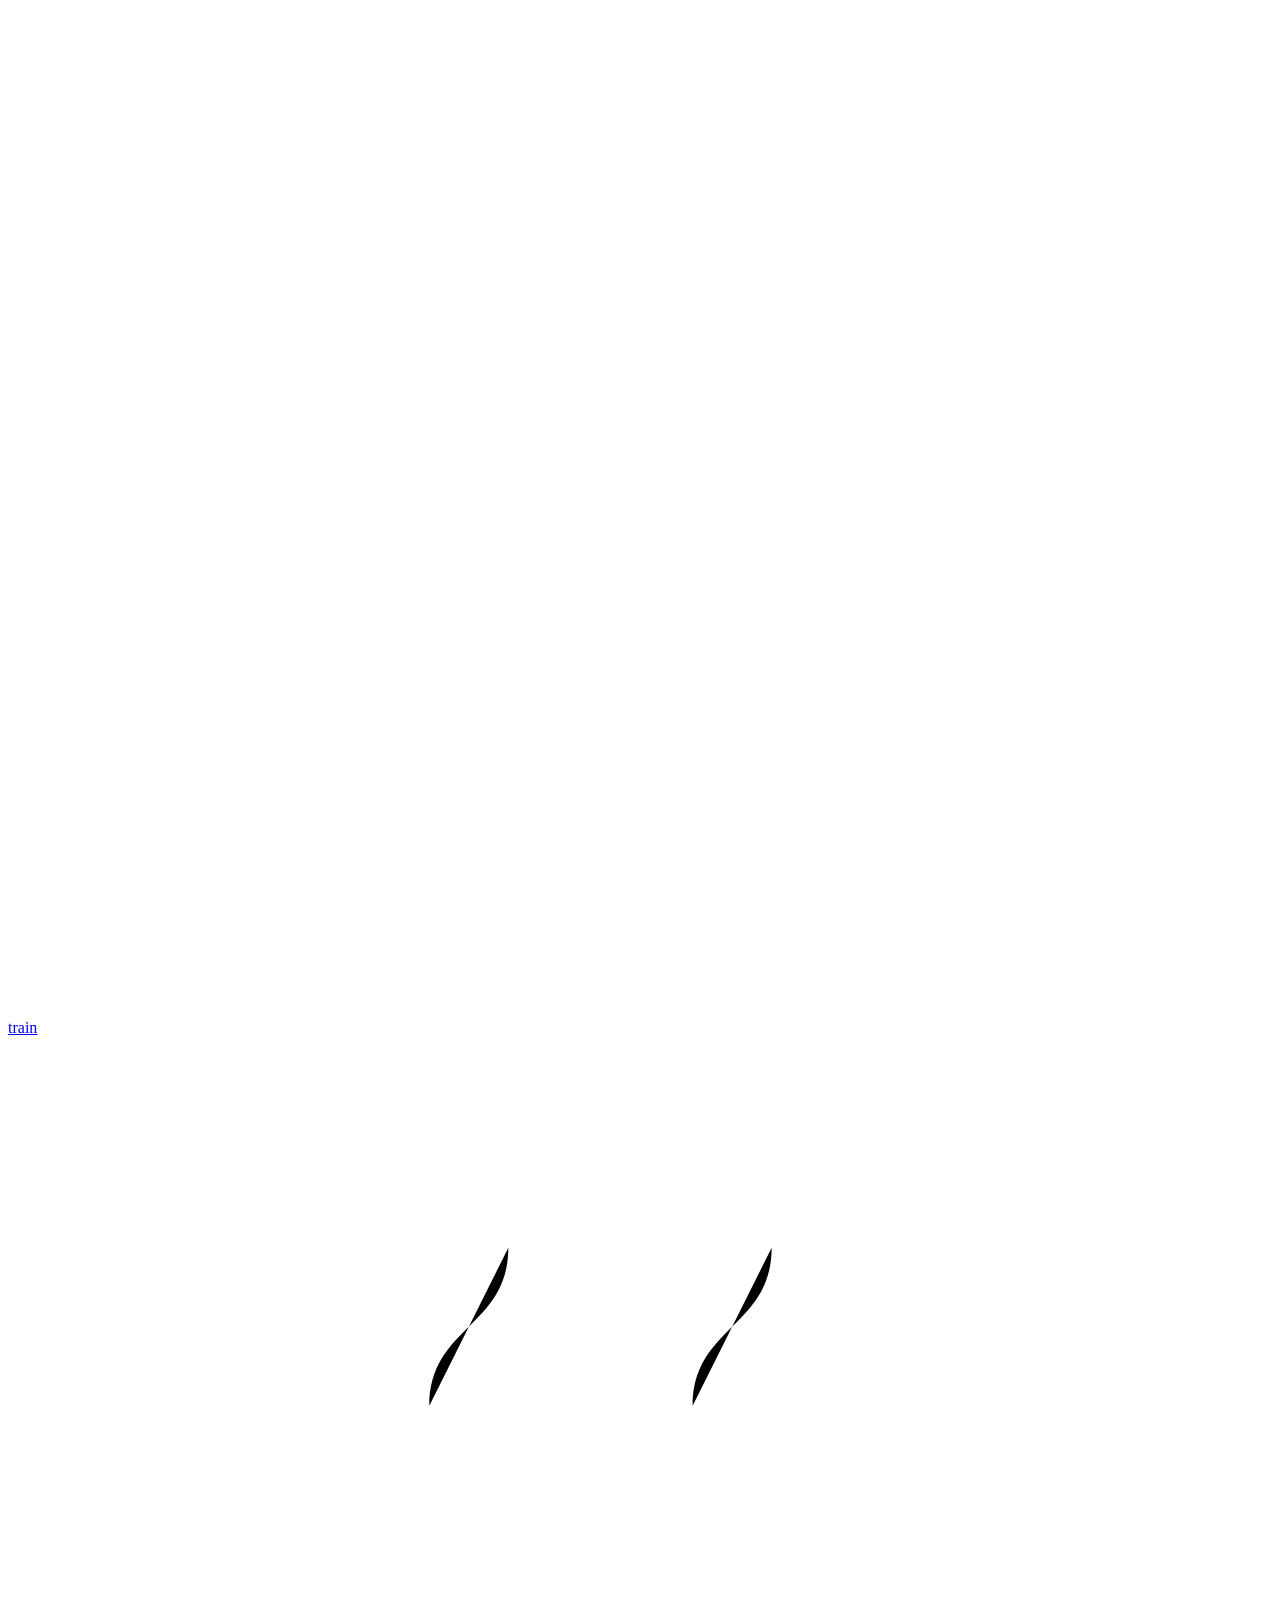
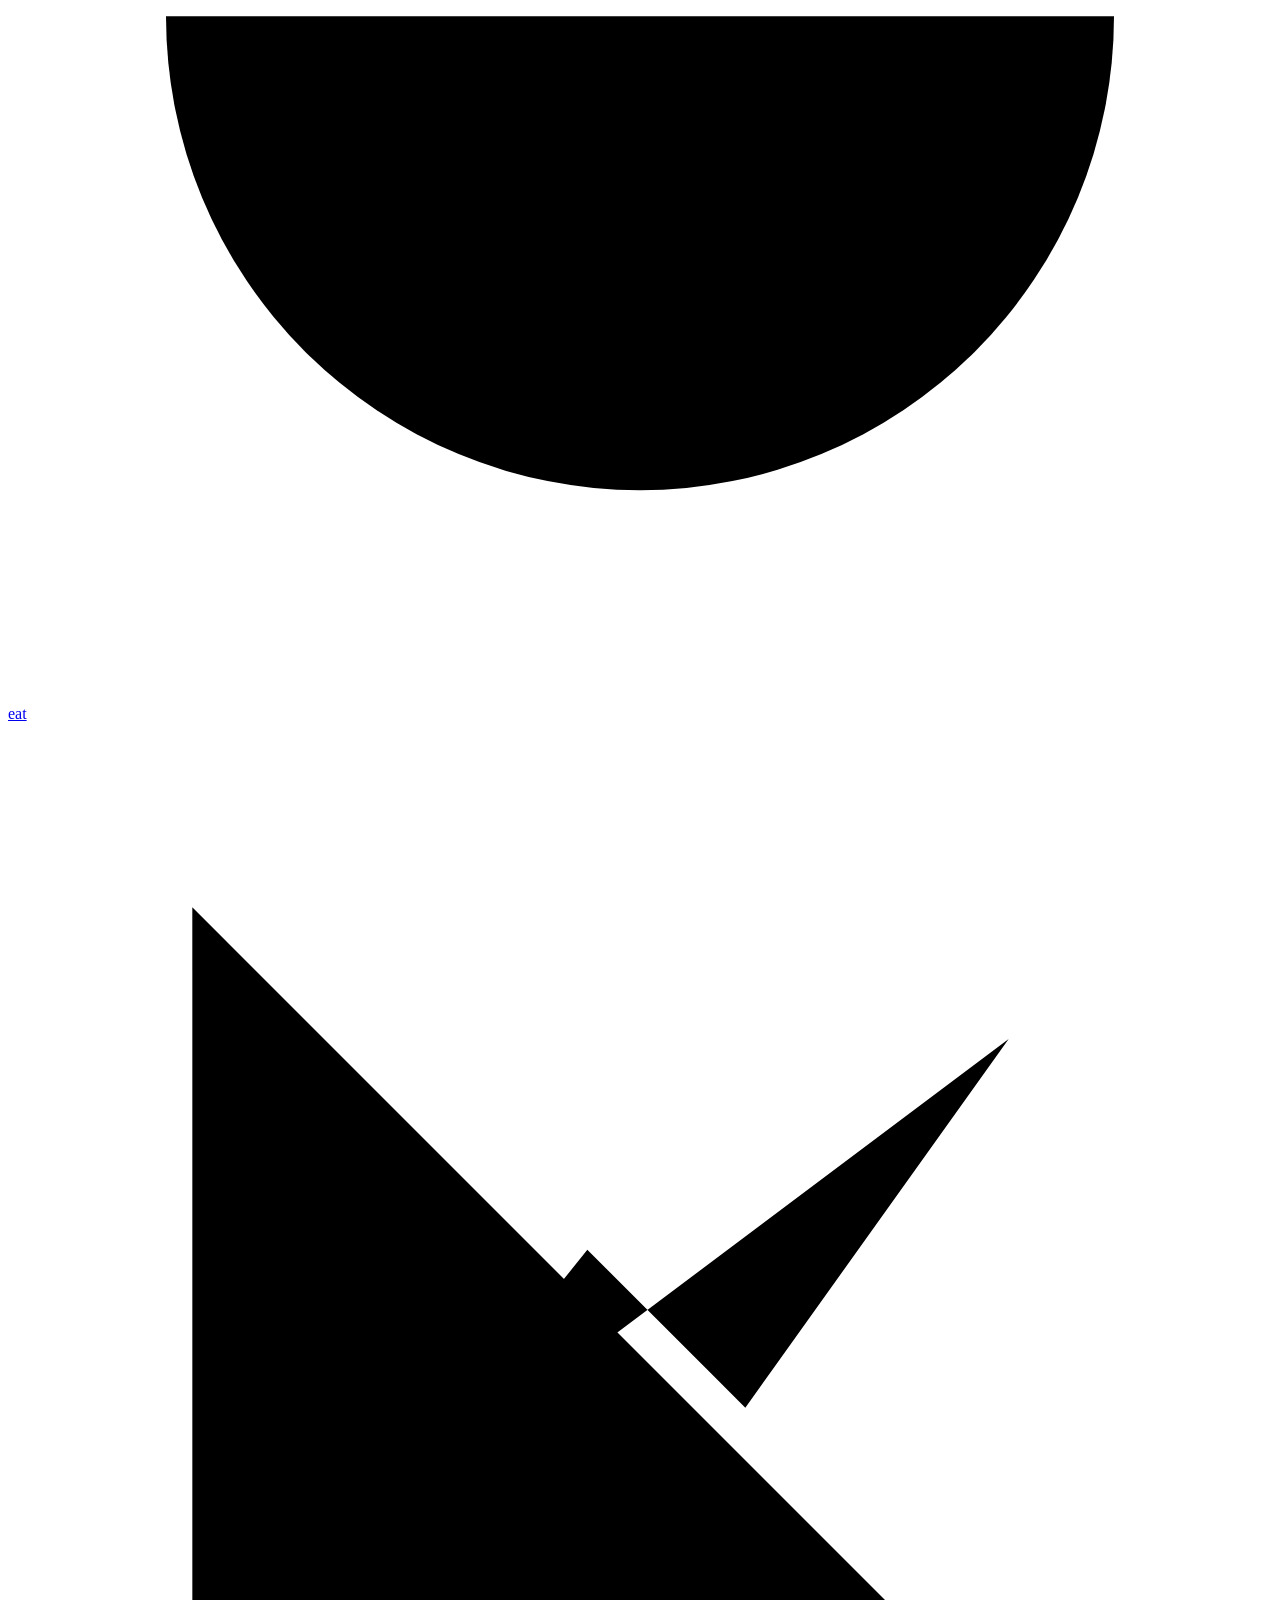
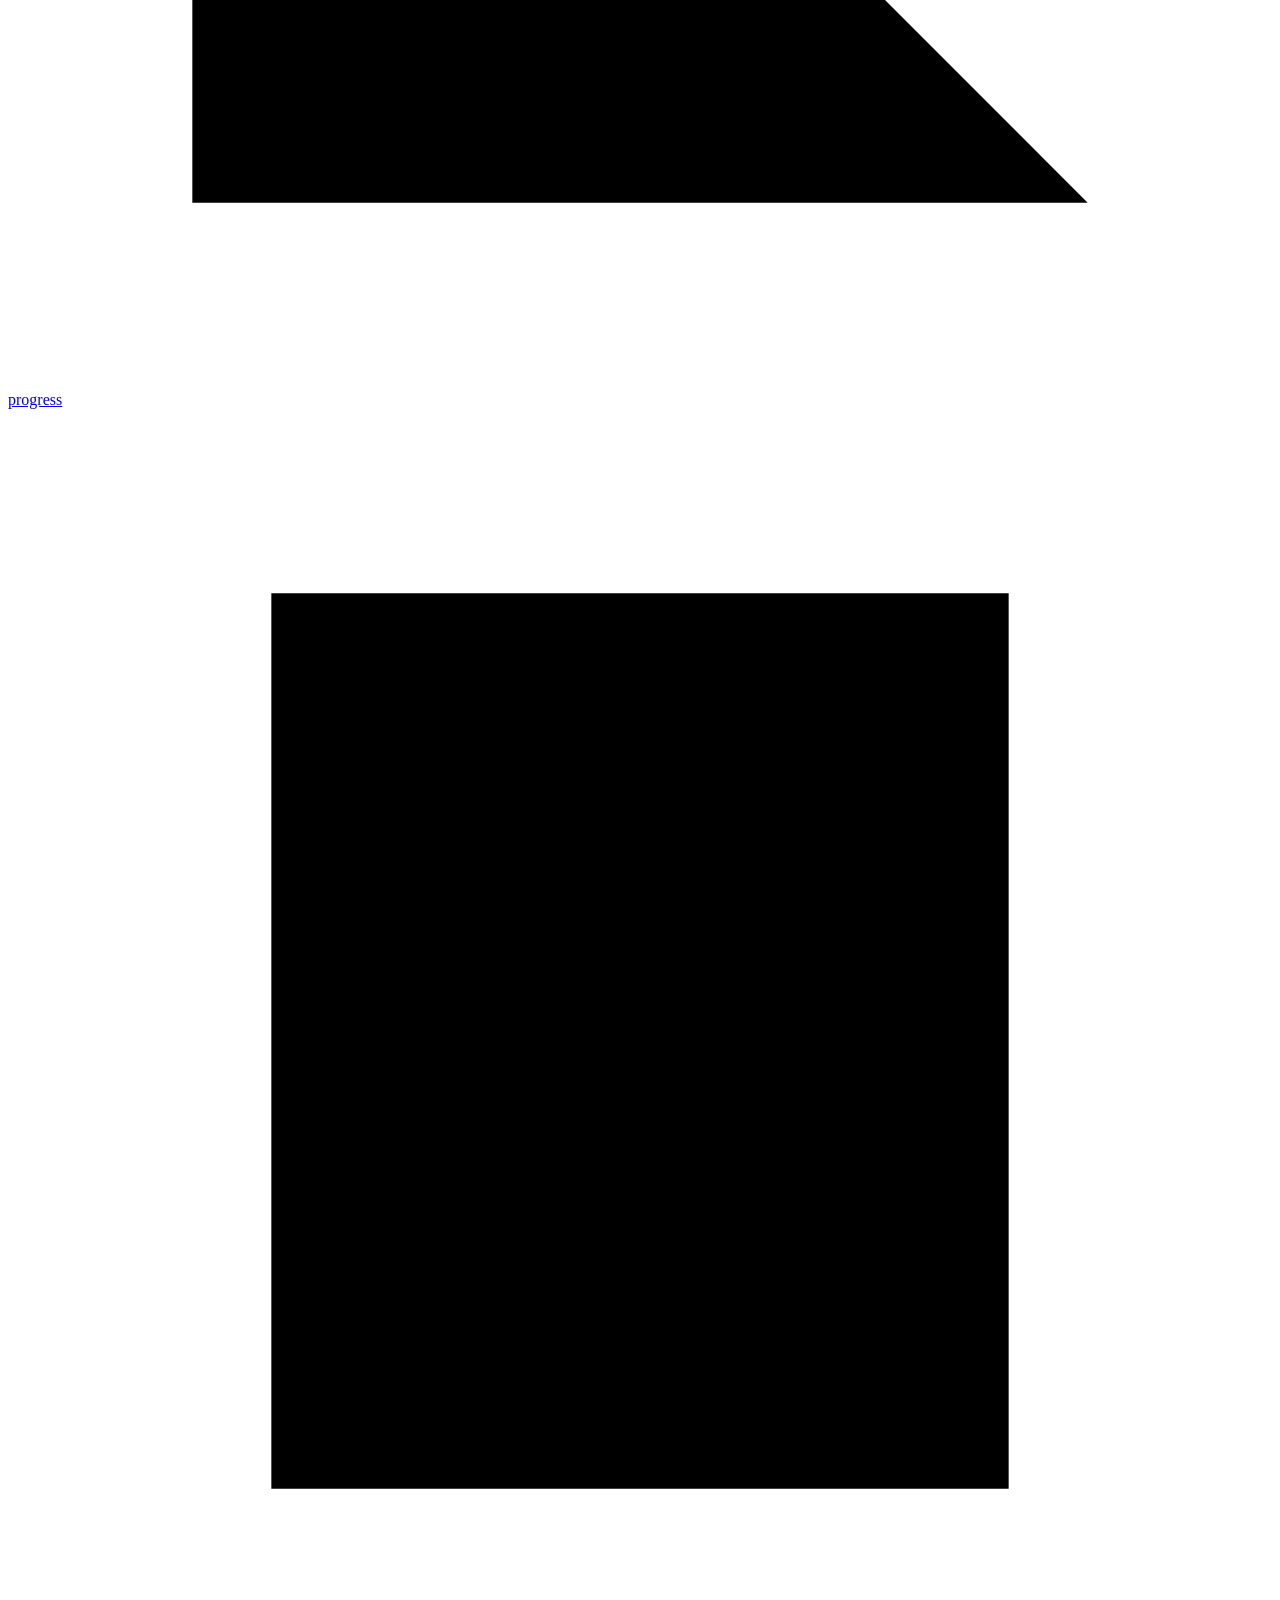
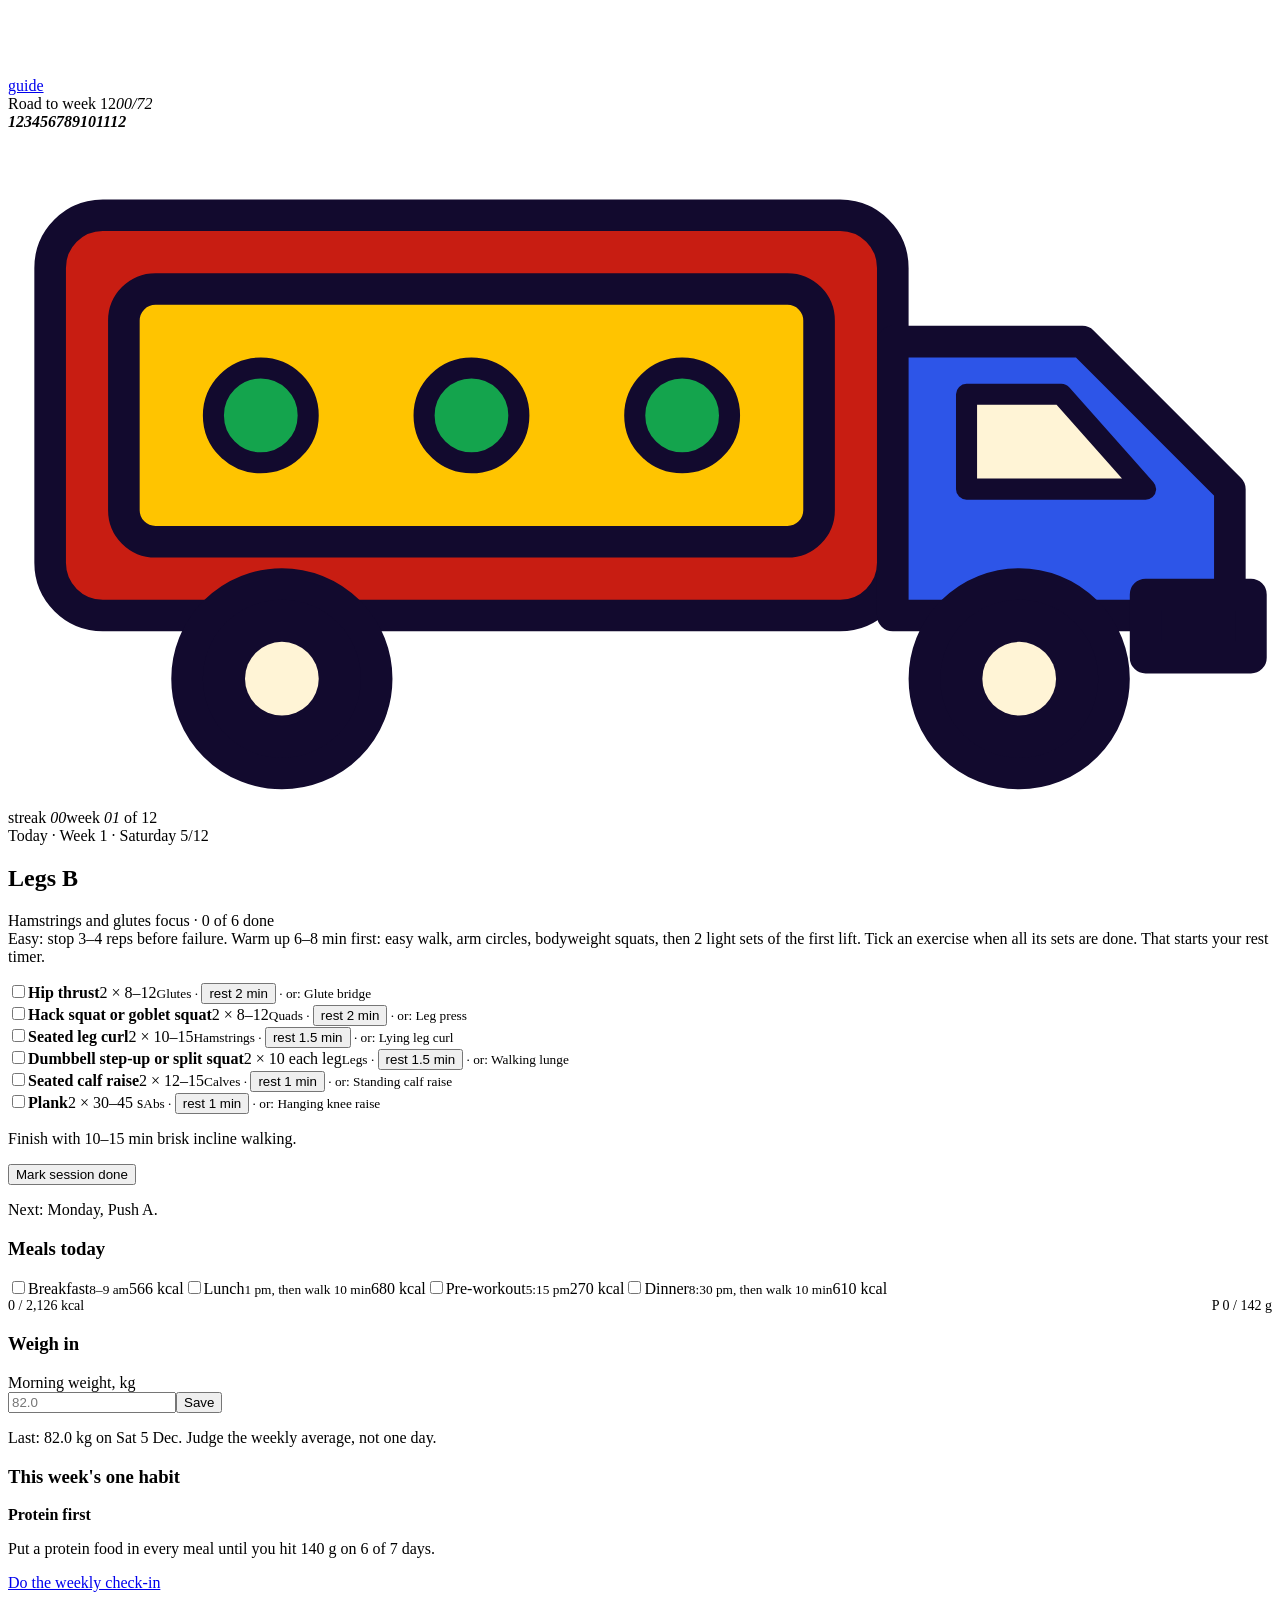
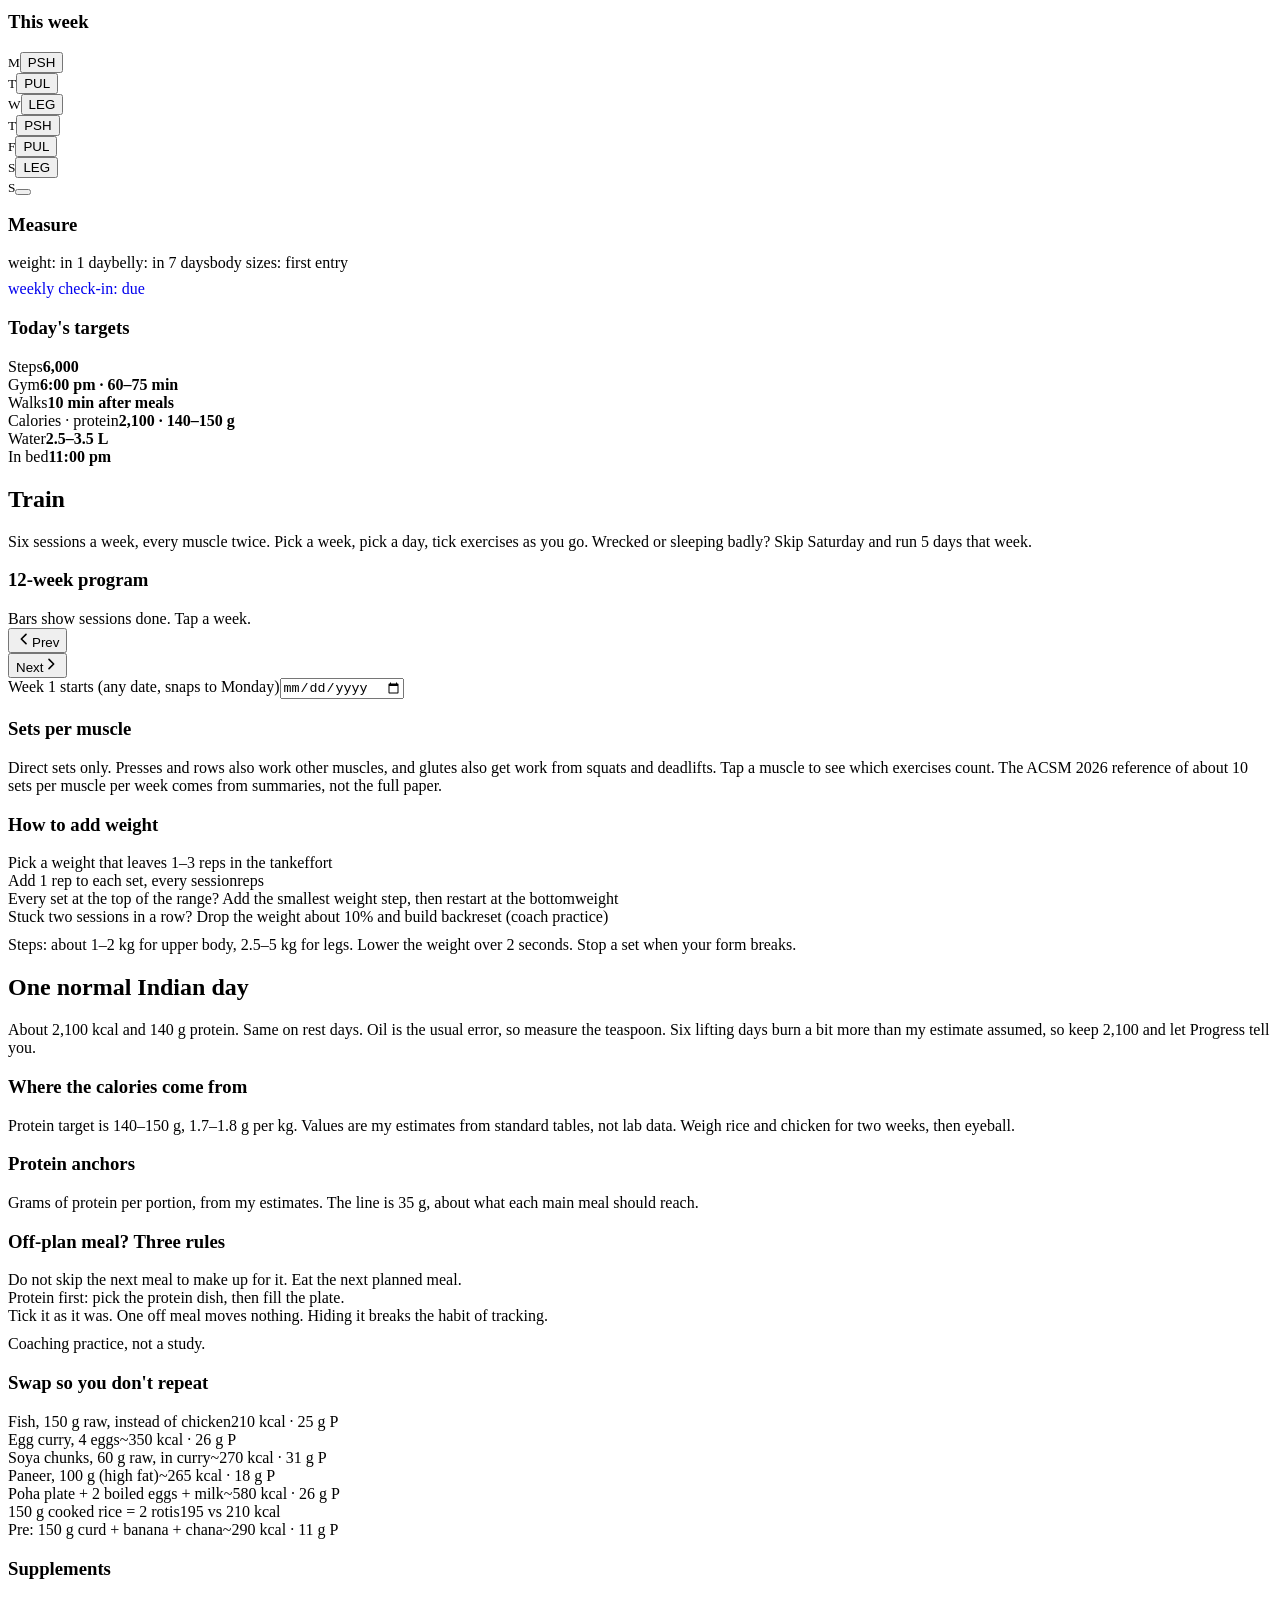
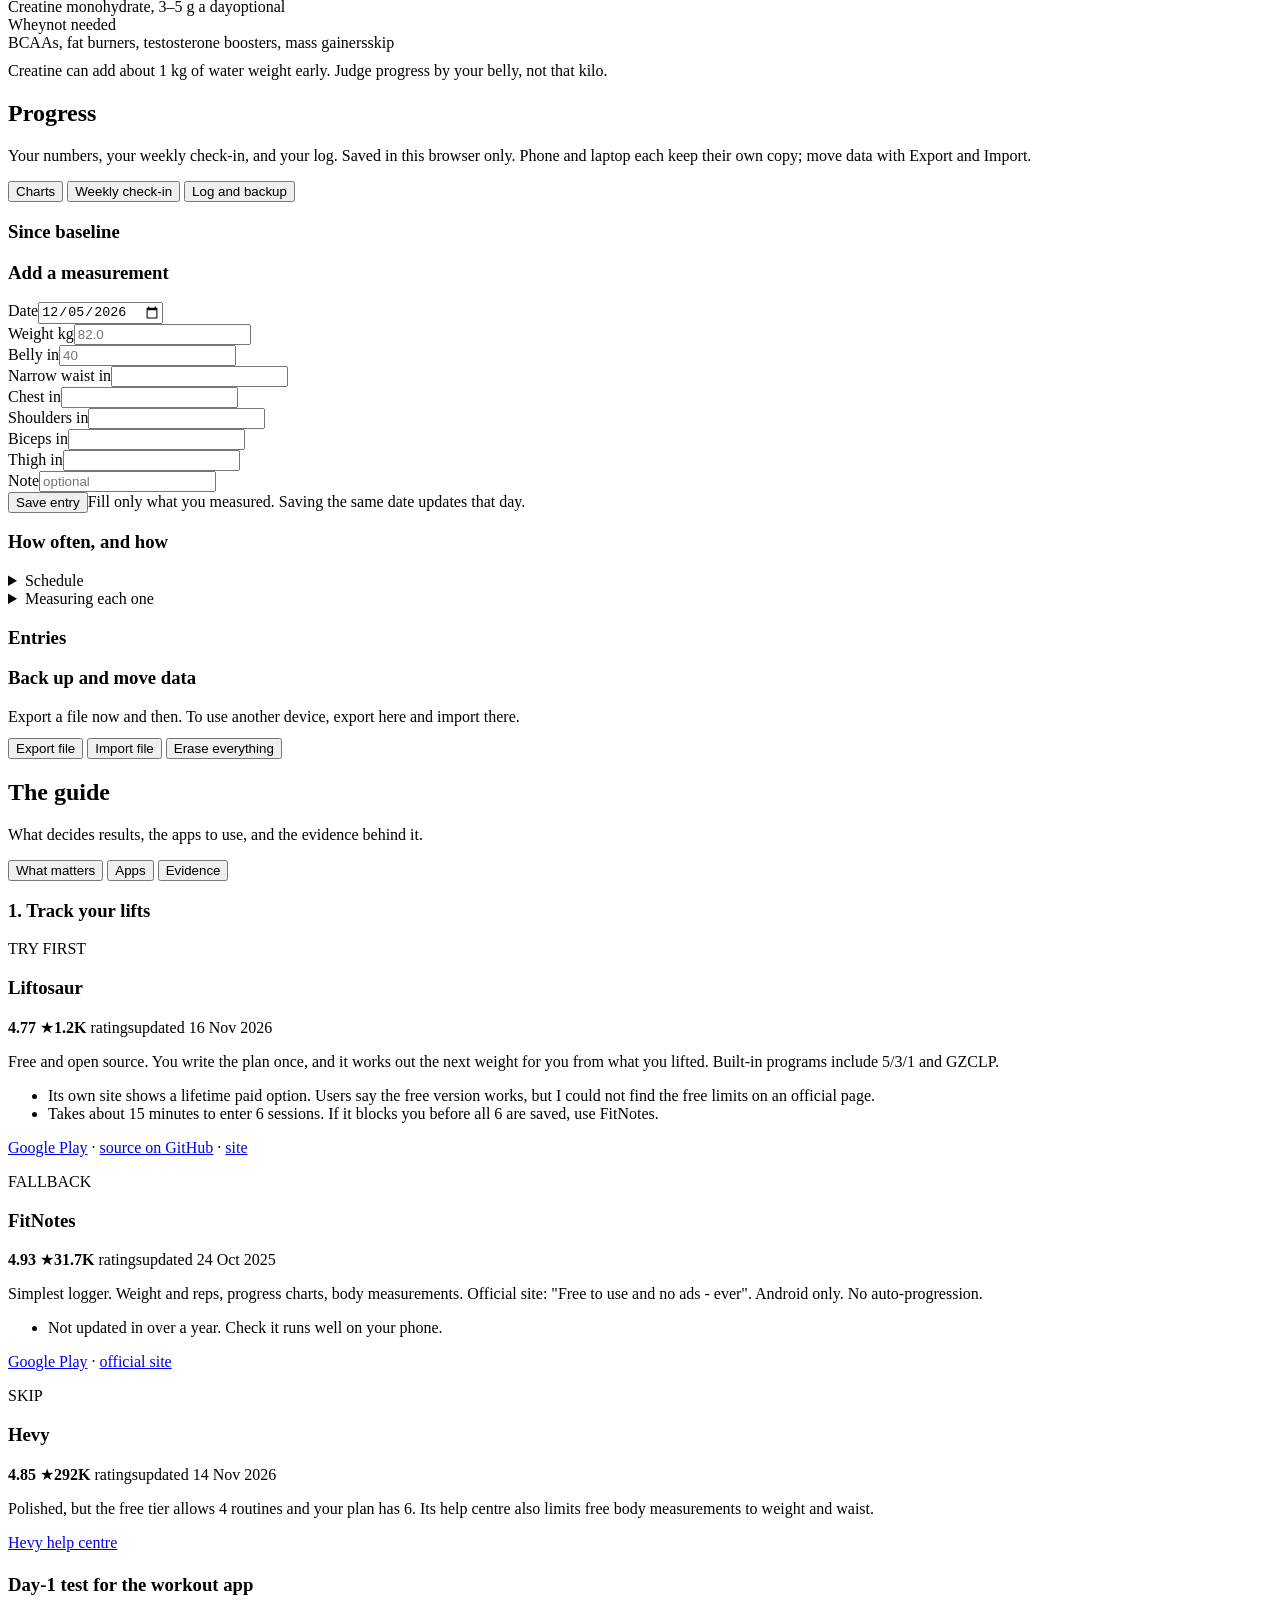
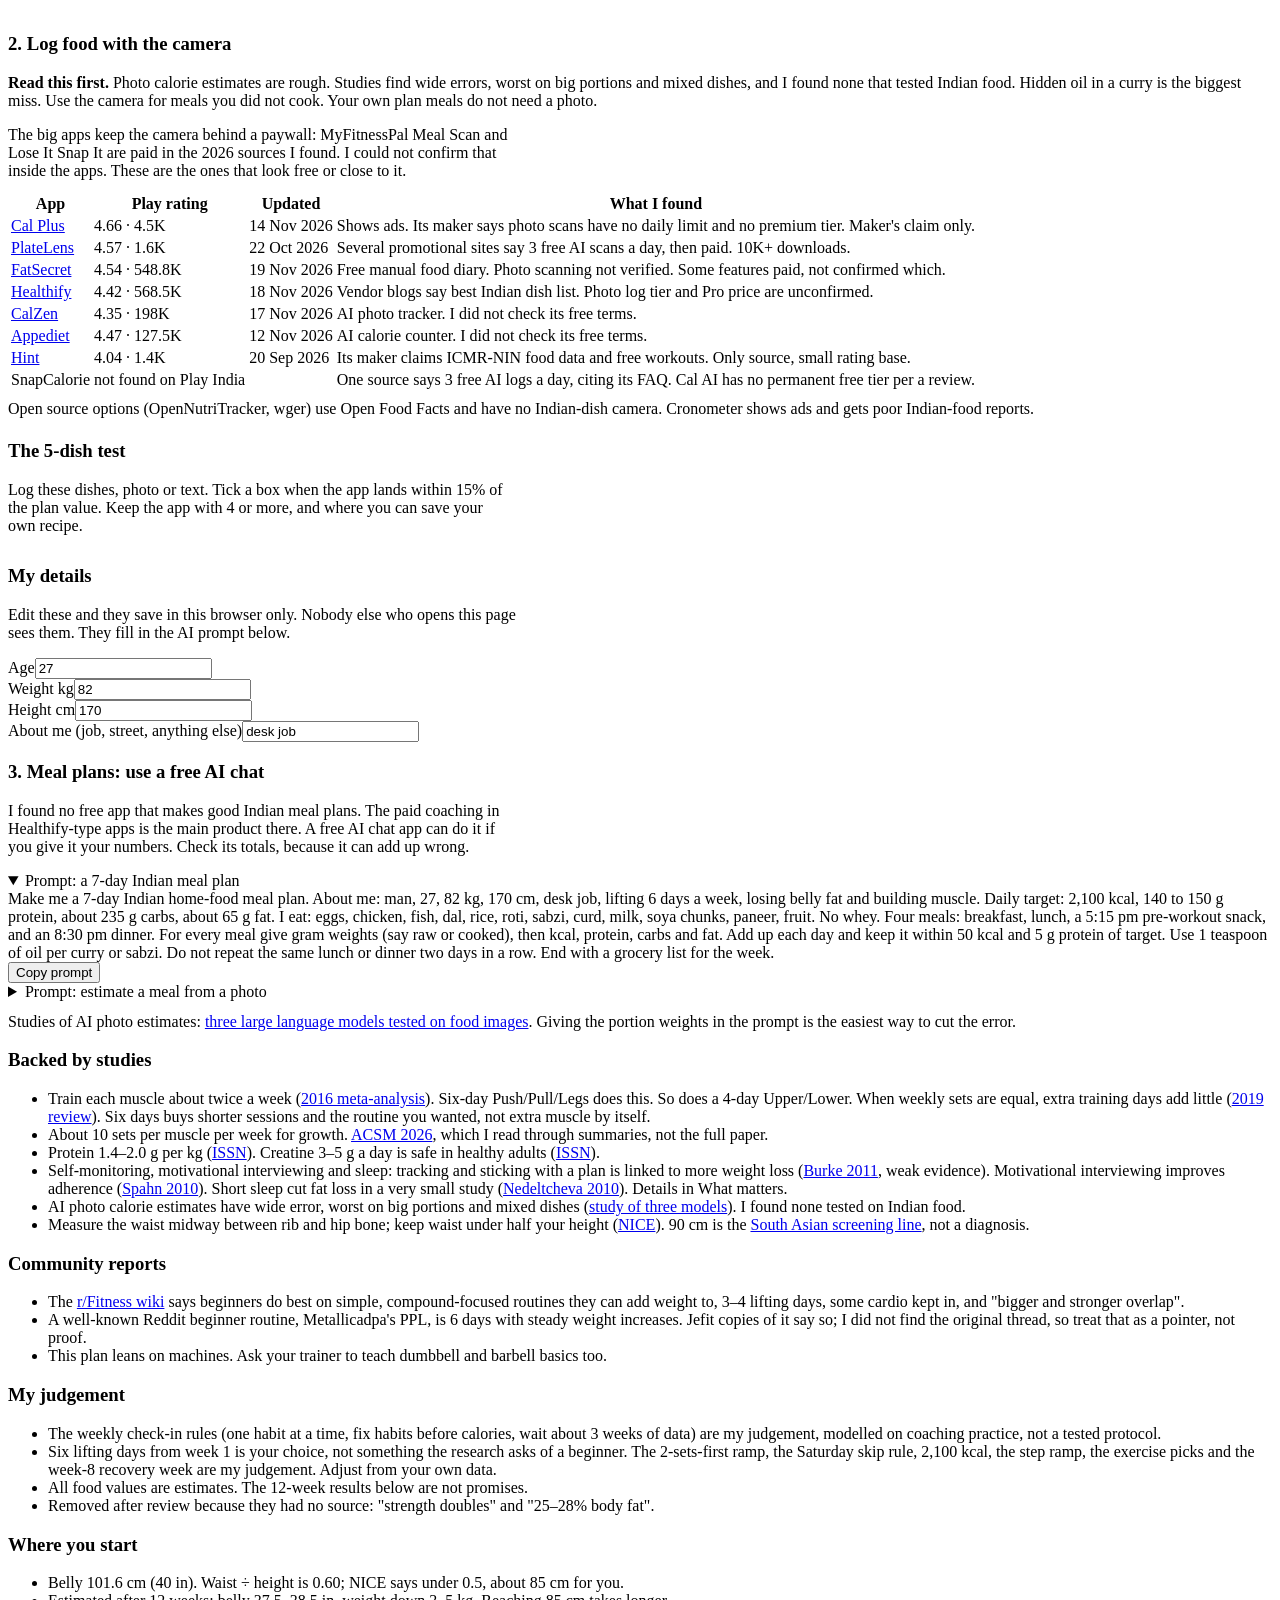
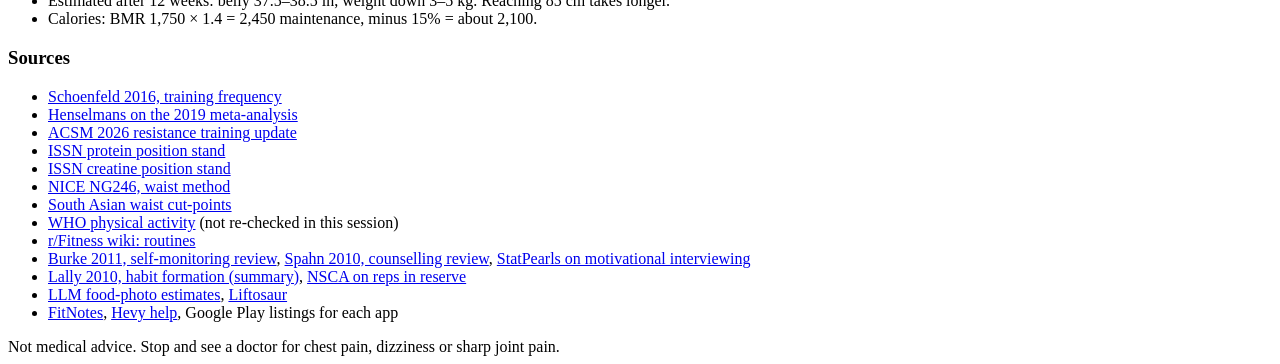
==== commit d62a9782: "Start plan on current week by default Co-Authored-By: Claude Sonnet 5.5 <noreply@anthropic.com>" ====
--- a/src/index.template.html
+++ b/src/index.template.html
@@ -349,7 +349,7 @@
 function mondayOf(d){ return addDays(d,-((d.getDay()+6)%7)); }
 function diffDays(a,b){ return Math.round((a-b)/86400000); }
 function nextMonday(){ var t=new Date(); t=new Date(t.getFullYear(),t.getMonth(),t.getDate()); var add=(8-t.getDay())%7; return addDays(t,add); }
-function fresh(){ return {profile:{age:27,weight:82,height:170,about:"desk job"},start:fmt(nextMonday()),done:{},test:{},ex:{},eat:{},checks:{},log:[{id:"base",date:todayStr(),weight:82,belly:40,waist:36,biceps:13,thigh:23.5,note:"baseline",base:true}]}; }
+function fresh(){ return {profile:{age:27,weight:82,height:170,about:"desk job"},start:fmt(mondayOf(new Date())),done:{},test:{},ex:{},eat:{},checks:{},log:[{id:"base",date:todayStr(),weight:82,belly:40,waist:36,biceps:13,thigh:23.5,note:"baseline",base:true}]}; }
 var st;
 function load(){
   try{ var r=localStorage.getItem(KEY); if(r){ var o=JSON.parse(r); if(o&&Array.isArray(o.log)){ o.done=o.done||{}; o.test=o.test||{}; o.ex=o.ex||{}; o.eat=o.eat||{}; o.checks=o.checks||{}; o.profile=o.profile||{age:27,weight:82,height:170,about:"desk job"}; if(o.theme==="day") o.theme="light"; else if(o.theme!=="light"&&o.theme!=="dark") delete o.theme; return o; } } }
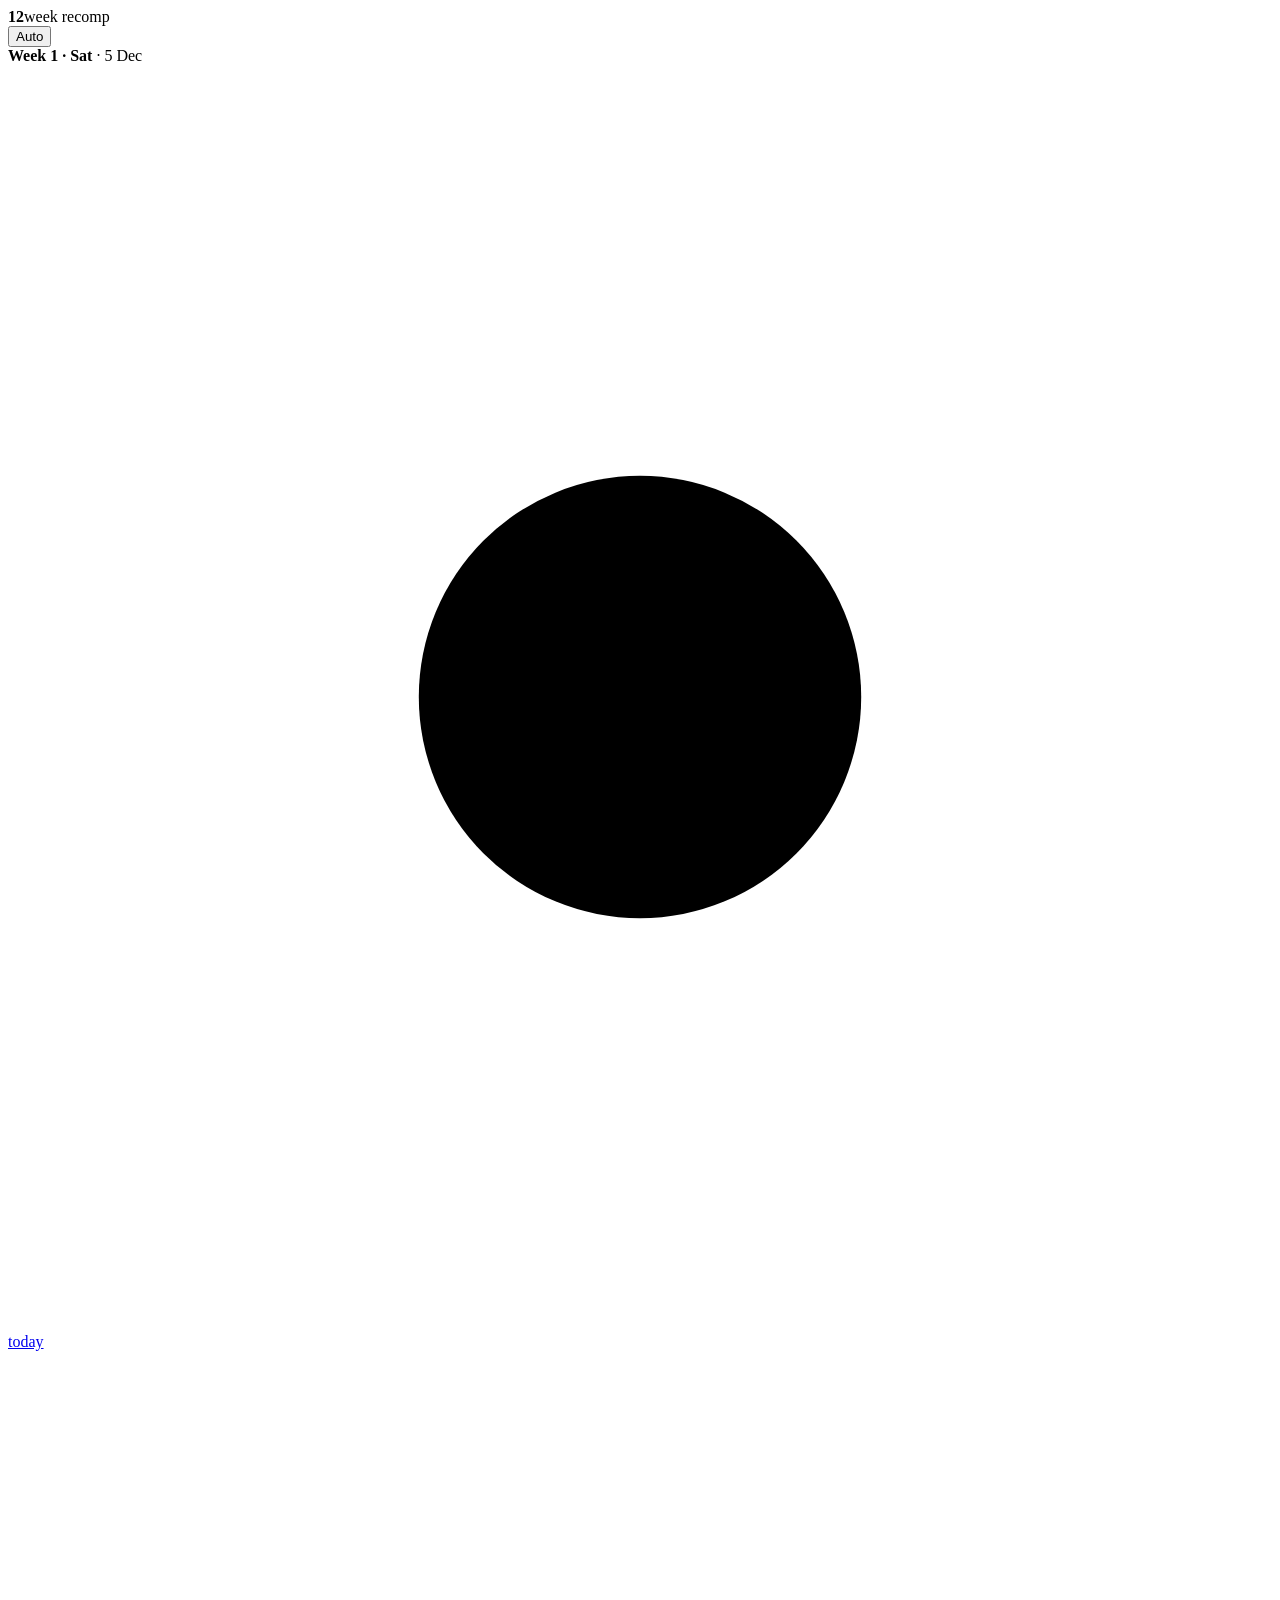
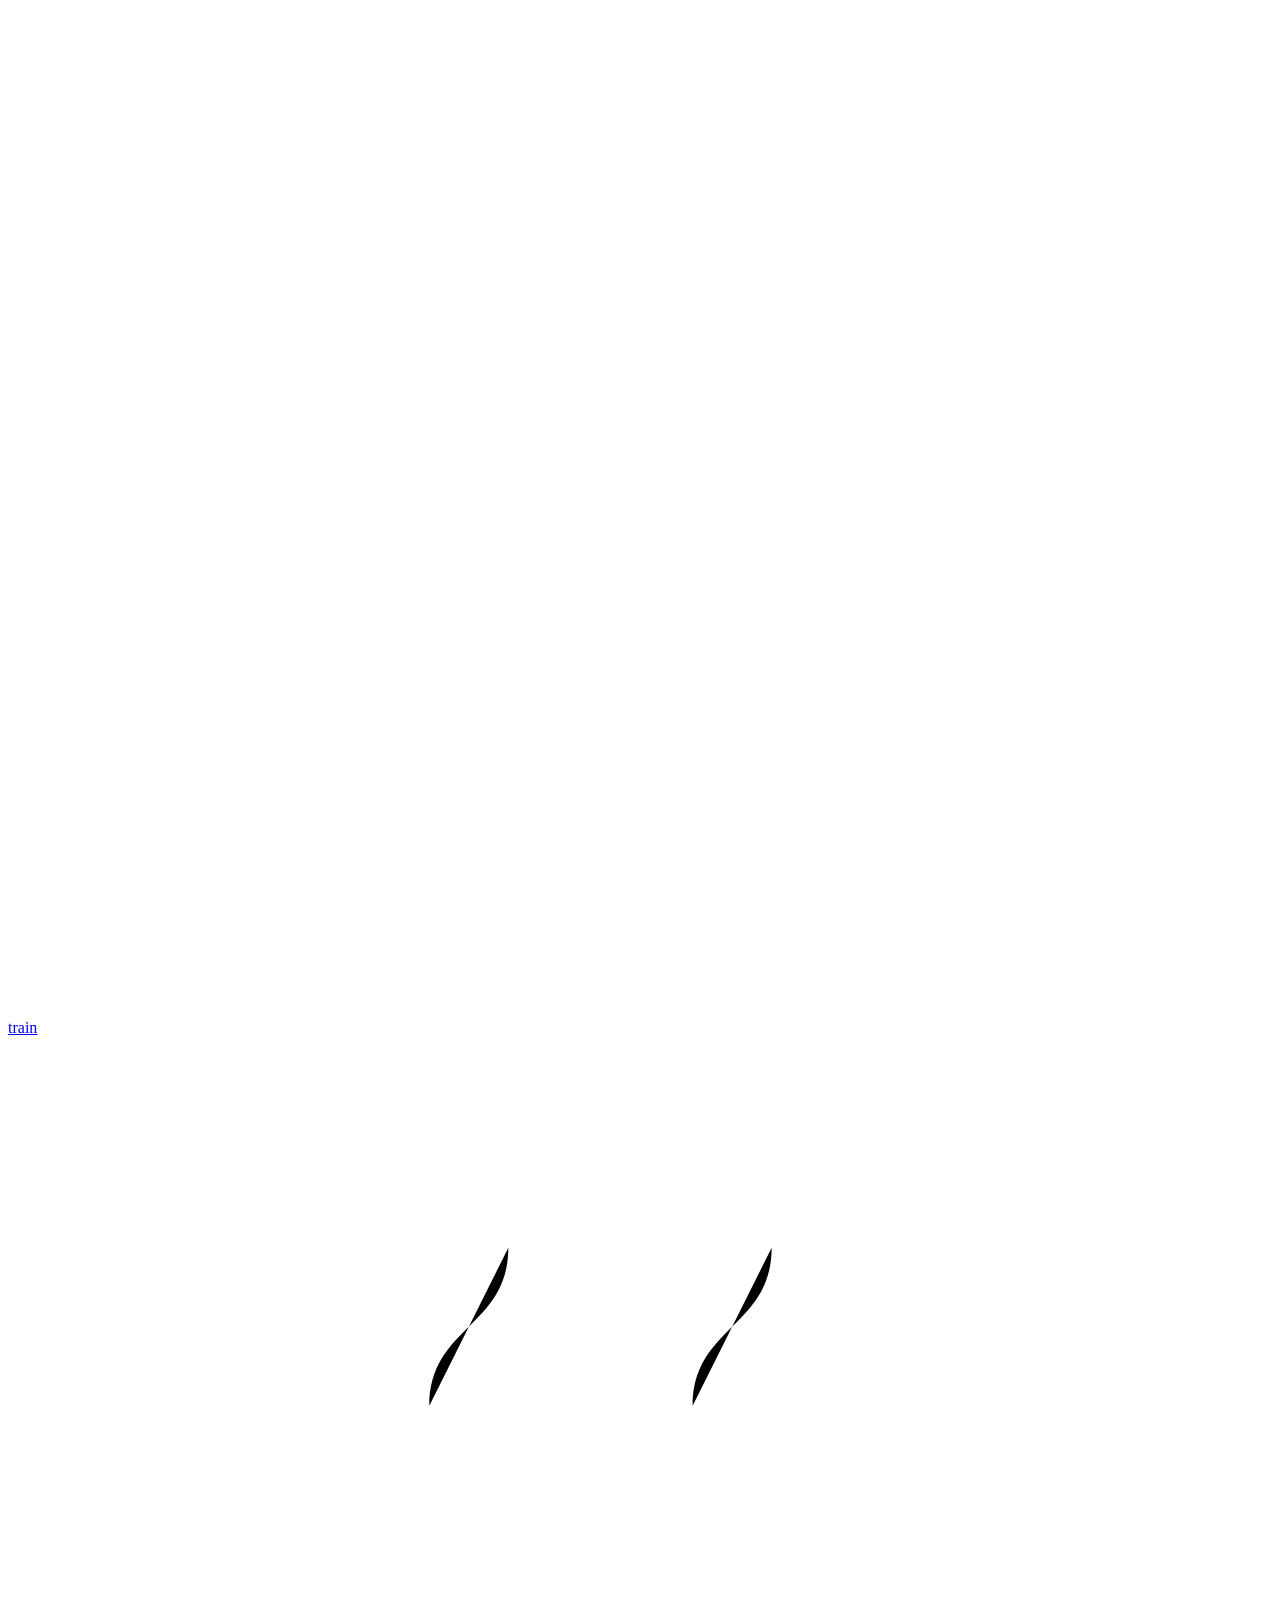
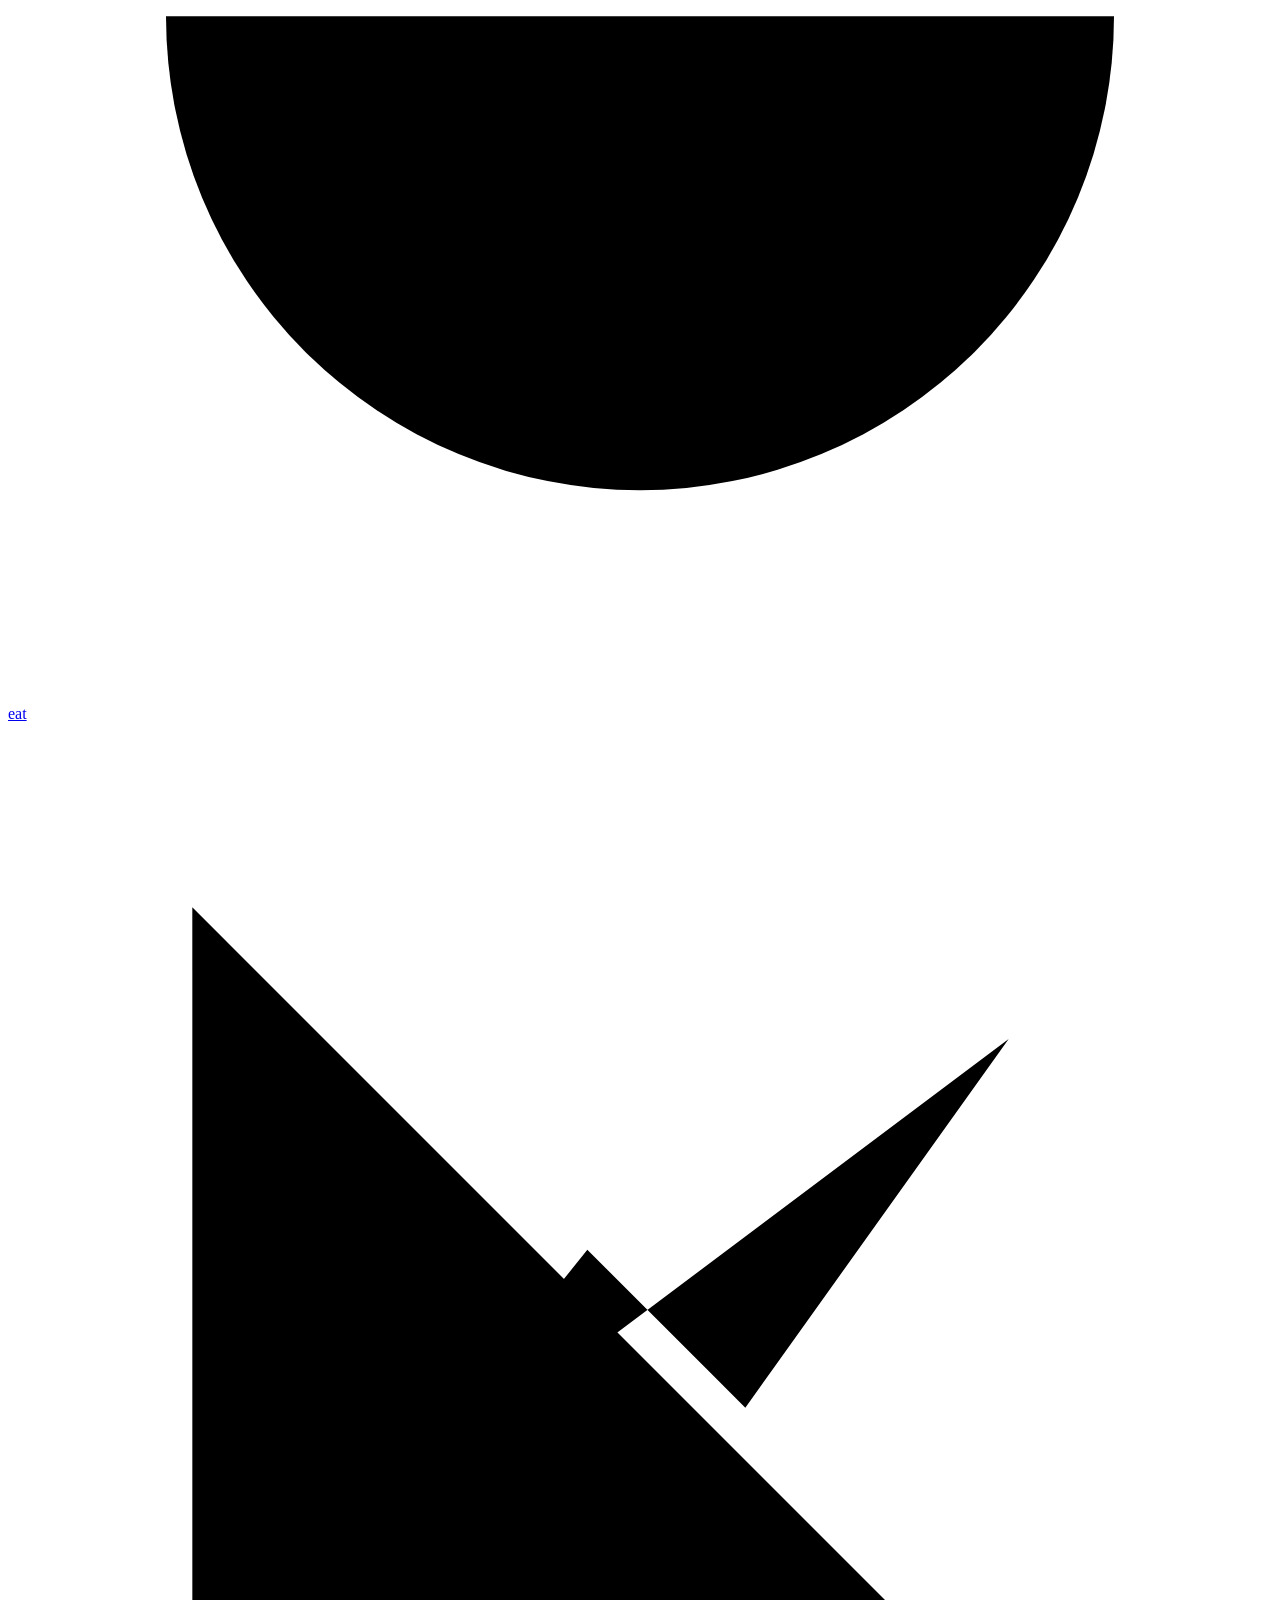
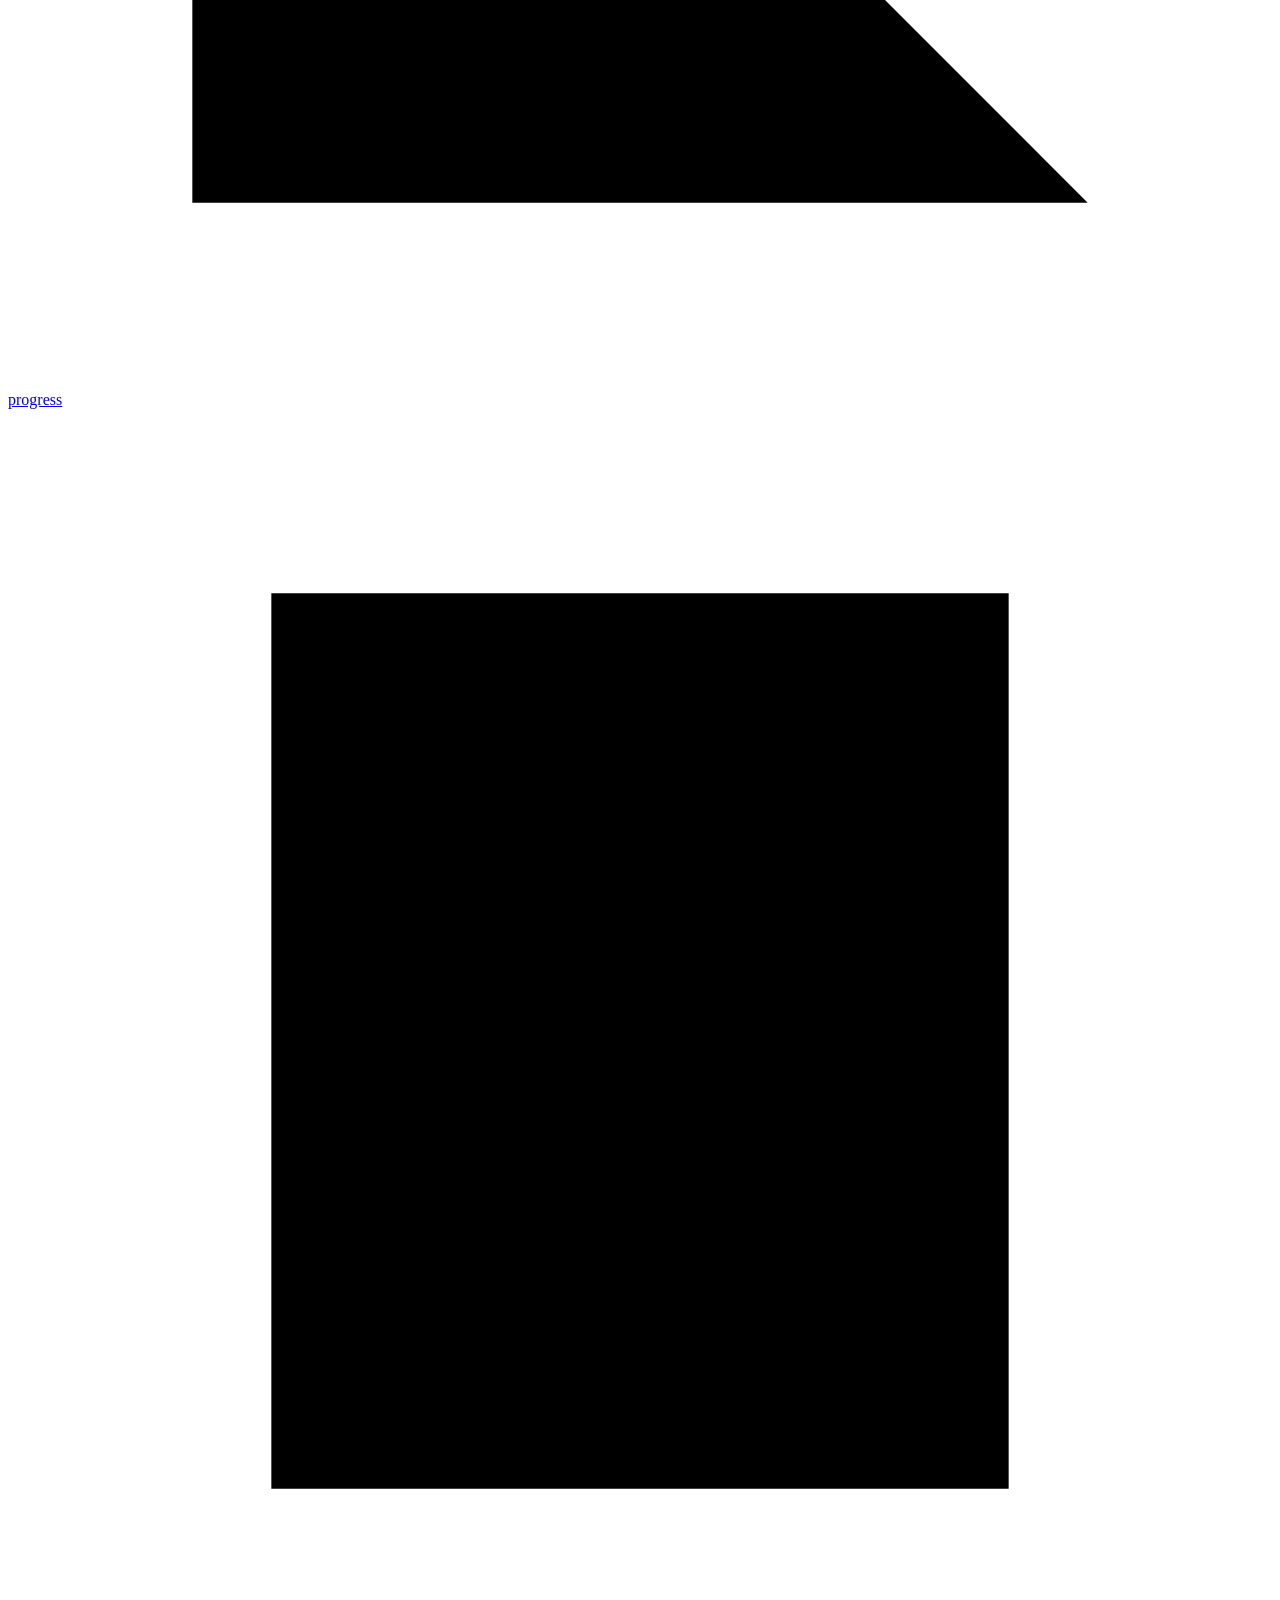
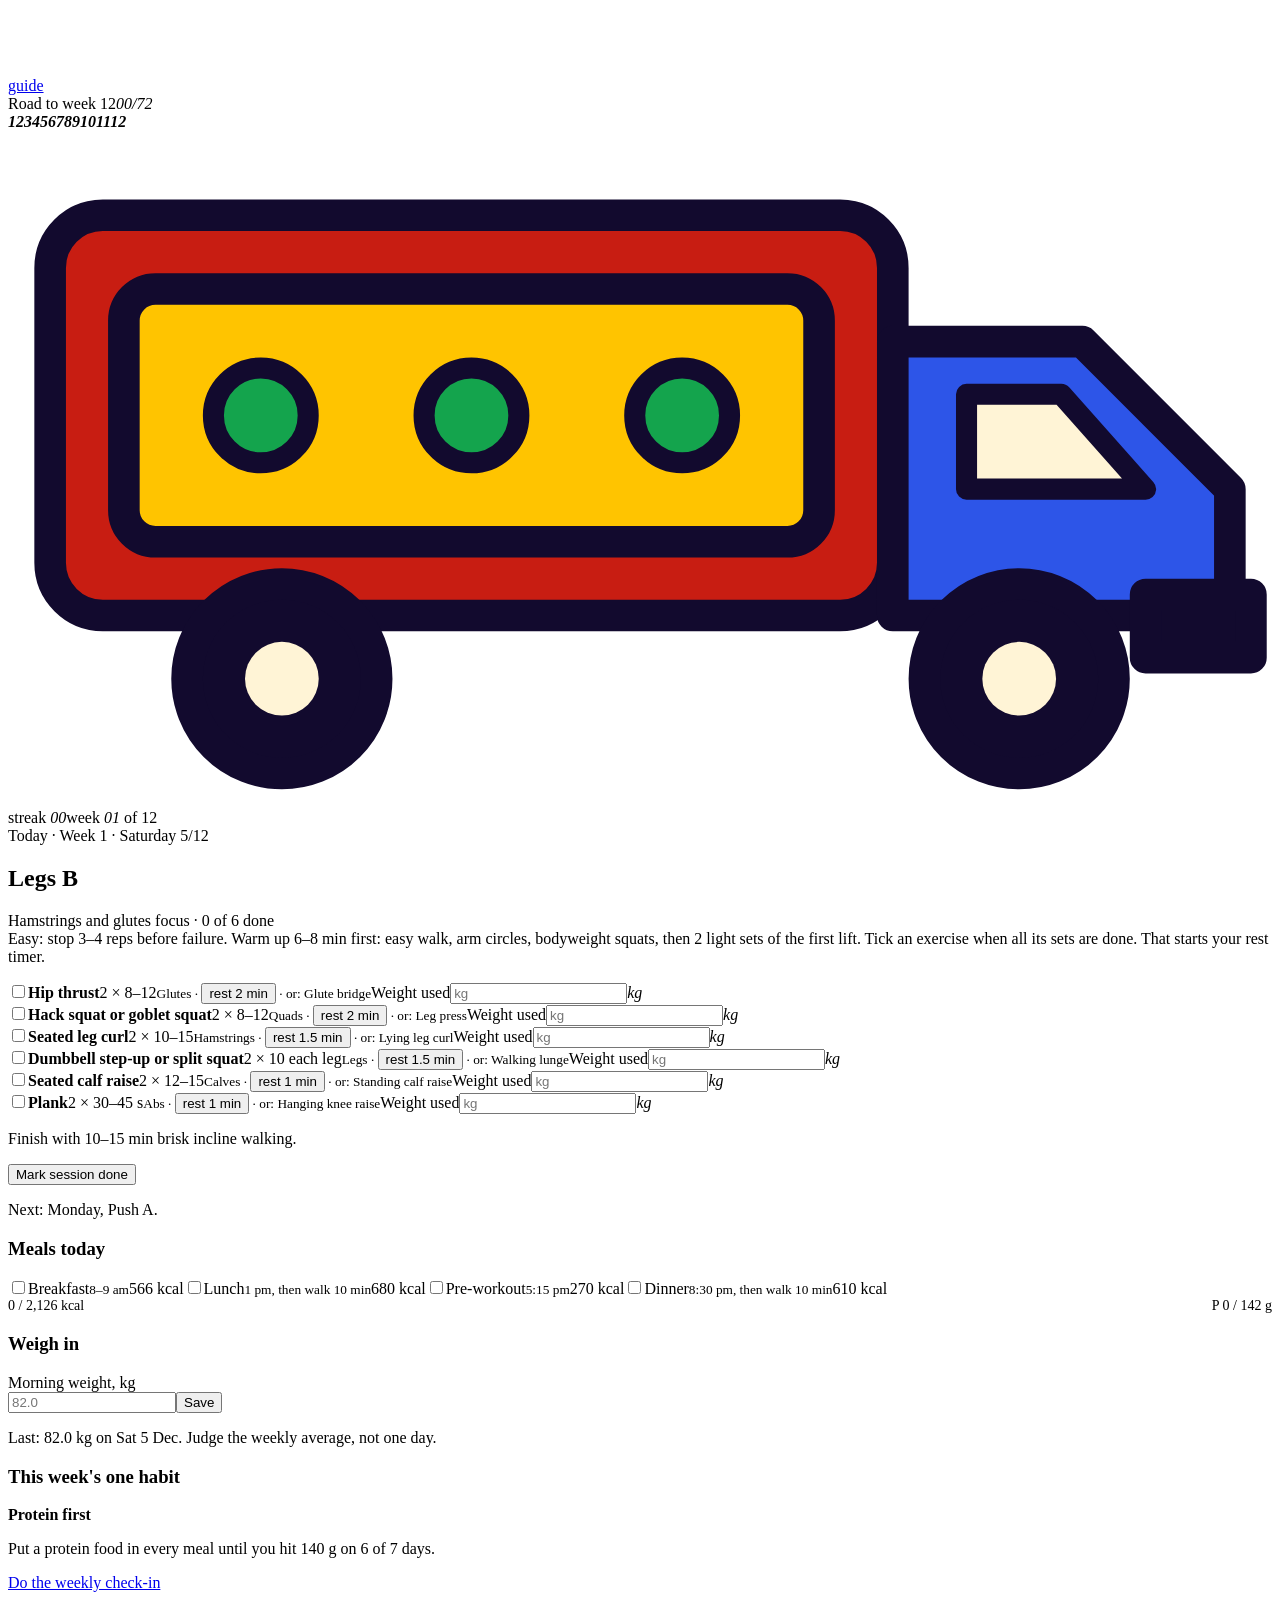
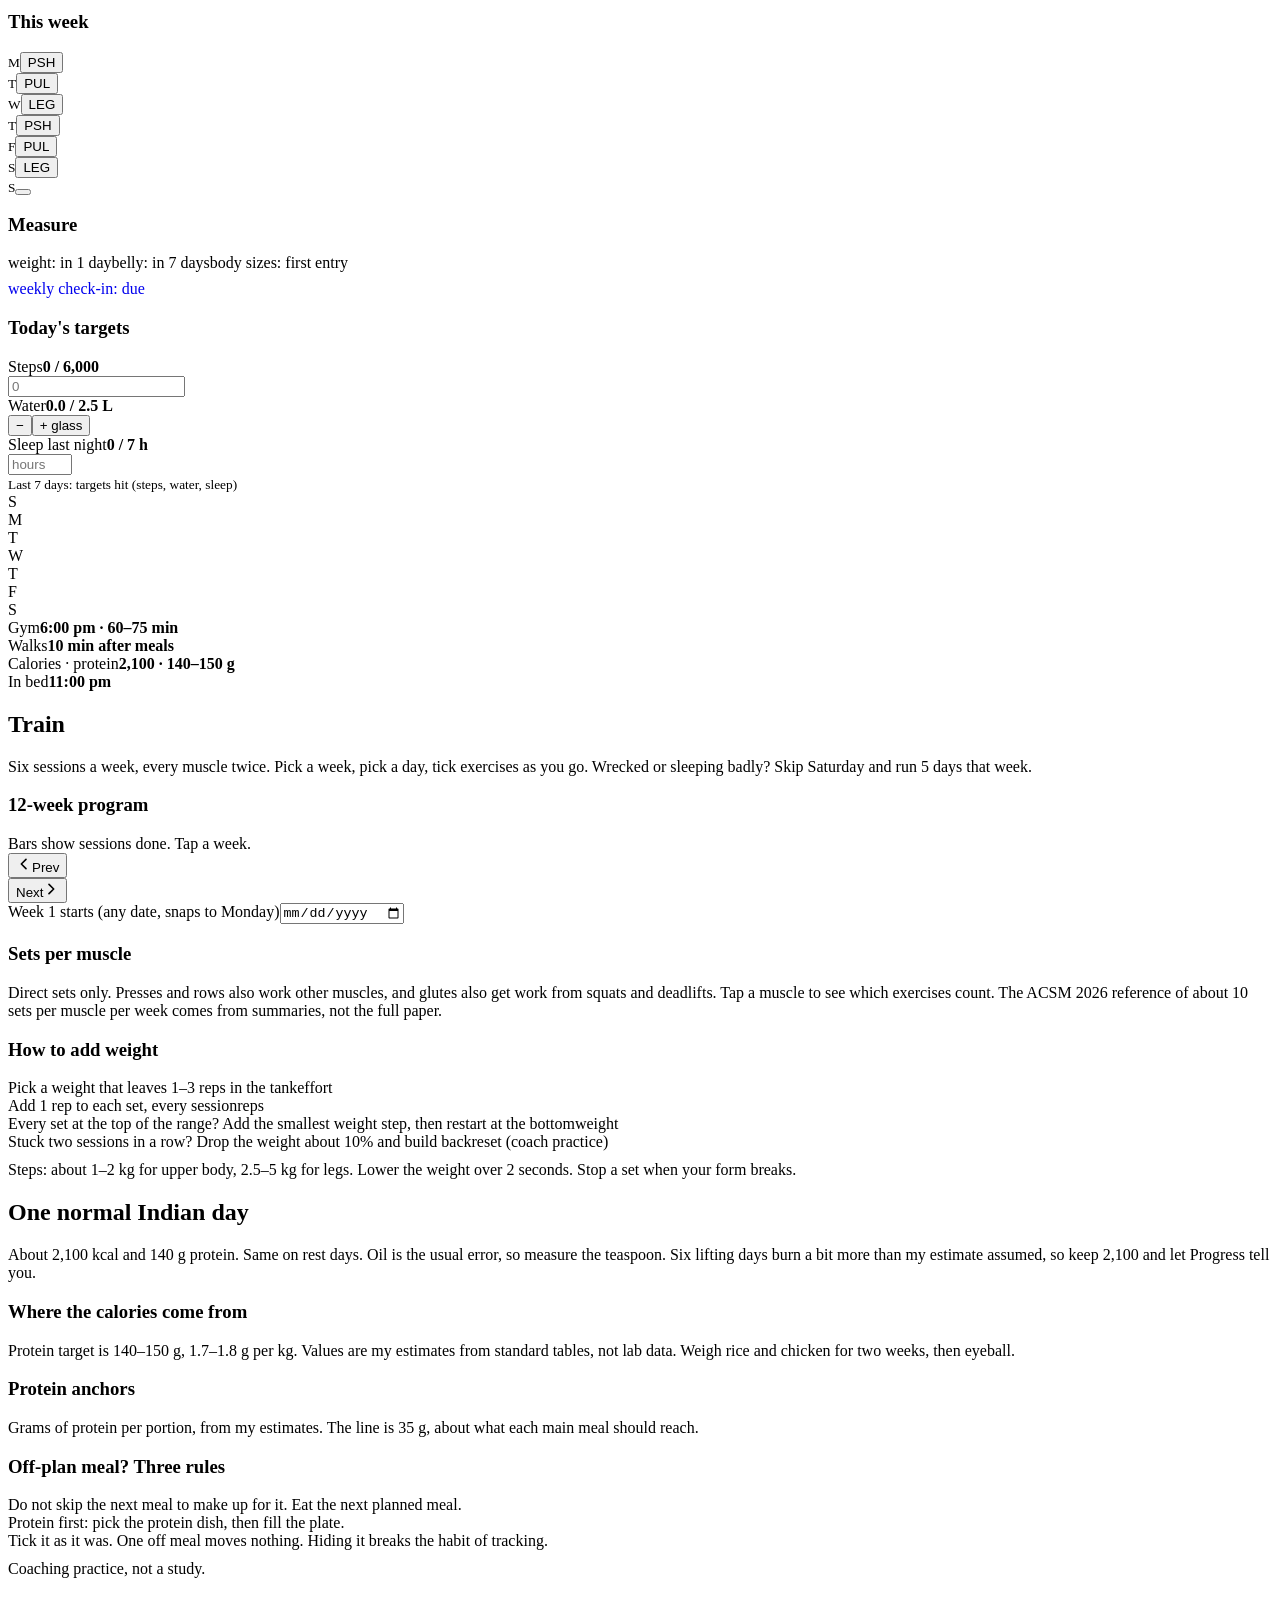
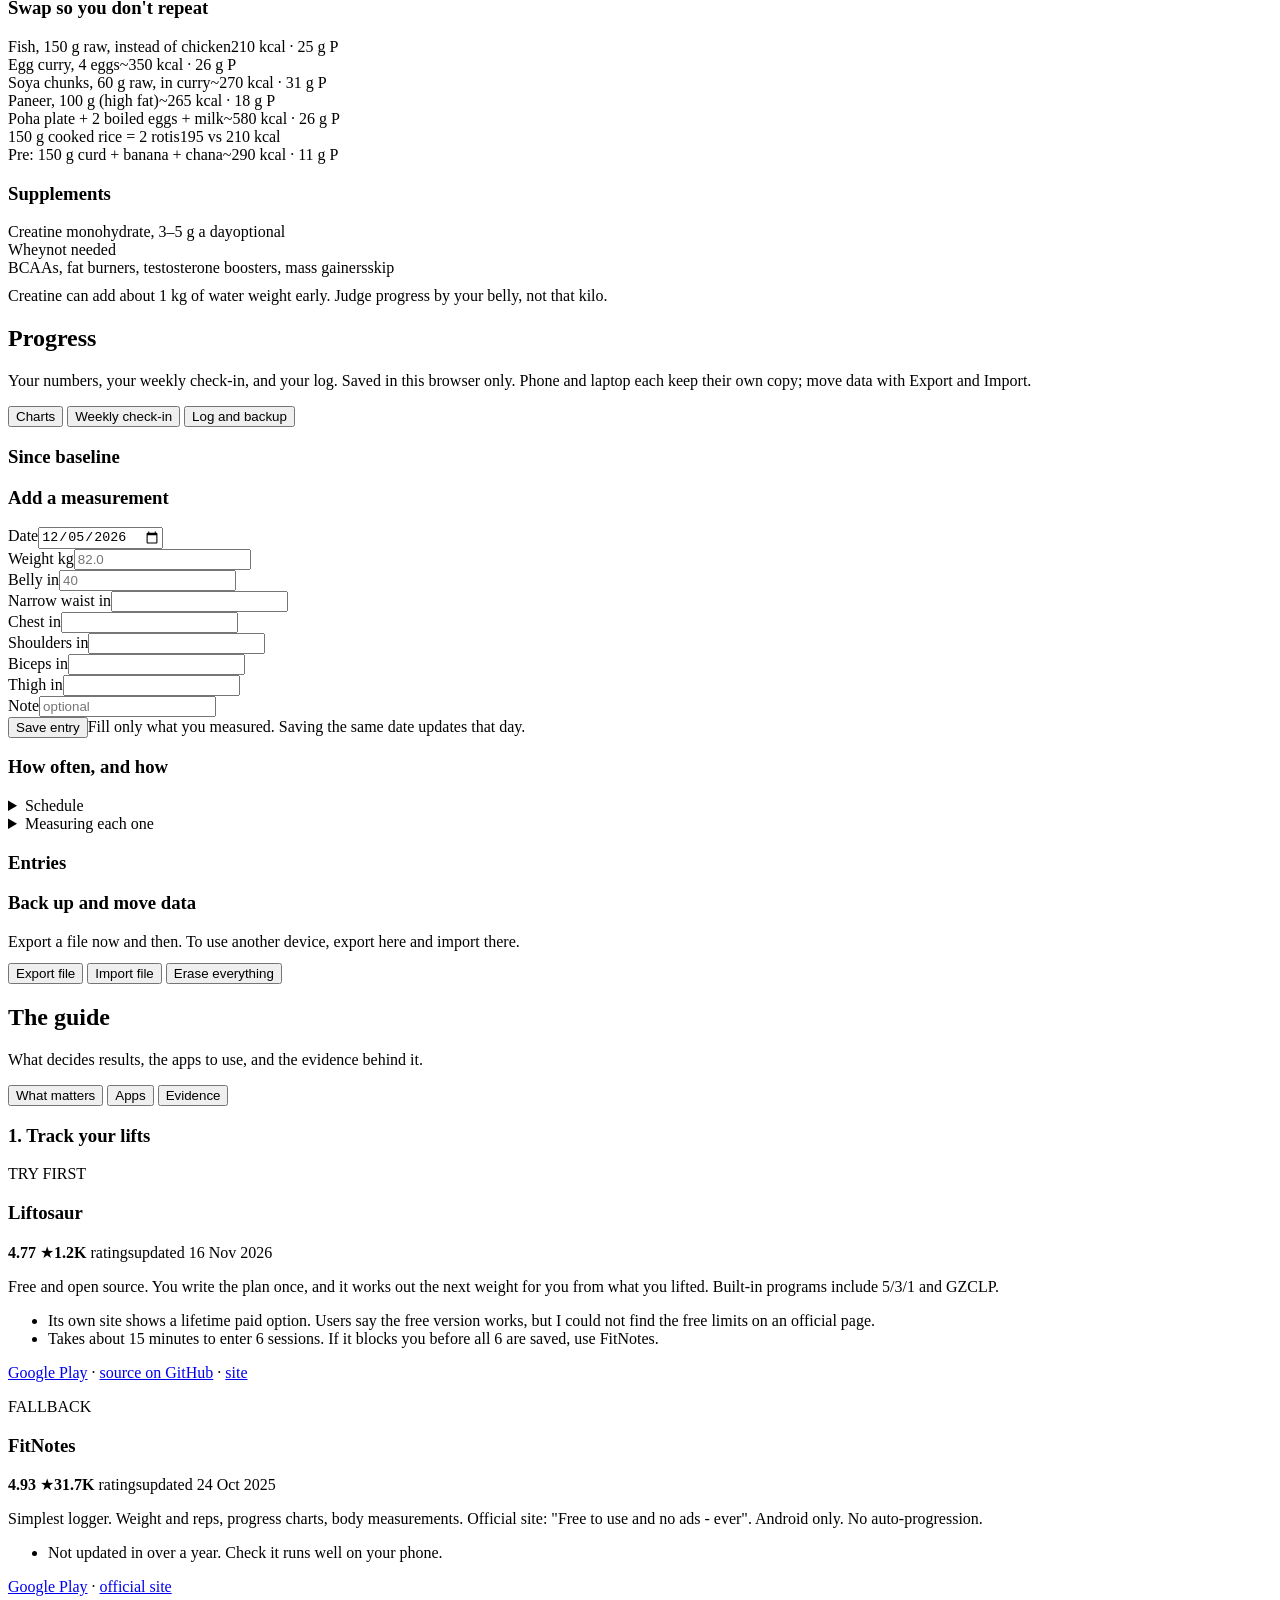
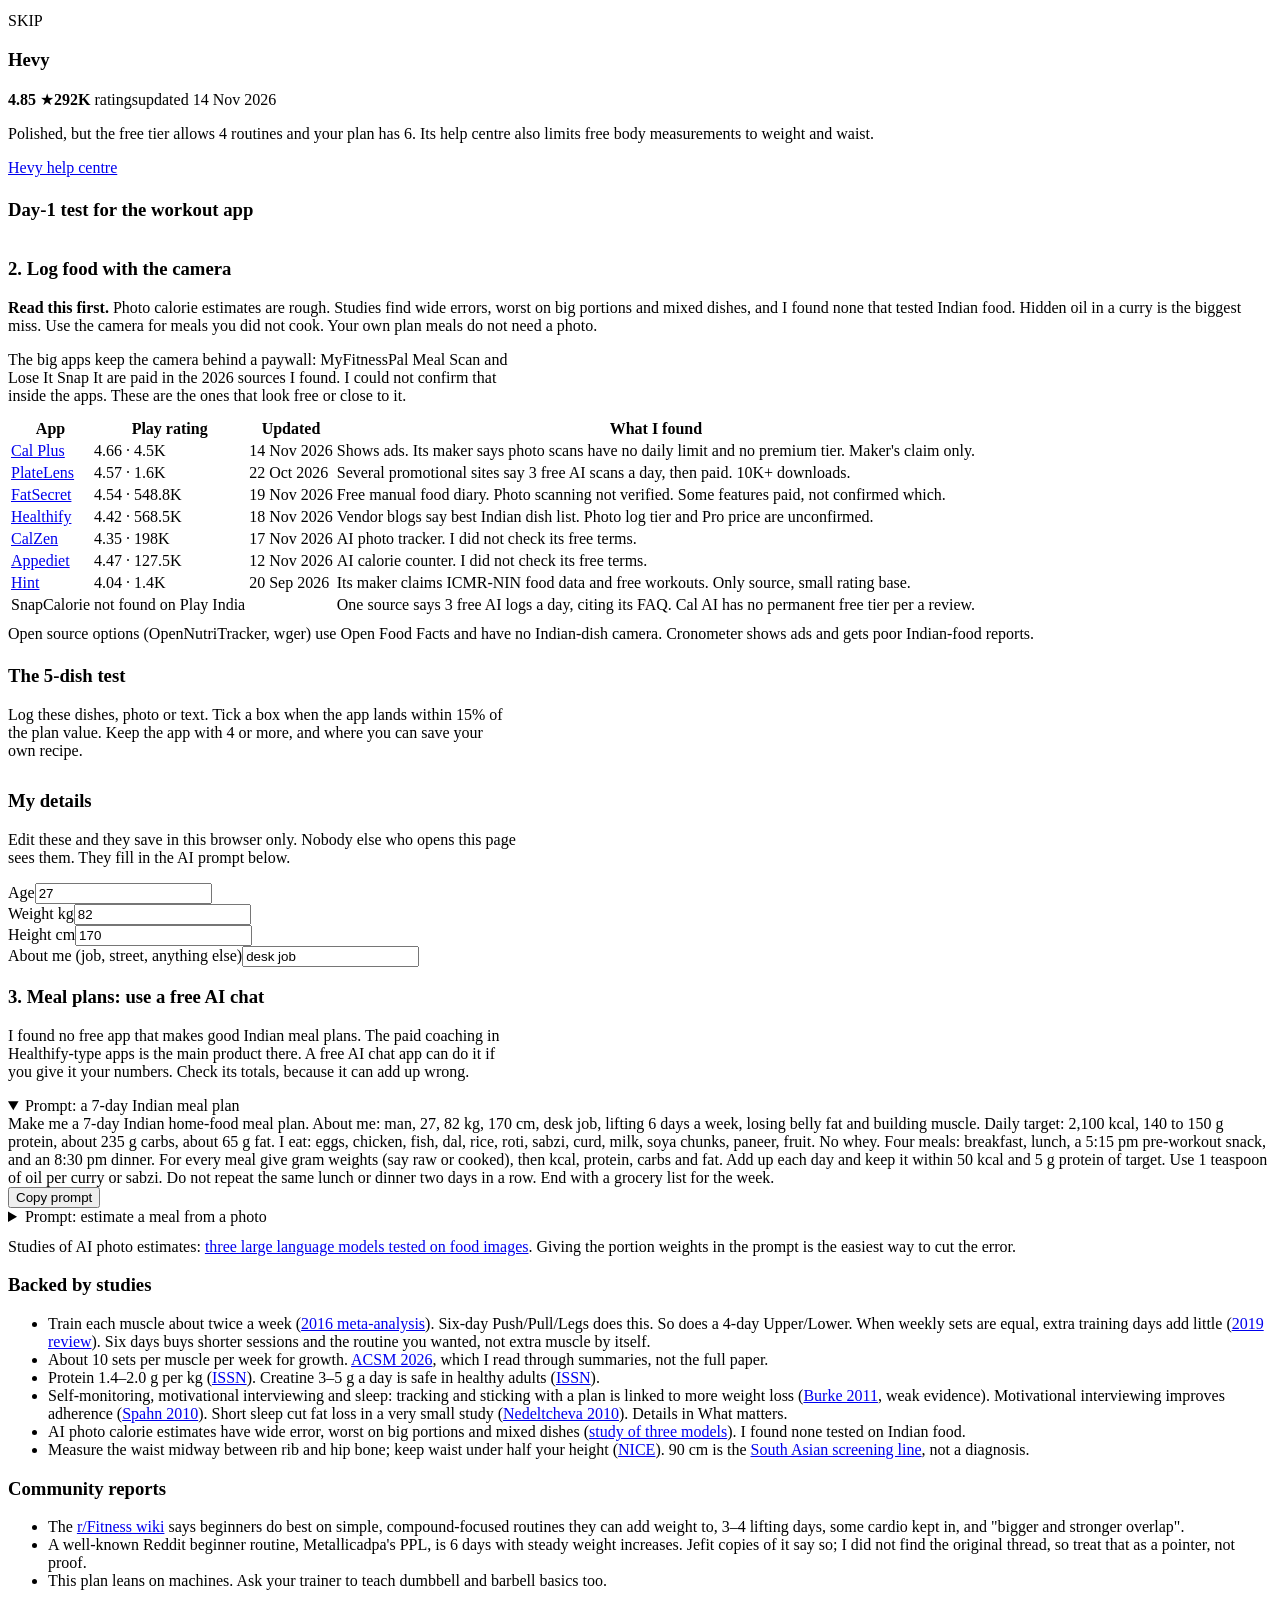
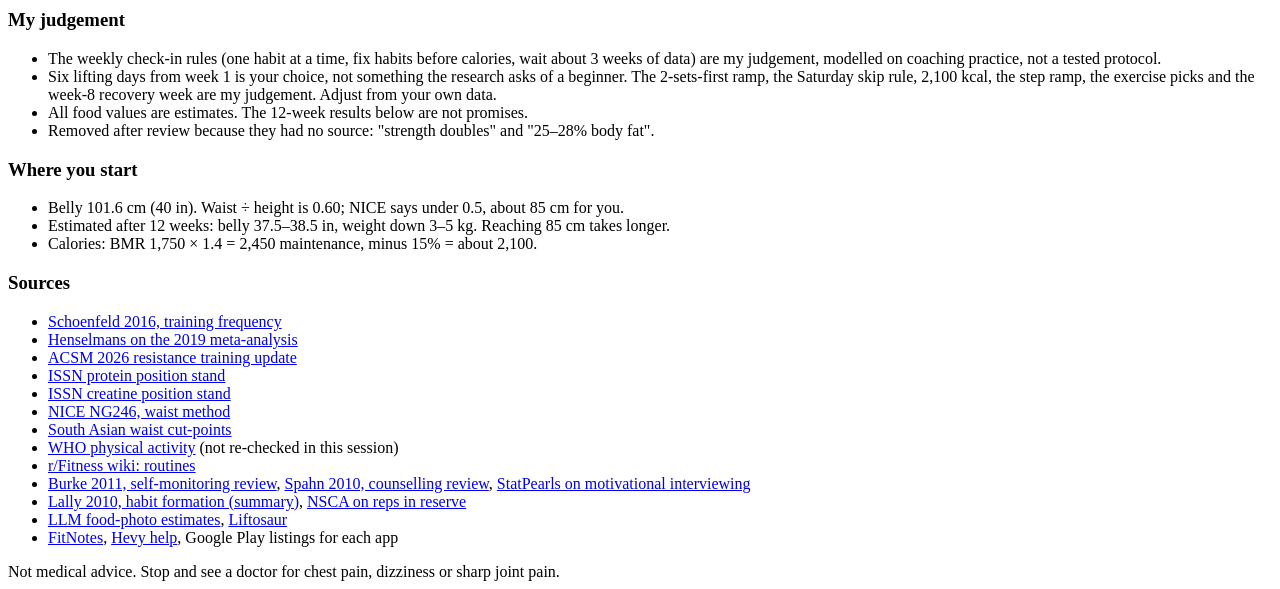
==== commit ef169d98: "Add daily steps/water/sleep tracker and per-exercise weight log Co-Authored-By: Claude Sonnet 5.5 <n" ====
--- a/src/index.template.html
+++ b/src/index.template.html
@@ -349,10 +349,10 @@
 function mondayOf(d){ return addDays(d,-((d.getDay()+6)%7)); }
 function diffDays(a,b){ return Math.round((a-b)/86400000); }
 function nextMonday(){ var t=new Date(); t=new Date(t.getFullYear(),t.getMonth(),t.getDate()); var add=(8-t.getDay())%7; return addDays(t,add); }
-function fresh(){ return {profile:{age:27,weight:82,height:170,about:"desk job"},start:fmt(mondayOf(new Date())),done:{},test:{},ex:{},eat:{},checks:{},log:[{id:"base",date:todayStr(),weight:82,belly:40,waist:36,biceps:13,thigh:23.5,note:"baseline",base:true}]}; }
+function fresh(){ return {day:{},wlog:{},lw:{},profile:{age:27,weight:82,height:170,about:"desk job"},start:fmt(mondayOf(new Date())),done:{},test:{},ex:{},eat:{},checks:{},log:[{id:"base",date:todayStr(),weight:82,belly:40,waist:36,biceps:13,thigh:23.5,note:"baseline",base:true}]}; }
 var st;
 function load(){
-  try{ var r=localStorage.getItem(KEY); if(r){ var o=JSON.parse(r); if(o&&Array.isArray(o.log)){ o.done=o.done||{}; o.test=o.test||{}; o.ex=o.ex||{}; o.eat=o.eat||{}; o.checks=o.checks||{}; o.profile=o.profile||{age:27,weight:82,height:170,about:"desk job"}; if(o.theme==="day") o.theme="light"; else if(o.theme!=="light"&&o.theme!=="dark") delete o.theme; return o; } } }
+  try{ var r=localStorage.getItem(KEY); if(r){ var o=JSON.parse(r); if(o&&Array.isArray(o.log)){ o.done=o.done||{}; o.test=o.test||{}; o.ex=o.ex||{}; o.eat=o.eat||{}; o.checks=o.checks||{}; o.day=o.day||{}; o.wlog=o.wlog||{}; o.lw=o.lw||{}; o.profile=o.profile||{age:27,weight:82,height:170,about:"desk job"}; var cm=fmt(mondayOf(new Date())); if(o.start>cm) o.start=cm; if(o.theme==="day") o.theme="light"; else if(o.theme!=="light"&&o.theme!=="dark") delete o.theme; return o; } } }
   catch(e){ canStore=false; }
   return fresh();
 }
@@ -448,7 +448,7 @@
     s.items.forEach(function(it,i){
       var sets=setsFor(it,w), kk=k0+"-"+i, on=!!st.ex[kk], rs=restSec(it[3]);
       h+='<div class="ex'+(on?' ticked':'')+'">'+(withActions?'<input class="chk" type="checkbox" data-rs="'+rs+'" data-ex="'+kk+'" data-name="'+esc(it[0])+'" aria-label="Done: '+esc(it[0])+'"'+(on?' checked':'')+'>':'<span></span>')+
-        '<b>'+esc(it[0])+'</b><span class="sr">'+sets+' × '+esc(it[2])+'</span><small>'+esc(it[4])+' · '+(withActions?'<button type="button" class="rb" data-rest="'+rs+'" data-name="'+esc(it[0])+'">rest '+esc(it[3])+'</button>':'rest '+esc(it[3]))+' · or: '+esc(it[5])+'</small></div>';
+        '<b>'+esc(it[0])+'</b><span class="sr">'+sets+' × '+esc(it[2])+'</span><small>'+esc(it[4])+' · '+(withActions?'<button type="button" class="rb" data-rest="'+rs+'" data-name="'+esc(it[0])+'">rest '+esc(it[3])+'</button>':'rest '+esc(it[3]))+' · or: '+esc(it[5])+'</small>'+(withActions?wtHTML(it[0],kk):'')+'</div>';
     });
     if(s.cardio) h+='<p class="note">Finish with 10–15 min brisk incline walking.</p>';
   } else { h+='<p class="note" style="margin-top:0">Rest day. Sleep well, hit your step target, and take a long walk if you like.</p>'; }
@@ -480,7 +480,7 @@
     var TG=[["Steps",stepsFor(w).toLocaleString("en-IN")+(w>=5?" – 10,000":"")],["Gym","6:00 pm · 60–75 min"],["Walks","10 min after meals"],["Calories · protein","2,100 · 140–150 g"],["Water","2.5–3.5 L"],["In bed","11:00 pm"]];
     h=roadHTML(w)+'<div class="tgrid"><div class="card sess c-'+cls+'">'+sessionHTML(w,d,true,true)+nextHTML(w,d)+'</div><div class="tside">'+mealsCard()+qwHTML()+habitHTML()+
       '</div></div>'+
-      '<div class="trow"><div class="card"><h3>This week</h3><div class="week7" id="week7"></div><h3 style="margin-top:18px">Measure</h3>'+chips+(!st.checks[w]&&d>=5?'<div class="chips" style="margin-top:8px"><a class="chip due" href="#checkin" style="text-decoration:none">weekly check-in: due</a></div>':'')+'</div><div class="card tcard"><h3>Today\'s targets</h3><div class="tgt">'+TG.map(function(x){ return '<div><span>'+x[0]+'</span><b>'+x[1]+'</b></div>'; }).join("")+'</div></div></div>';
+      '<div class="trow"><div class="card"><h3>This week</h3><div class="week7" id="week7"></div><h3 style="margin-top:18px">Measure</h3>'+chips+(!st.checks[w]&&d>=5?'<div class="chips" style="margin-top:8px"><a class="chip due" href="#checkin" style="text-decoration:none">weekly check-in: due</a></div>':'')+'</div><div class="card tcard"><h3>Today\'s targets</h3>'+dayHTML(w)+'<div class="tgt">'+TG.filter(function(x){ return ["Gym","Walks","Calories · protein","In bed"].indexOf(x[0])>=0; }).map(function(x){ return '<div><span>'+x[0]+'</span><b>'+x[1]+'</b></div>'; }).join("")+'</div></div></div>';
   } else if(p.state==="before"){
     h='<div class="head"><h2>Week 1 starts in '+p.days+' day'+(p.days===1?'':'s')+'</h2><p>Monday '+dm(startMon())+'. Until then: measure your baseline and ask your trainer to coach the Upper A lifts.</p><div class="row" style="margin-top:16px"><button class="pri" data-startnow="1">Start this week now</button><a class="btn" href="#log">Add baseline measurements</a></div></div>'+
       '<div class="today-hero"><div class="stackcol"><div class="card"><h3>Baseline to take now</h3>'+chips+'<p class="note">Add chest and shoulders in Progress. They were never measured.</p></div></div><div class="card sess c-P">'+sessionHTML(1,0,false,true)+'</div></div>';
@@ -488,7 +488,7 @@
     h='<div class="head"><h2>12 weeks done</h2><p>Open Progress, compare against your baseline, then redo the calorie maths with your new weight. Keep the split unless you are stuck.</p></div>'+chips;
   }
   el.innerHTML=h;
-  if(p.state==="in"){ buildWeek7(p.w,p.d); var tr=el.querySelector(".truck"); if(tr){ var np=tr.getAttribute("data-p"); lastP=+np; requestAnimationFrame(function(){ requestAnimationFrame(function(){ tr.style.setProperty("--p",np); }); }); } }
+  if(p.state==="in"){ buildWeek7(p.w,p.d); updateDay(); var tr=el.querySelector(".truck"); if(tr){ var np=tr.getAttribute("data-p"); lastP=+np; requestAnimationFrame(function(){ requestAnimationFrame(function(){ tr.style.setProperty("--p",np); }); }); } }
 }
 function buildWeek7(w,today){
   var h=""; for(var d=0;d<7;d++){ var id=sched(w,d), k=key(w,d);
@@ -937,6 +937,43 @@
 var rz; window.addEventListener("resize",function(){ clearTimeout(rz); rz=setTimeout(function(){ renderCharts(); },150); });
 window.addEventListener("hashchange",route);
 
+
+/* ============ daily tracker + exercise weights ============ */
+function dayRec(ds){ return st.day[ds]||(st.day[ds]={}); }
+function dayTargets(w){ return {steps:stepsFor(w), water:2500, sleep:7}; }
+function wtHTML(name,kk){
+  var cur=st.wlog[kk], last=st.lw[name];
+  var hint=last&&last.kk!==kk?'last '+last.kg+' kg':'';
+  return '<label class="wt"><span>Weight used</span><input type="number" inputmode="decimal" step="0.5" min="0" data-wt="'+kk+'" data-wn="'+esc(name)+'" value="'+(cur==null?"":cur)+'" placeholder="'+(last?last.kg:"kg")+'" aria-label="Weight used for '+esc(name)+', kg"><em>kg</em>'+(hint?'<i>'+hint+'</i>':'')+'</label>';
+}
+function dayHTML(w){
+  var r=dayRec(todayStr()), T=dayTargets(w);
+  return '<div class="dtrack" data-w="'+w+'">'+
+   '<div class="dr"><div class="dl"><span>Steps</span><b id="dv-steps"></b></div><input type="number" inputmode="numeric" min="0" step="100" data-dy="steps" value="'+(r.steps==null?"":r.steps)+'" placeholder="0" aria-label="Steps today"><div class="bar"><i id="db-steps"></i></div></div>'+
+   '<div class="dr"><div class="dl"><span>Water</span><b id="dv-water"></b></div><div class="stp"><button type="button" class="ghost sm" data-water="-250" aria-label="Remove a glass">−</button><button type="button" class="ghost sm" data-water="250" aria-label="Add a glass of 250 ml">+ glass</button></div><div class="bar"><i id="db-water"></i></div></div>'+
+   '<div class="dr"><div class="dl"><span>Sleep last night</span><b id="dv-sleep"></b></div><input type="number" inputmode="decimal" min="0" max="16" step="0.5" data-dy="sleep" value="'+(r.sleep==null?"":r.sleep)+'" placeholder="hours" aria-label="Hours slept"><div class="bar"><i id="db-sleep"></i></div></div>'+
+   '<div class="dweek" id="dweek"></div></div>';
+}
+function dayScore(ds,T){ var r=st.day[ds]||{}; return (r.steps>=T.steps?1:0)+(r.water>=T.water?1:0)+(r.sleep>=T.sleep?1:0); }
+function updateDay(){
+  var box=document.querySelector(".dtrack"); if(!box) return;
+  var w=+box.getAttribute("data-w"), T=dayTargets(w), r=dayRec(todayStr());
+  function set(k,val,tgt,txt){ var b=$("db-"+k), v=$("dv-"+k); if(!b||!v) return; var pc=Math.max(0,Math.min(100,(val||0)/tgt*100)); b.style.width=pc+"%"; b.parentNode.className="bar"+(pc>=100?" hit":""); v.textContent=txt; }
+  set("steps",r.steps,T.steps,(r.steps||0).toLocaleString("en-IN")+" / "+T.steps.toLocaleString("en-IN"));
+  set("water",r.water,T.water,((r.water||0)/1000).toFixed(2).replace(/0$/,"")+" / "+(T.water/1000)+" L");
+  set("sleep",r.sleep,T.sleep,(r.sleep||0)+" / "+T.sleep+" h");
+  var wk=$("dweek"); if(wk){ var h="", t0=new Date(); for(var i=6;i>=0;i--){ var d=addDays(new Date(t0.getFullYear(),t0.getMonth(),t0.getDate()),-i), ds=fmt(d), sc=dayScore(ds,T); h+='<div class="dd s'+sc+(i===0?' now':'')+'" title="'+ds+': '+sc+' of 3 targets"><i></i><span>'+"SMTWTFS".charAt(d.getDay())+'</span></div>'; } wk.innerHTML='<small>Last 7 days: targets hit (steps, water, sleep)</small><div class="dds">'+h+'</div>'; }
+}
+document.addEventListener("input",function(e){
+  var t=e.target;
+  if(t.matches&&t.matches("[data-dy]")){ var r=dayRec(todayStr()), v=t.value===""?null:parseFloat(t.value); if(v==null||isNaN(v)||v<0) delete r[t.getAttribute("data-dy")]; else r[t.getAttribute("data-dy")]=v; save(); updateDay(); }
+  else if(t.matches&&t.matches("[data-wt]")){ var kk=t.getAttribute("data-wt"), nm=t.getAttribute("data-wn"), v2=t.value===""?null:parseFloat(t.value); if(v2==null||isNaN(v2)||v2<0){ delete st.wlog[kk]; } else { st.wlog[kk]=v2; st.lw[nm]={kg:v2,kk:kk,date:todayStr()}; } save(); }
+});
+document.addEventListener("click",function(e){
+  var b=e.target.closest&&e.target.closest("[data-water]"); if(!b) return;
+  var r=dayRec(todayStr()); r.water=Math.max(0,(r.water||0)+parseInt(b.getAttribute("data-water"),10)); save(); updateDay();
+});
+
 /* ============ my details ============ */
 function renderProfile(){
   var q=st.profile, ids={age:"pf-age",weight:"pf-weight",height:"pf-height",about:"pf-about"};
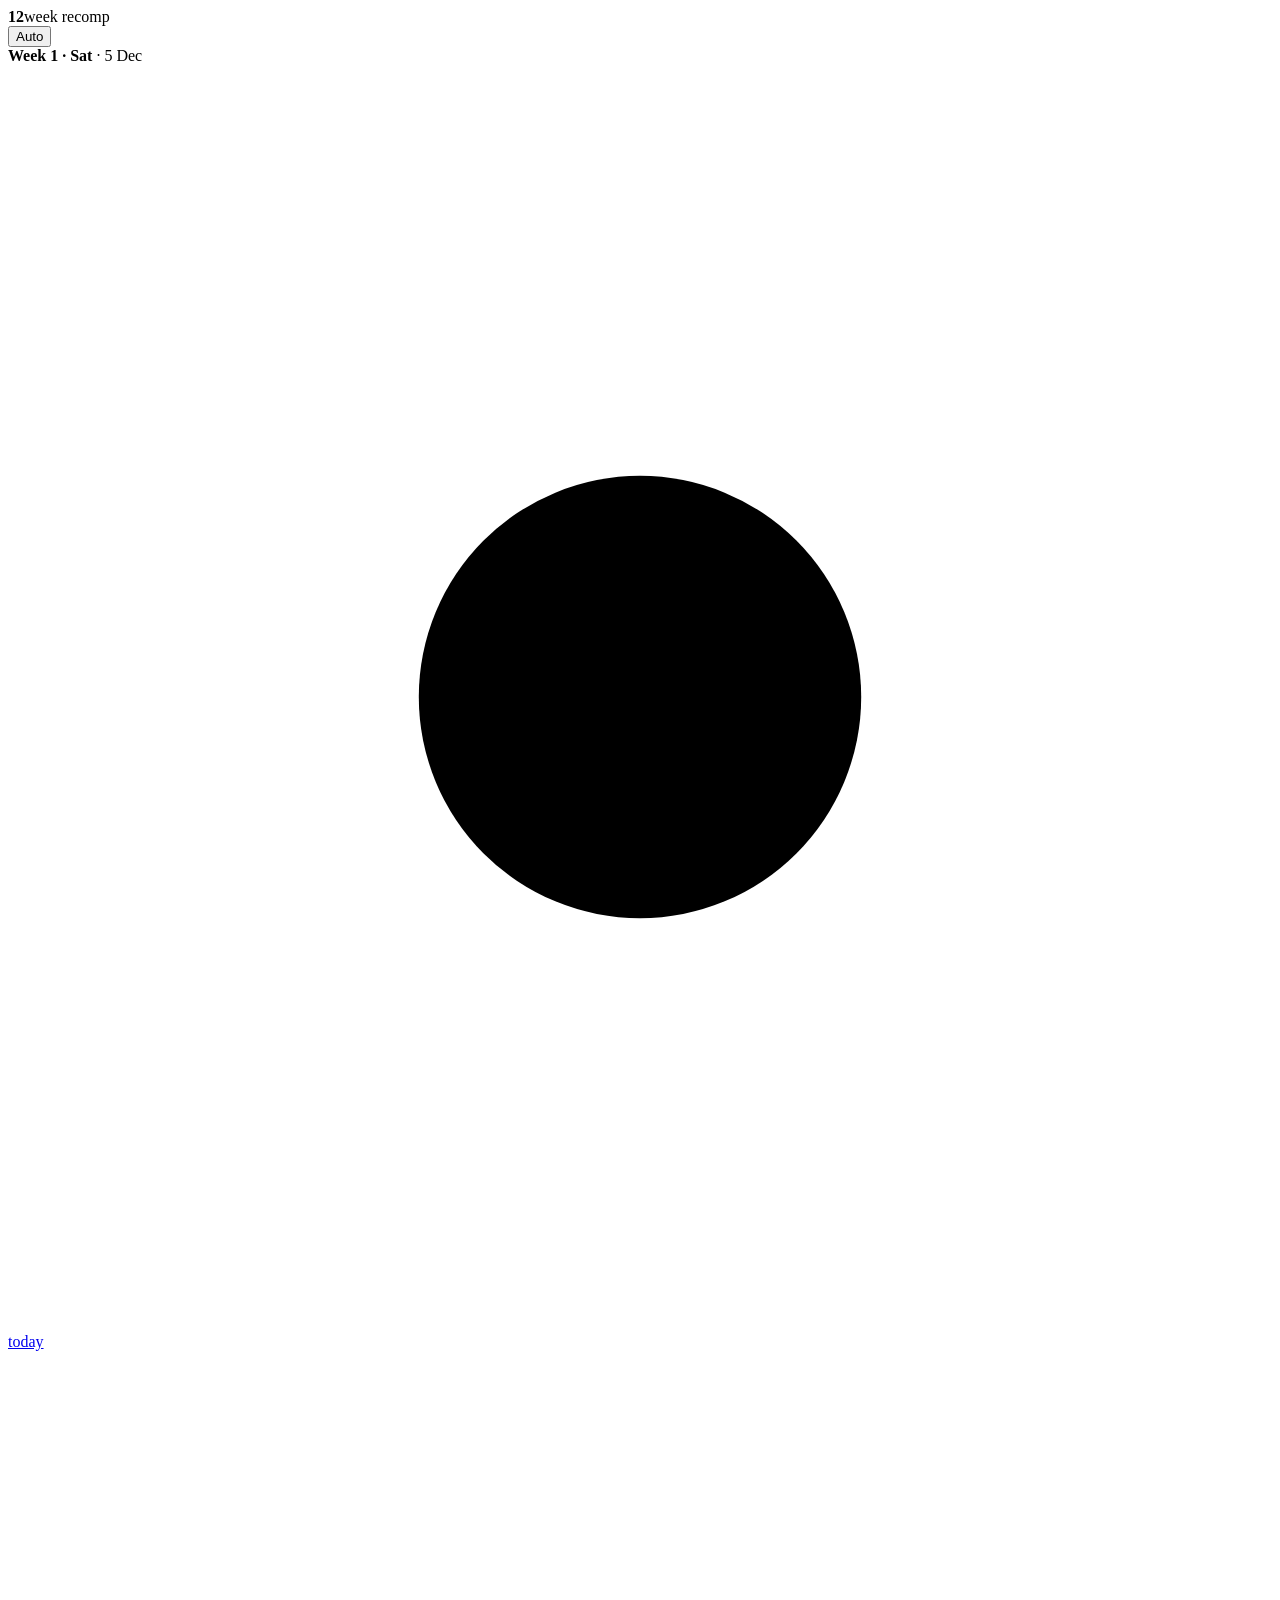
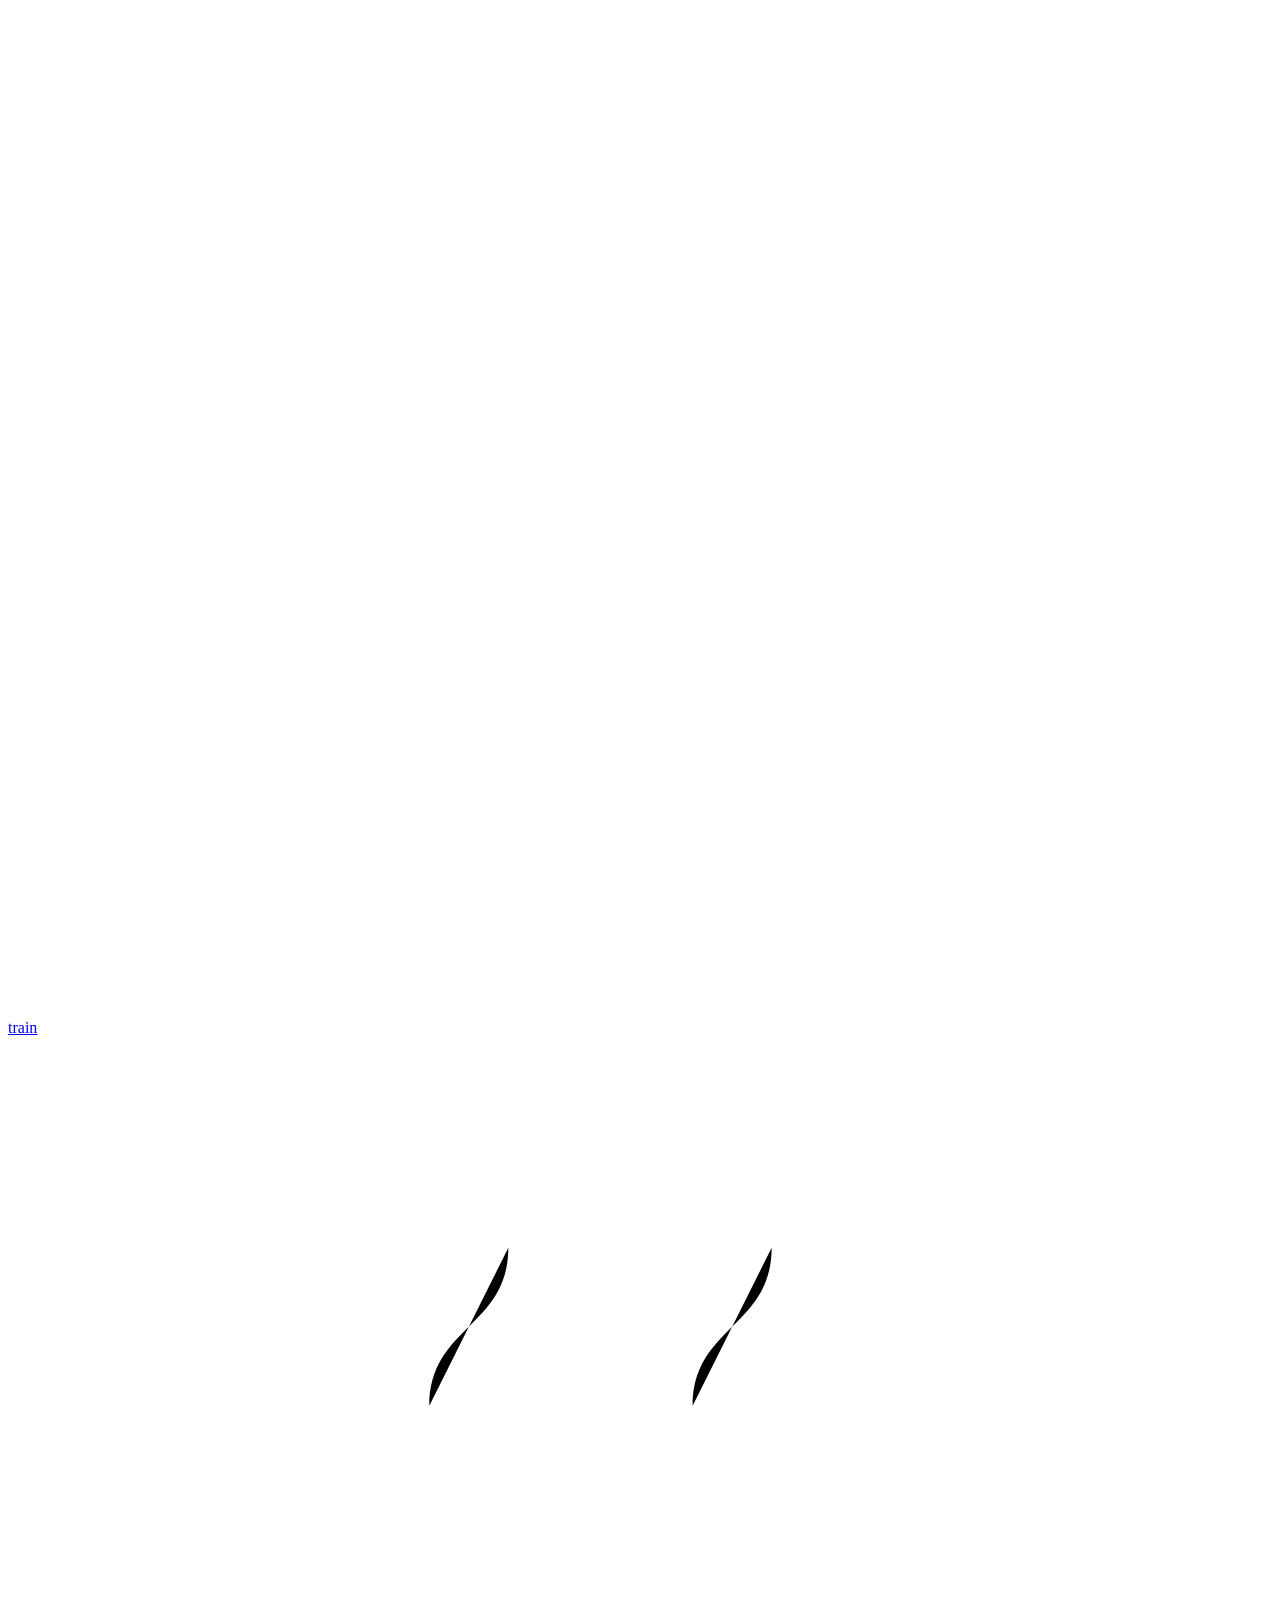
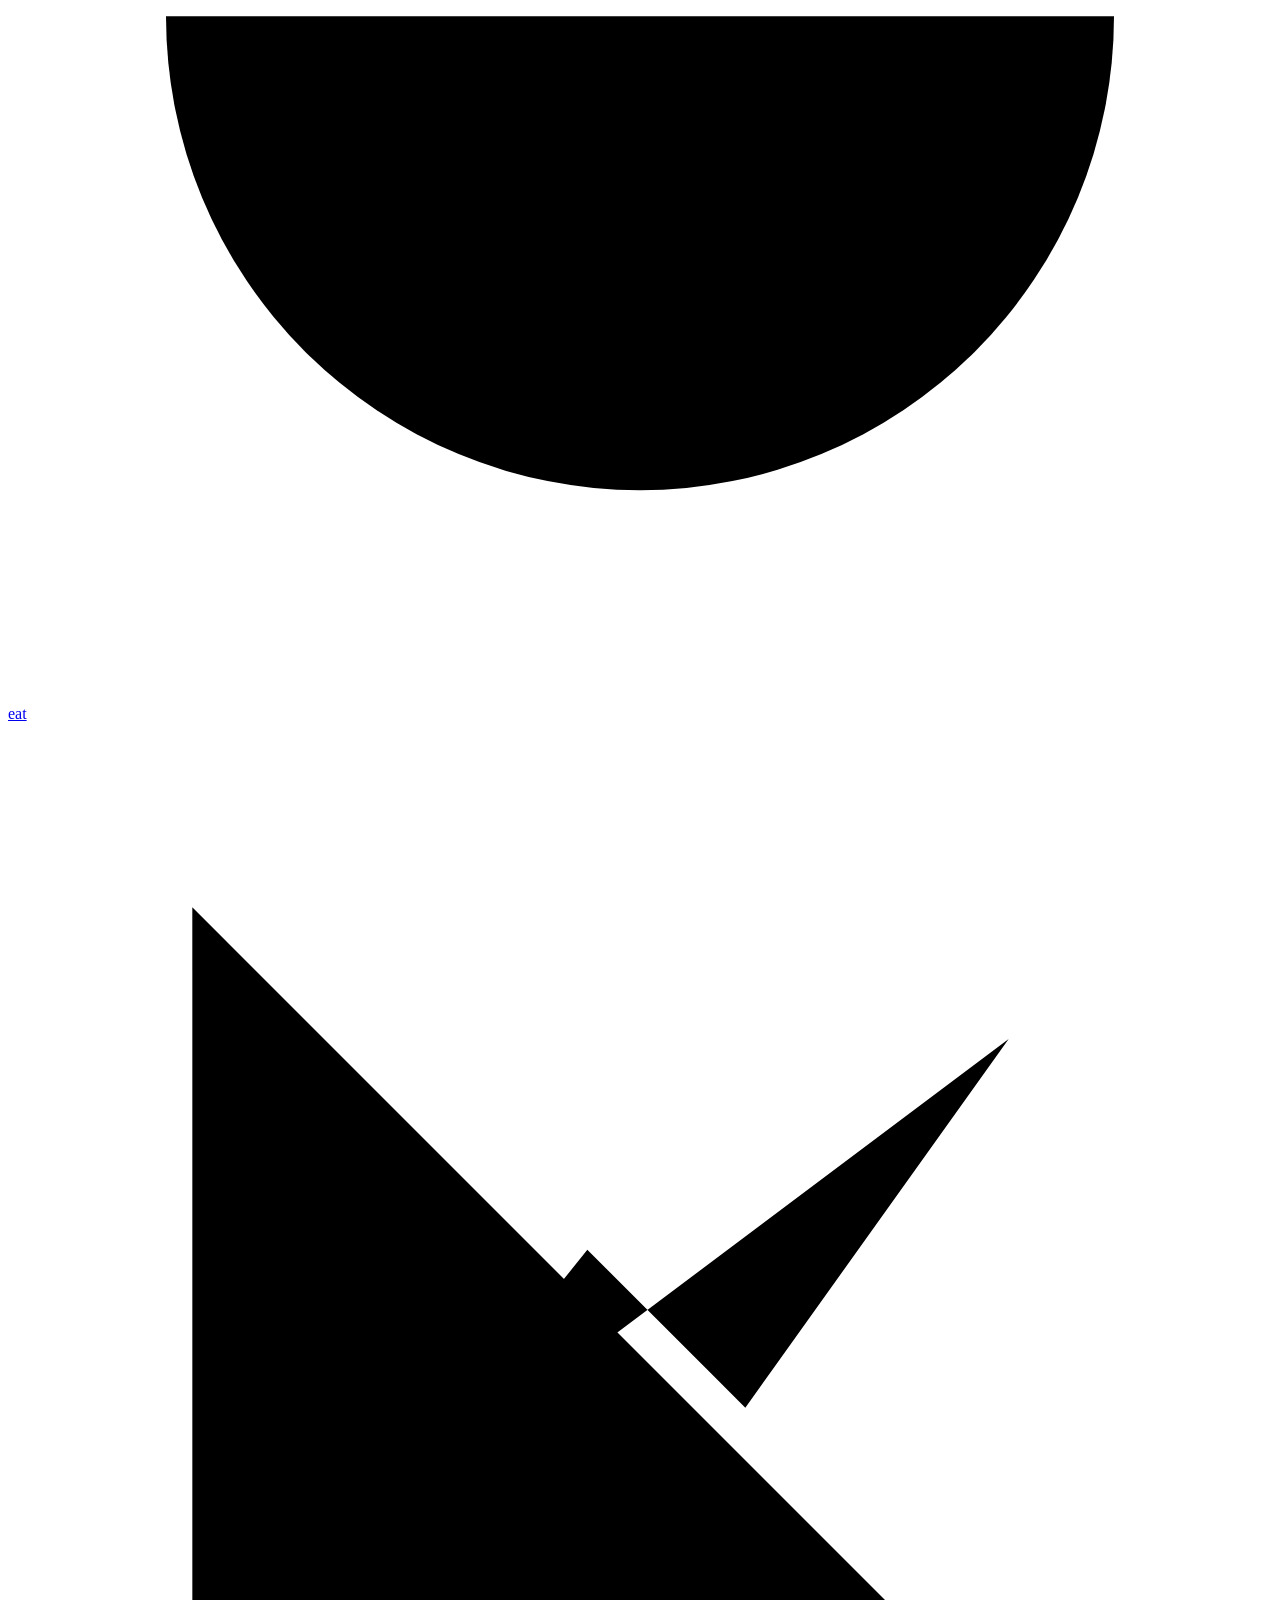
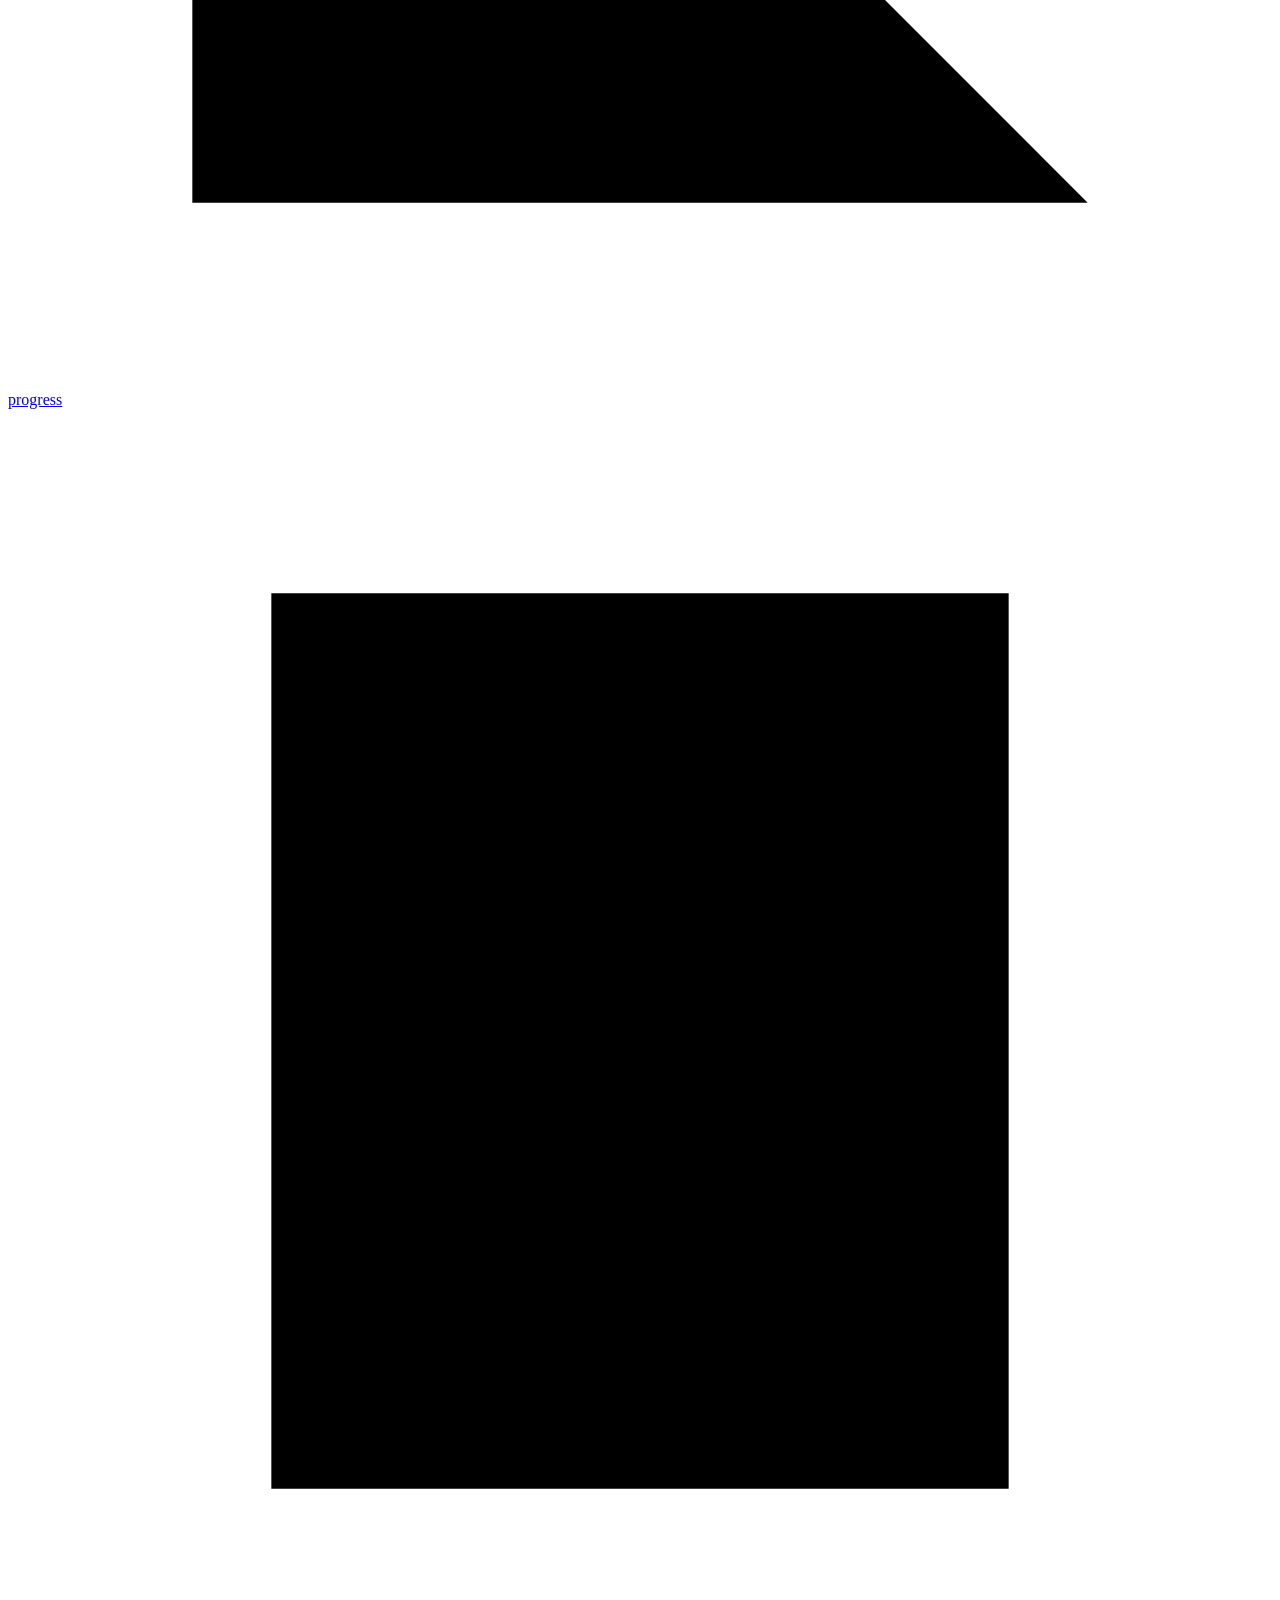
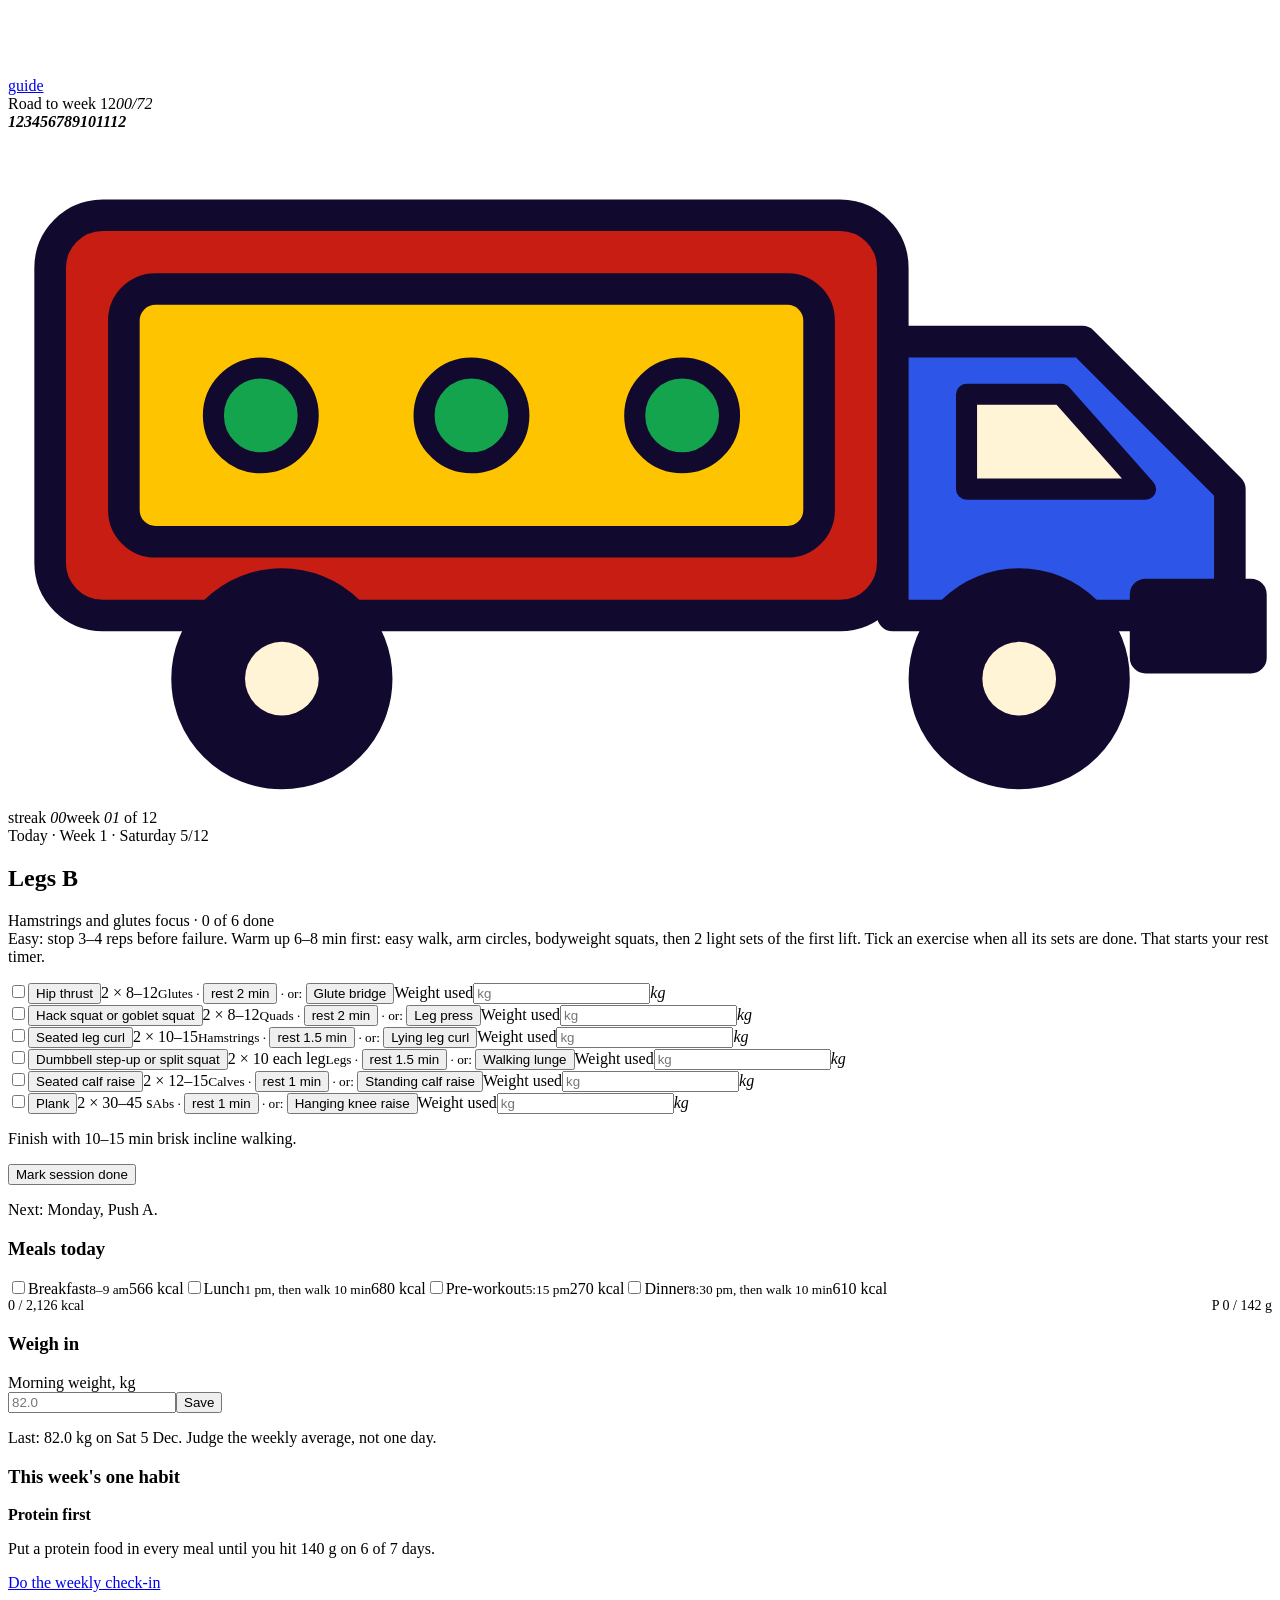
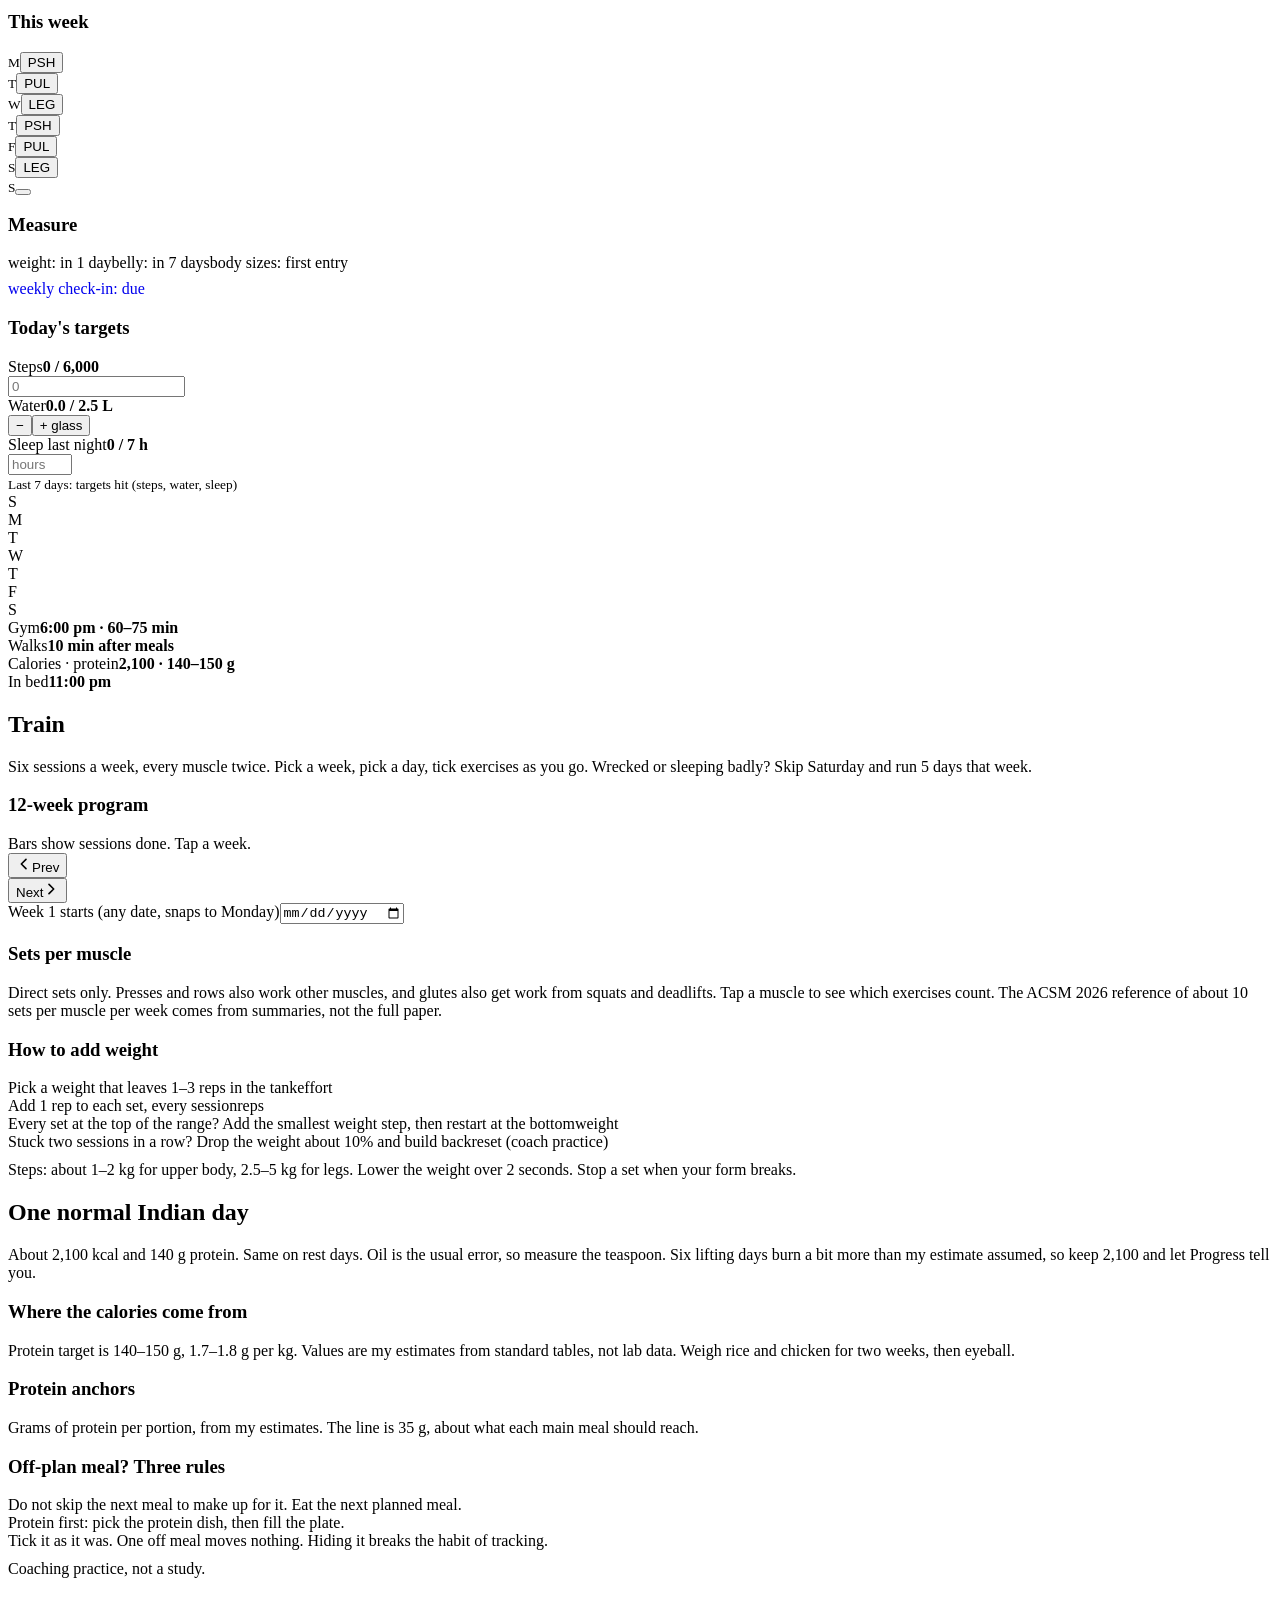
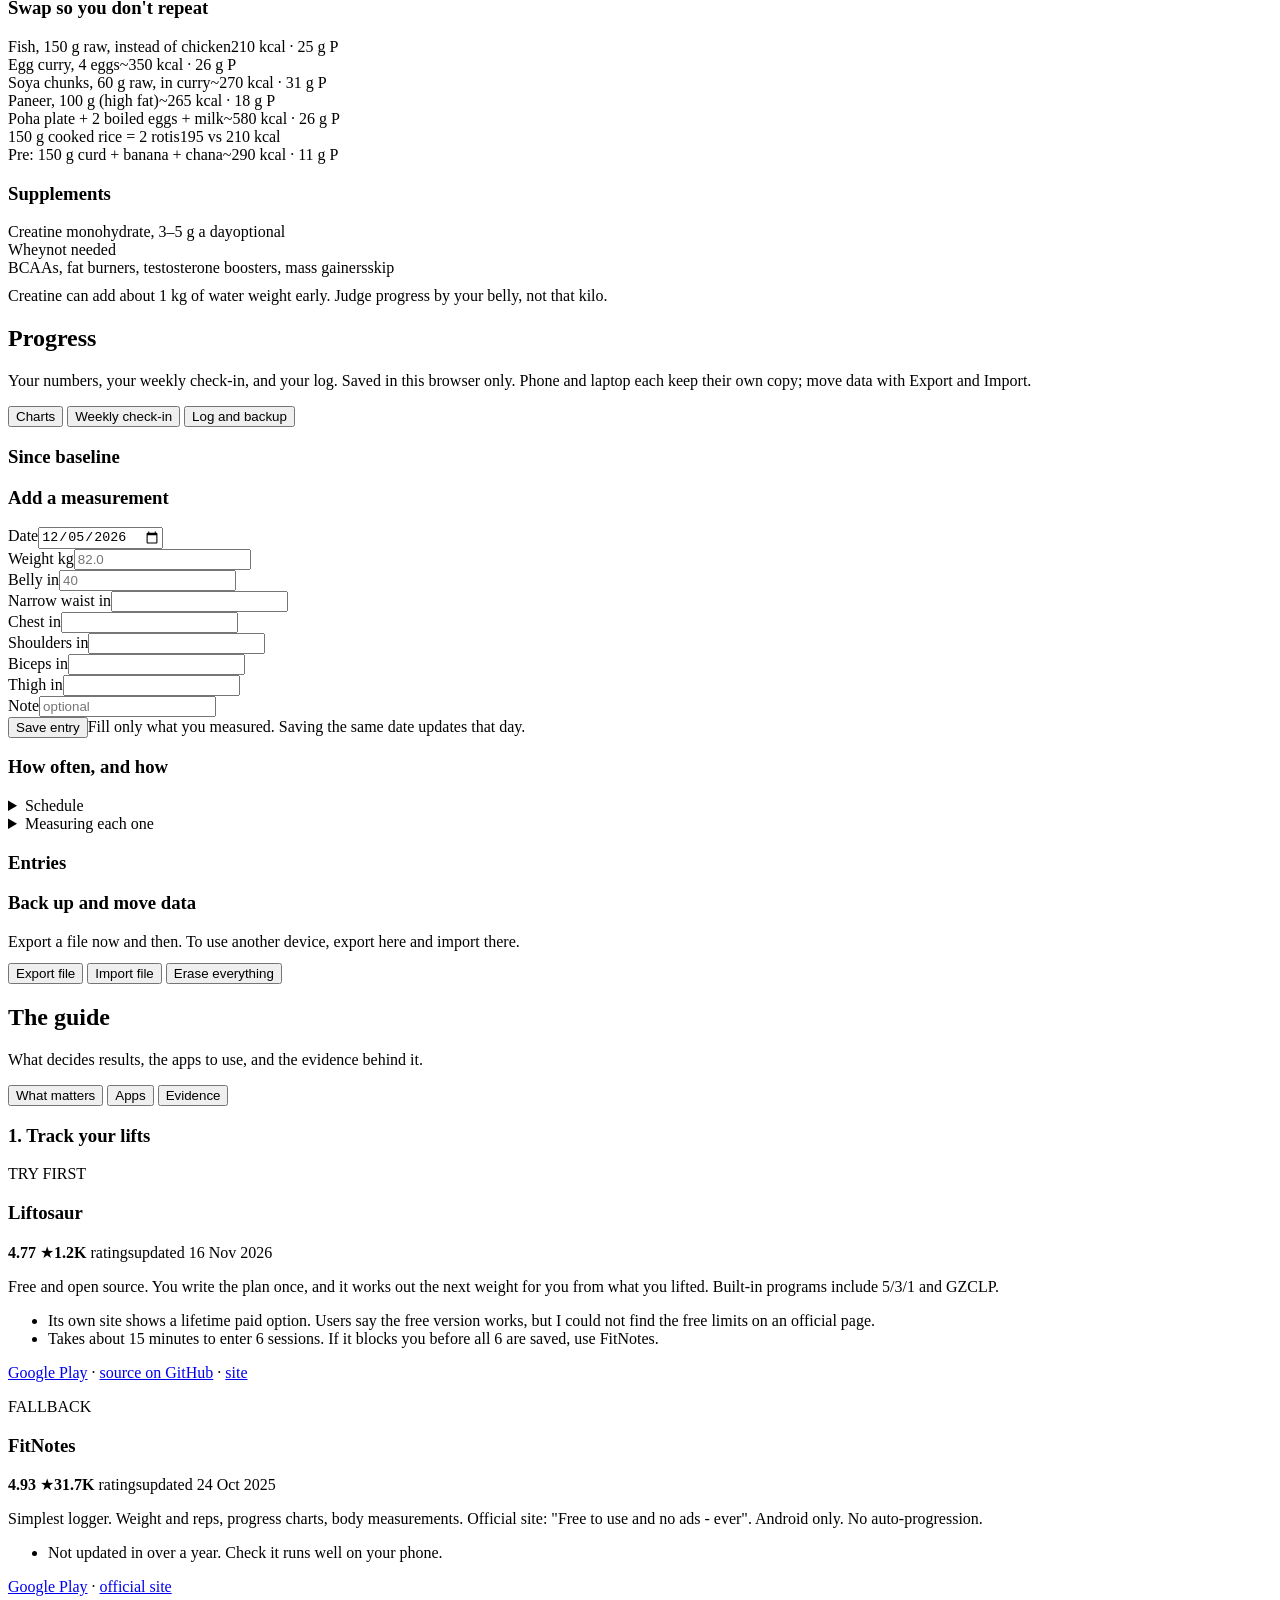
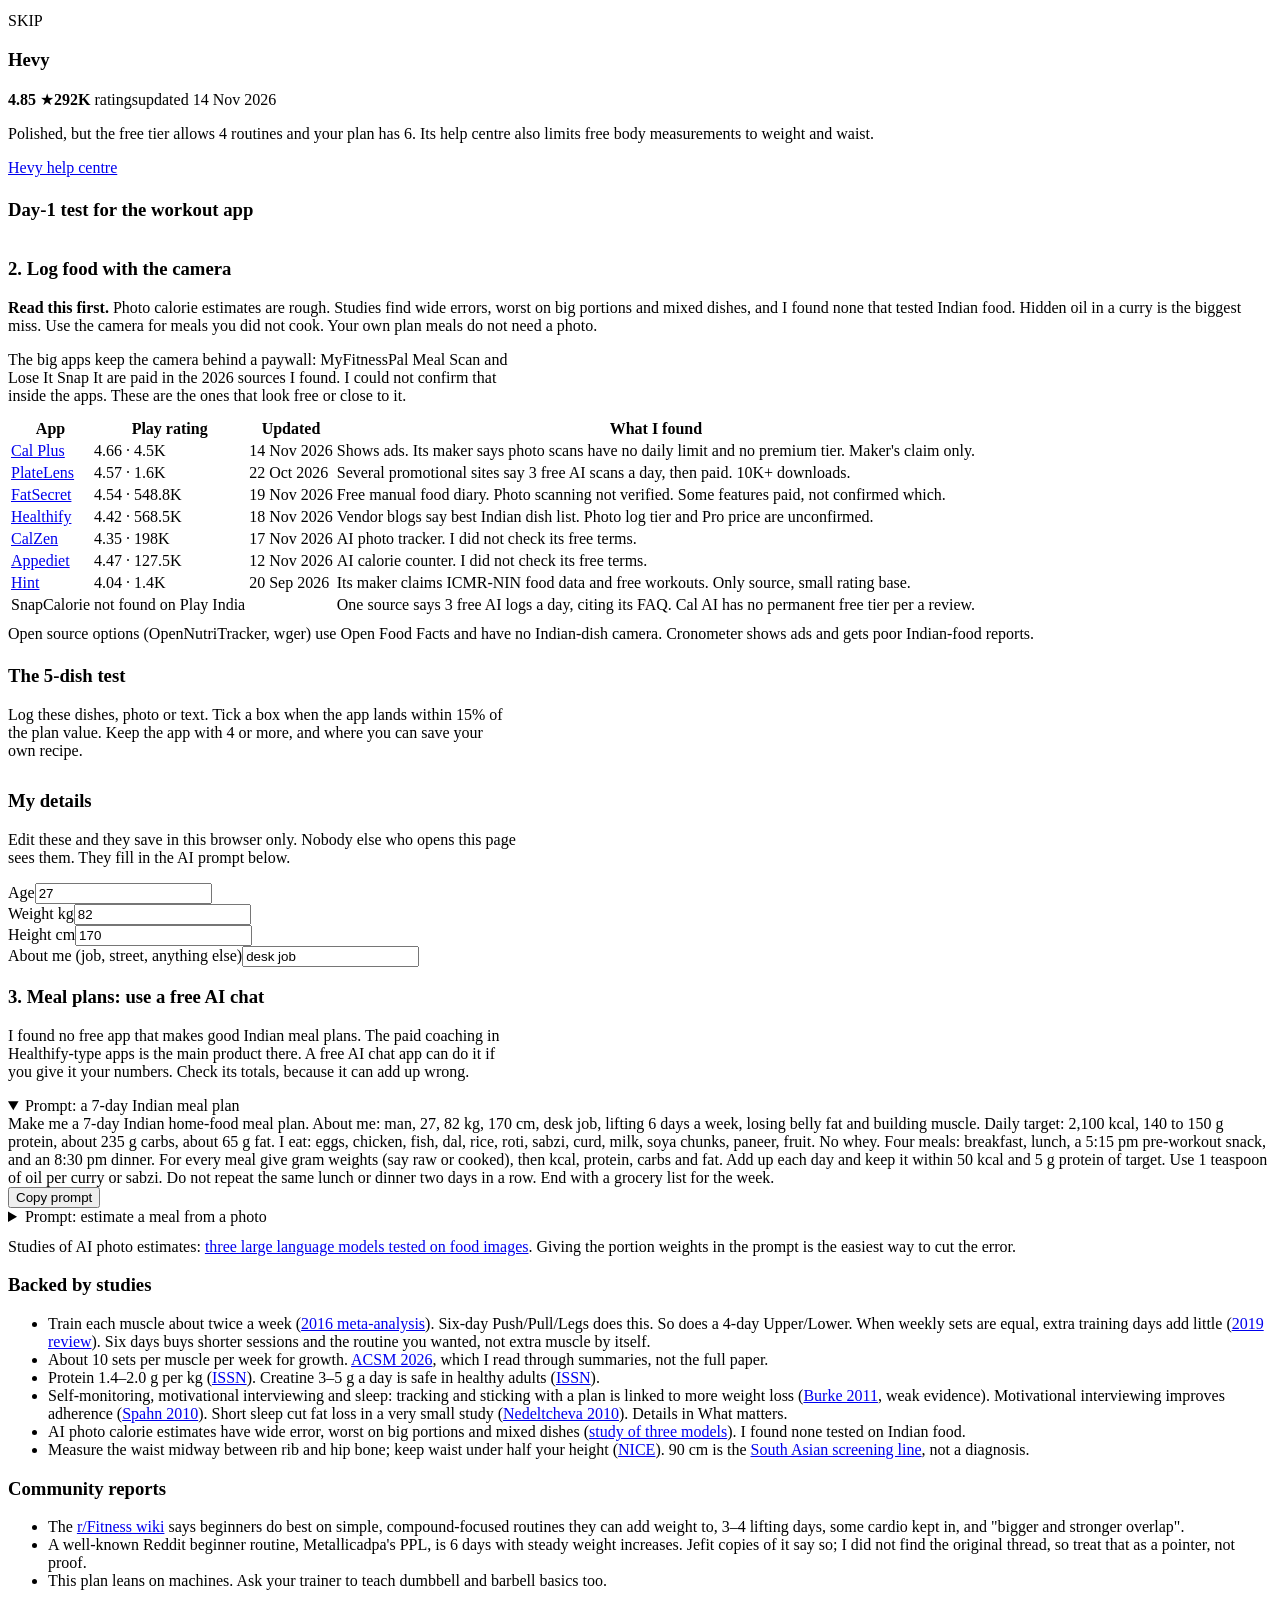
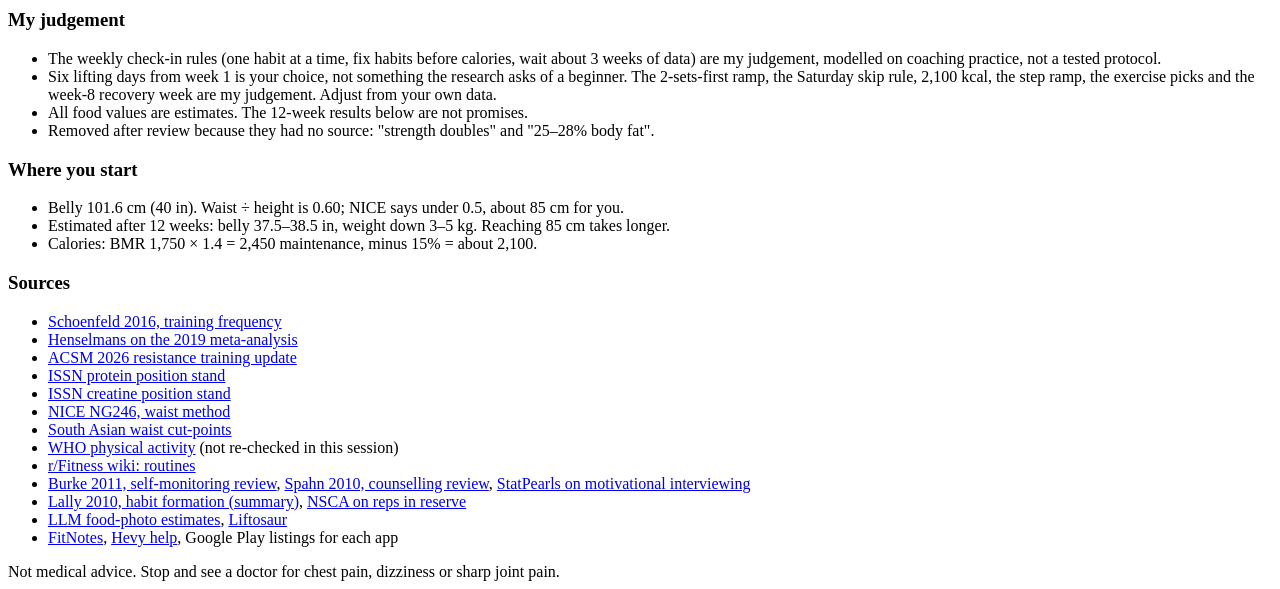
==== commit ccf59ff0: "Add how-to panel per exercise: muscles, steps, photos, video link Co-Authored-By: Claude Sonnet 5.5 " ====
--- a/src/index.template.html
+++ b/src/index.template.html
@@ -276,6 +276,7 @@
 </div>
 <div id="timer" hidden role="timer"><div class="tmwrap"><i id="tmbar"></i></div><div class="tmrow"><span id="tmlabel"></span><b id="tmtime">0:00</b><button type="button" data-tm="30">+30s</button><button type="button" data-tm="stop">Stop</button></div></div>
 
+<dialog id="exdlg" aria-labelledby="exd-t"><div class="exd"><div class="exd-h"><h3 id="exd-t"></h3><button type="button" class="ghost sm" id="exd-x" aria-label="Close">Close</button></div><div id="exd-b"></div></div></dialog>
 <script>
 (function(){
 "use strict";
@@ -448,7 +449,7 @@
     s.items.forEach(function(it,i){
       var sets=setsFor(it,w), kk=k0+"-"+i, on=!!st.ex[kk], rs=restSec(it[3]);
       h+='<div class="ex'+(on?' ticked':'')+'">'+(withActions?'<input class="chk" type="checkbox" data-rs="'+rs+'" data-ex="'+kk+'" data-name="'+esc(it[0])+'" aria-label="Done: '+esc(it[0])+'"'+(on?' checked':'')+'>':'<span></span>')+
-        '<b>'+esc(it[0])+'</b><span class="sr">'+sets+' × '+esc(it[2])+'</span><small>'+esc(it[4])+' · '+(withActions?'<button type="button" class="rb" data-rest="'+rs+'" data-name="'+esc(it[0])+'">rest '+esc(it[3])+'</button>':'rest '+esc(it[3]))+' · or: '+esc(it[5])+'</small>'+(withActions?wtHTML(it[0],kk):'')+'</div>';
+        '<b><button type="button" class="exn" data-how="'+esc(it[0])+'">'+esc(it[0])+'</button></b><span class="sr">'+sets+' × '+esc(it[2])+'</span><small>'+esc(it[4])+' · '+(withActions?'<button type="button" class="rb" data-rest="'+rs+'" data-name="'+esc(it[0])+'">rest '+esc(it[3])+'</button>':'rest '+esc(it[3]))+' · or: <button type="button" class="exn alt" data-how="'+esc(it[5])+'">'+esc(it[5])+'</button></small>'+(withActions?wtHTML(it[0],kk):'')+'</div>';
     });
     if(s.cardio) h+='<p class="note">Finish with 10–15 min brisk incline walking.</p>';
   } else { h+='<p class="note" style="margin-top:0">Rest day. Sleep well, hit your step target, and take a long walk if you like.</p>'; }
@@ -938,6 +939,30 @@
 window.addEventListener("hashchange",route);
 
 
+var EXI={"Assisted pull-up":{"m":["lats"],"s":["abdominals","forearms","middle back"],"st":["Choke the band around the center of the pullup bar. You can use different bands to provide varying levels of assistance.","Pull the end of the band down, and place one bent knee into the loop, ensuring it won't slip out. Take a medium to wide grip on the bar. This will be your starting position.","Pull yourself upward by contracting the lats as you flex the elbow. The elbow should be driven to your side. Pull to the front, attempting to get your chin over the bar. Avoid swinging or jerking movements.","After a brief pause, return to the starting position."],"id":"Band_Assisted_Pull-Up","eq":"other","lv":"beginner","ap":0},"Back extension":{"m":["lower back"],"s":["glutes","hamstrings"],"st":["Lie face down on a hyperextension bench, tucking your ankles securely under the footpads.","Adjust the upper pad if possible so your upper thighs lie flat across the wide pad, leaving enough room for you to bend at the waist without any restriction.","With your body straight, cross your arms in front of you (my preference) or behind your head. This will be your starting position. Tip: You can also hold a weight plate for extra resistance in front of you under your crossed arms.","Start bending forward slowly at the waist as far as you can while keeping your back flat. Inhale as you perform this movement. Keep moving forward until you feel a nice stretch on the hamstrings and you can no longer keep going without a rounding of the back. Tip: Never round the back as you perform this exercise. Also, some people can go farther than others. The key thing is that you go as far as your body allows you to without rounding the back.","Slowly raise your torso back to the initial position as you inhale. Tip: Avoid the temptation to arch your back past a straight line. Also, do not swing the torso at any time in order to protect the back from injury.","Repeat for the recommended amount of repetitions."],"id":"Hyperextensions_Back_Extensions","eq":"other","lv":"beginner","ap":0},"Bench dips":{"m":["triceps"],"s":["chest","shoulders"],"st":["For this exercise you will need to place a bench behind your back. With the bench perpendicular to your body, and while looking away from it, hold on to the bench on its edge with the hands fully extended, separated at shoulder width. The legs will be extended forward, bent at the waist and perpendicular to your torso. This will be your starting position.","Slowly lower your body as you inhale by bending at the elbows until you lower yourself far enough to where there is an angle slightly smaller than 90 degrees between the upper arm and the forearm. Tip: Keep the elbows as close as possible throughout the movement. Forearms should always be pointing down.","Using your triceps to bring your torso up again, lift yourself back to the starting position.","Repeat for the recommended amount of repetitions."],"id":"Bench_Dips","eq":"body only","lv":"beginner","ap":0},"Bodyweight split squat":{"m":["hamstrings"],"s":["calves","glutes","quadriceps"],"st":["Being in a standing position. Jump into a split leg position, with one leg forward and one leg back, flexing the knees and lowering your hips slightly as you do so.","As you descend, immediately reverse direction, standing back up and jumping, reversing the position of your legs. Repeat 5-10 times on each leg."],"id":"Split_Squats","eq":null,"lv":"intermediate","ap":0},"Cable crunch":{"m":["abdominals"],"s":[],"st":["Kneel below a high pulley that contains a rope attachment.","Grasp cable rope attachment and lower the rope until your hands are placed next to your face.","Flex your hips slightly and allow the weight to hyperextend the lower back. This will be your starting position.","With the hips stationary, flex the waist as you contract the abs so that the elbows travel towards the middle of the thighs. Exhale as you perform this portion of the movement and hold the contraction for a second.","Slowly return to the starting position as you inhale. Tip: Make sure that you keep constant tension on the abs throughout the movement. Also, do not choose a weight so heavy that the lower back handles the brunt of the work.","Repeat for the recommended amount of repetitions."],"id":"Cable_Crunch","eq":"cable","lv":"beginner","ap":0},"Cable curl":{"m":["biceps"],"s":[],"st":["Stand up with your torso upright while holding a cable curl bar that is attached to a low pulley. Grab the cable bar at shoulder width and keep the elbows close to the torso. The palm of your hands should be facing up (supinated grip). This will be your starting position.","While holding the upper arms stationary, curl the weights while contracting the biceps as you breathe out. Only the forearms should move. Continue the movement until your biceps are fully contracted and the bar is at shoulder level. Hold the contracted position for a second as you squeeze the muscle.","Slowly begin to bring the curl bar back to starting position as your breathe in.","Repeat for the recommended amount of repetitions."],"id":"Standing_Biceps_Cable_Curl","eq":"cable","lv":"beginner","ap":0},"Cable fly":{"m":["chest"],"s":["shoulders"],"st":["To get yourself into the starting position, place the pulleys on a high position (above your head), select the resistance to be used and hold the pulleys in each hand.","Step forward in front of an imaginary straight line between both pulleys while pulling your arms together in front of you. Your torso should have a small forward bend from the waist. This will be your starting position.","With a slight bend on your elbows in order to prevent stress at the biceps tendon, extend your arms to the side (straight out at both sides) in a wide arc until you feel a stretch on your chest. Breathe in as you perform this portion of the movement. Tip: Keep in mind that throughout the movement, the arms and torso should remain stationary; the movement should only occur at the shoulder joint.","Return your arms back to the starting position as you breathe out. Make sure to use the same arc of motion used to lower the weights.","Hold for a second at the starting position and repeat the movement for the prescribed amount of repetitions."],"id":"Cable_Crossover","eq":"cable","lv":"beginner","ap":0},"Cable lateral raise":{"m":["shoulders"],"s":["middle back","traps"],"st":["Stand in the middle of two low pulleys that are opposite to each other and place a flat bench right behind you (in perpendicular fashion to you; the narrow edge of the bench should be the one behind you). Select the weight to be used on each pulley.","Now sit at the edge of the flat bench behind you with your feet placed in front of your knees.","Bend forward while keeping your back flat and rest your torso on the thighs.","Have someone give you the single handles attached to the pulleys. Grasp the left pulley with the right hand and the right pulley with the left after you select your weight. The pulleys should run under your knees and your arms will be extended with palms facing each other and a slight bend at the elbows. This will be the starting position.","While keeping the arms stationary, raise the upper arms to the sides until they are parallel to the floor and at shoulder height. Exhale during the execution of this movement and hold the contraction for a second.","Slowly lower your arms to the starting position as you inhale."],"id":"Cable_Seated_Lateral_Raise","eq":"cable","lv":"beginner","ap":0},"Calf raise on leg press":{"m":["calves"],"s":[],"st":["Adjust the seat so that your legs are only slightly bent in the start position. The balls of your feet should be firmly on the platform.","Select an appropriate weight, and grasp the handles. This will be your starting position.","Straighten the legs by extending the knees, just barely lifting the weight from the stack. Your ankle should be fully flexed, toes pointing up. Execute the movement by pressing downward through the balls of your feet as far as possible.","After a brief pause, reverse the motion and repeat."],"id":"Calf_Press","eq":"machine","lv":"beginner","ap":0},"Chest-supported dumbbell row":{"m":["middle back"],"s":["biceps","lats","shoulders"],"st":["With a dumbbell in each hand (palms facing your torso), bend your knees slightly and bring your torso forward by bending at the waist; as you bend make sure to keep your back straight until it is almost parallel to the floor. Tip: Make sure that you keep the head up. The weights should hang directly in front of you as your arms hang perpendicular to the floor and your torso. This is your starting position.","While keeping the torso stationary, lift the dumbbells to your side (as you breathe out), keeping the elbows close to the body (do not exert any force with the forearm other than holding the weights). On the top contracted position, squeeze the back muscles and hold for a second.","Slowly lower the weight again to the starting position as you inhale.","Repeat for the recommended amount of repetitions."],"id":"Bent_Over_Two-Dumbbell_Row","eq":"dumbbell","lv":"beginner","ap":1},"Chest-supported row":{"m":["middle back"],"s":["biceps","lats"],"st":["Load up the T-bar Row Machine with the desired weight and adjust the leg height so that your upper chest is at the top of the pad. Tip: In some machines all you can do is stand on the appropriate step that allows you to be at a height that has the upper chest at the top of the pad.","Lay face down on the pad and grab the handles. You can either use a palms down, palms up, or palms in position depending on what part of your back you want to emphasize.","Lift the bar off the rack and extend your arms in front of you. This will be your starting position.","As you exhale slowly pull the weight up and squeeze your back at the top of the movement. Tip: Keep the upper arms as close to the torso as possible throughout the movement in order to better engage the back muscles. Also, do not lift your body off of the pad at any time and refrain from using the biceps to lift the weight.","After a second contraction at the top of the movement, as you inhale, slowly go back down to the starting position.","Repeat for the recommended amount of repetitions."],"id":"Lying_T-Bar_Row","eq":"machine","lv":"intermediate","ap":1},"Dumbbell Romanian deadlift":{"m":["hamstrings"],"s":["calves","glutes","lower back"],"st":["Put a barbell in front of you on the ground and grab it using a pronated (palms facing down) grip that a little wider than shoulder width. Tip: Depending on the weight used, you may need wrist wraps to perform the exercise and also a raised platform in order to allow for better range of motion.","Bend the knees slightly and keep the shins vertical, hips back and back straight. This will be your starting position.","Keeping your back and arms completely straight at all times, use your hips to lift the bar as you exhale. Tip: The movement should not be fast but steady and under control.","Once you are standing completely straight up, lower the bar by pushing the hips back, only slightly bending the knees, unlike when squatting. Tip: Take a deep breath at the start of the movement and keep your chest up. Hold your breath as you lower and exhale as you complete the movement.","Repeat for the recommended amount of repetitions."],"id":"Romanian_Deadlift","eq":"barbell","lv":"intermediate","ap":1},"Dumbbell bench press":{"m":["chest"],"s":["shoulders","triceps"],"st":["Lie down on a flat bench with a dumbbell in each hand resting on top of your thighs. The palms of your hands will be facing each other.","Then, using your thighs to help raise the dumbbells up, lift the dumbbells one at a time so that you can hold them in front of you at shoulder width.","Once at shoulder width, rotate your wrists forward so that the palms of your hands are facing away from you. The dumbbells should be just to the sides of your chest, with your upper arm and forearm creating a 90 degree angle. Be sure to maintain full control of the dumbbells at all times. This will be your starting position.","Then, as you breathe out, use your chest to push the dumbbells up. Lock your arms at the top of the lift and squeeze your chest, hold for a second and then begin coming down slowly. Tip: Ideally, lowering the weight should take about twice as long as raising it.","Repeat the movement for the prescribed amount of repetitions of your training program."],"id":"Dumbbell_Bench_Press","eq":"dumbbell","lv":"beginner","ap":0},"Dumbbell curl":{"m":["biceps"],"s":["forearms"],"st":["Stand up straight with a dumbbell in each hand at arm's length. Keep your elbows close to your torso and rotate the palms of your hands until they are facing forward. This will be your starting position.","Now, keeping the upper arms stationary, exhale and curl the weights while contracting your biceps. Continue to raise the weights until your biceps are fully contracted and the dumbbells are at shoulder level. Hold the contracted position for a brief pause as you squeeze your biceps.","Then, inhale and slowly begin to lower the dumbbells back to the starting position.","Repeat for the recommended amount of repetitions."],"id":"Dumbbell_Bicep_Curl","eq":"dumbbell","lv":"beginner","ap":0},"Dumbbell lateral raise":{"m":["shoulders"],"s":[],"st":["Pick a couple of dumbbells and stand with a straight torso and the dumbbells by your side at arms length with the palms of the hand facing you. This will be your starting position.","While maintaining the torso in a stationary position (no swinging), lift the dumbbells to your side with a slight bend on the elbow and the hands slightly tilted forward as if pouring water in a glass. Continue to go up until you arms are parallel to the floor. Exhale as you execute this movement and pause for a second at the top.","Lower the dumbbells back down slowly to the starting position as you inhale.","Repeat for the recommended amount of repetitions."],"id":"Side_Lateral_Raise","eq":"dumbbell","lv":"beginner","ap":0},"Dumbbell overhead extension":{"m":["triceps"],"s":["shoulders","abdominals"],"st":["Stand with your feet hip-width apart, holding a kettlebell by the horns with both hands. Press it overhead until your arms are extended, with the bell hanging behind your hands.","Brace your abdominals and keep your upper arms vertical and close to your head. This is your starting position.","Bend at the elbows to lower the kettlebell behind your head, going as far as your shoulder mobility allows without your elbows flaring outward.","Extend your elbows to press the kettlebell back to the starting position, keeping your upper arms still throughout.","Keep your ribcage down and avoid arching your lower back as you extend."],"id":"Kettlebell_Overhead_Triceps_Extension","eq":"kettlebells","lv":"beginner","ap":1},"Dumbbell step-up or split squat":{"m":["quadriceps"],"s":["calves","glutes","hamstrings"],"st":["Stand up straight while holding a dumbbell on each hand (palms facing the side of your legs).","Place the right foot on the elevated platform. Step on the platform by extending the hip and the knee of your right leg. Use the heel mainly to lift the rest of your body up and place the foot of the left leg on the platform as well. Breathe out as you execute the force required to come up.","Step down with the left leg by flexing the hip and knee of the right leg as you inhale. Return to the original standing position by placing the right foot of to next to the left foot on the initial position.","Repeat with the right leg for the recommended amount of repetitions and then perform with the left leg."],"id":"Dumbbell_Step_Ups","eq":"dumbbell","lv":"intermediate","ap":0},"Face pull":{"m":["shoulders"],"s":["middle back"],"st":["Facing a high pulley with a rope or dual handles attached, pull the weight directly towards your face, separating your hands as you do so. Keep your upper arms parallel to the ground."],"id":"Face_Pull","eq":"cable","lv":"intermediate","ap":0},"Glute bridge":{"m":["glutes"],"s":["calves","hamstrings"],"st":["Begin seated on the ground with a loaded barbell over your legs. Using a fat bar or having a pad on the bar can greatly reduce the discomfort caused by this exercise. Roll the bar so that it is directly above your hips, and lay down flat on the floor.","Begin the movement by driving through with your heels, extending your hips vertically through the bar. Your weight should be supported by your upper back and the heels of your feet.","Extend as far as possible, then reverse the motion to return to the starting position."],"id":"Barbell_Glute_Bridge","eq":"barbell","lv":"intermediate","ap":1},"Goblet squat":{"m":["quadriceps"],"s":["calves","glutes","hamstrings","shoulders"],"st":["Stand holding a light kettlebell by the horns close to your chest. This will be your starting position.","Squat down between your legs until your hamstrings are on your calves. Keep your chest and head up and your back straight.","At the bottom position, pause and use your elbows to push your knees out. Return to the starting position, and repeat for 10-20 repetitions."],"id":"Goblet_Squat","eq":"kettlebells","lv":"beginner","ap":0},"Hack squat or goblet squat":{"m":["quadriceps"],"s":["calves","glutes","hamstrings"],"st":["Place the back of your torso against the back pad of the machine and hook your shoulders under the shoulder pads provided.","Position your legs in the platform using a shoulder width medium stance with the toes slightly pointed out. Tip: Keep your head up at all times and also maintain the back on the pad at all times.","Place your arms on the side handles of the machine and disengage the safety bars (which on most designs is done by moving the side handles from a facing front position to a diagonal position).","Now straighten your legs without locking the knees. This will be your starting position. (Note: For the purposes of this discussion we will use the medium stance described above which targets overall development; however you can choose any of the three stances described in the foot positioning section).","Begin to slowly lower the unit by bending the knees as you maintain a straight posture with the head up (back on the pad at all times). Continue down until the angle between the upper leg and the calves becomes slightly less than 90-degrees (which is the point in which the upper legs are below parallel to the floor). Inhale as you perform this portion of the movement. Tip: If you performed the exercise correctly, the front of the knees should make an imaginary straight line with the toes that is perpendicular to the front. If your knees are past that imaginary line (if they are past your toes) then you are placing undue stress on the knee and the exercise has been performed incorrectly.","Begin to raise the unit as you exhale by pushing the floor with mainly with the heel of your foot as you straighten the legs again and go back to the starting position."],"id":"Hack_Squat","eq":"machine","lv":"beginner","ap":0},"Hammer curl":{"m":["biceps"],"s":[],"st":["Stand up with your torso upright and a dumbbell on each hand being held at arms length. The elbows should be close to the torso.","The palms of the hands should be facing your torso. This will be your starting position.","Now, while holding your upper arm stationary, exhale and curl the weight forward while contracting the biceps. Continue to raise the weight until the biceps are fully contracted and the dumbbell is at shoulder level. Hold the contracted position for a brief moment as you squeeze the biceps. Tip: Focus on keeping the elbow stationary and only moving your forearm.","After the brief pause, inhale and slowly begin the lower the dumbbells back down to the starting position.","Repeat for the recommended amount of repetitions."],"id":"Hammer_Curls","eq":"dumbbell","lv":"beginner","ap":0},"Hanging knee raise":{"m":["abdominals"],"s":[],"st":["Hang from a chin-up bar with both arms extended at arms length in top of you using either a wide grip or a medium grip. The legs should be straight down with the pelvis rolled slightly backwards. This will be your starting position.","Raise your legs until the torso makes a 90-degree angle with the legs. Exhale as you perform this movement and hold the contraction for a second or so.","Go back slowly to the starting position as you breathe in.","Repeat for the recommended amount of repetitions."],"id":"Hanging_Leg_Raise","eq":"body only","lv":"expert","ap":1},"Hip thrust":{"m":["glutes"],"s":["calves","hamstrings"],"st":["Begin seated on the ground with a bench directly behind you. Have a loaded barbell over your legs. Using a fat bar or having a pad on the bar can greatly reduce the discomfort caused by this exercise.","Roll the bar so that it is directly above your hips, and lean back against the bench so that your shoulder blades are near the top of it.","Begin the movement by driving through your feet, extending your hips vertically through the bar. Your weight should be supported by your shoulder blades and your feet. Extend as far as possible, then reverse the motion to return to the starting position."],"id":"Barbell_Hip_Thrust","eq":"barbell","lv":"intermediate","ap":1},"Incline dumbbell curl":{"m":["biceps"],"s":[],"st":["Sit back on an incline bench with a dumbbell in each hand held at arms length. Keep your elbows close to your torso and rotate the palms of your hands until they are facing forward. This will be your starting position.","While holding the upper arm stationary, curl the weights forward while contracting the biceps as you breathe out. Only the forearms should move. Continue the movement until your biceps are fully contracted and the dumbbells are at shoulder level. Hold the contracted position for a second.","Slowly begin to bring the dumbbells back to starting position as your breathe in.","Repeat for the recommended amount of repetitions."],"id":"Incline_Dumbbell_Curl","eq":"dumbbell","lv":"beginner","ap":0},"Incline dumbbell press":{"m":["chest"],"s":["shoulders","triceps"],"st":["Lie back on an incline bench with a dumbbell in each hand atop your thighs. The palms of your hands will be facing each other.","Then, using your thighs to help push the dumbbells up, lift the dumbbells one at a time so that you can hold them at shoulder width.","Once you have the dumbbells raised to shoulder width, rotate your wrists forward so that the palms of your hands are facing away from you. This will be your starting position.","Be sure to keep full control of the dumbbells at all times. Then breathe out and push the dumbbells up with your chest.","Lock your arms at the top, hold for a second, and then start slowly lowering the weight. Tip Ideally, lowering the weights should take about twice as long as raising them.","Repeat the movement for the prescribed amount of repetitions."],"id":"Incline_Dumbbell_Press","eq":"dumbbell","lv":"beginner","ap":0},"Incline machine press":{"m":["chest"],"s":["shoulders","triceps"],"st":["Load an appropriate weight onto the pins and adjust the seat for your height. The handles should be near the top of the pectorals at the beginning of the motion. Your chest and head should be up and your shoulder blades retracted. This will be your starting position.","Press the handles forward by extending through the elbow.","After a brief pause at the top, return the weight just above the start position, keeping tension on the muscles by not returning the weight to the stops until the set is complete."],"id":"Leverage_Incline_Chest_Press","eq":"machine","lv":"beginner","ap":0},"Lat pulldown, wide grip":{"m":["lats"],"s":["biceps","middle back","shoulders"],"st":["Sit down on a pull-down machine with a wide bar attached to the top pulley. Make sure that you adjust the knee pad of the machine to fit your height. These pads will prevent your body from being raised by the resistance attached to the bar.","Grab the bar with the palms facing forward using the prescribed grip. Note on grips: For a wide grip, your hands need to be spaced out at a distance wider than shoulder width. For a medium grip, your hands need to be spaced out at a distance equal to your shoulder width and for a close grip at a distance smaller than your shoulder width.","As you have both arms extended in front of you holding the bar at the chosen grip width, bring your torso back around 30 degrees or so while creating a curvature on your lower back and sticking your chest out. This is your starting position.","As you breathe out, bring the bar down until it touches your upper chest by drawing the shoulders and the upper arms down and back. Tip: Concentrate on squeezing the back muscles once you reach the full contracted position. The upper torso should remain stationary and only the arms should move. The forearms should do no other work except for holding the bar; therefore do not try to pull down the bar using the forearms.","After a second at the contracted position squeezing your shoulder blades together, slowly raise the bar back to the starting position when your arms are fully extended and the lats are fully stretched. Inhale during this portion of the movement.","Repeat this motion for the prescribed amount of repetitions."],"id":"Wide-Grip_Lat_Pulldown","eq":"cable","lv":"beginner","ap":0},"Leg extension":{"m":["quadriceps"],"s":[],"st":["For this exercise you will need to use a leg extension machine. First choose your weight and sit on the machine with your legs under the pad (feet pointed forward) and the hands holding the side bars. This will be your starting position. Tip: You will need to adjust the pad so that it falls on top of your lower leg (just above your feet). Also, make sure that your legs form a 90-degree angle between the lower and upper leg. If the angle is less than 90-degrees then that means the knee is over the toes which in turn creates undue stress at the knee joint. If the machine is designed that way, either look for another machine or just make sure that when you start executing the exercise you stop going down once you hit the 90-degree angle.","Using your quadriceps, extend your legs to the maximum as you exhale. Ensure that the rest of the body remains stationary on the seat. Pause a second on the contracted position.","Slowly lower the weight back to the original position as you inhale, ensuring that you do not go past the 90-degree angle limit.","Repeat for the recommended amount of times."],"id":"Leg_Extensions","eq":"machine","lv":"beginner","ap":0},"Leg press":{"m":["quadriceps"],"s":["calves","glutes","hamstrings"],"st":["Using a leg press machine, sit down on the machine and place your legs on the platform directly in front of you at a medium (shoulder width) foot stance. (Note: For the purposes of this discussion we will use the medium stance described above which targets overall development; however you can choose any of the three stances described in the foot positioning section).","Lower the safety bars holding the weighted platform in place and press the platform all the way up until your legs are fully extended in front of you. Tip: Make sure that you do not lock your knees. Your torso and the legs should make a perfect 90-degree angle. This will be your starting position.","As you inhale, slowly lower the platform until your upper and lower legs make a 90-degree angle.","Pushing mainly with the heels of your feet and using the quadriceps go back to the starting position as you exhale.","Repeat for the recommended amount of repetitions and ensure to lock the safety pins properly once you are done. You do not want that platform falling on you fully loaded."],"id":"Leg_Press","eq":"machine","lv":"beginner","ap":0},"Lying leg curl":{"m":["hamstrings"],"s":[],"st":["Adjust the machine lever to fit your height and lie face down on the leg curl machine with the pad of the lever on the back of your legs (just a few inches under the calves). Tip: Preferably use a leg curl machine that is angled as opposed to flat since an angled position is more favorable for hamstrings recruitment.","Keeping the torso flat on the bench, ensure your legs are fully stretched and grab the side handles of the machine. Position your toes straight (or you can also use any of the other two stances described on the foot positioning section). This will be your starting position.","As you exhale, curl your legs up as far as possible without lifting the upper legs from the pad. Once you hit the fully contracted position, hold it for a second.","As you inhale, bring the legs back to the initial position. Repeat for the recommended amount of repetitions."],"id":"Lying_Leg_Curls","eq":"machine","lv":"beginner","ap":0},"Machine chest press":{"m":["chest"],"s":["shoulders","triceps"],"st":["Sit down on the Chest Press Machine and select the weight.","Step on the lever provided by the machine since it will help you to bring the handles forward so that you can grab the handles and fully extend the arms.","Grab the handles with a palms-down grip and lift your elbows so that your upper arms are parallel to the floor to the sides of your torso. Tip: Your forearms will be pointing forward since you are grabbing the handles. Once you bring the handles forward and extend the arms you will be at the starting position.","Now bring the handles back towards you as you breathe in.","Push the handles away from you as you flex your pecs and you breathe out. Hold the contraction for a second before going back to the starting position.","Repeat for the recommended amount of reps."],"id":"Machine_Bench_Press","eq":"machine","lv":"beginner","ap":0},"Machine shoulder press":{"m":["shoulders"],"s":["triceps"],"st":["Load an appropriate weight onto the pins and adjust the seat for your height. The handles should be near the top of the shoulders at the beginning of the motion. Your chest and head should be up and handles held with a pronated grip. This will be your starting position.","Press the handles upward by extending through the elbow.","After a brief pause at the top, return the weight to just above the start position, keeping tension on the muscles by not returning the weight to the stops until the set is complete."],"id":"Leverage_Shoulder_Press","eq":"machine","lv":"beginner","ap":0},"Neutral-grip lat pulldown":{"m":["lats"],"s":["biceps","middle back","shoulders"],"st":["Sit down on a pull-down machine with a V-Bar attached to the top pulley.","Adjust the knee pad of the machine to fit your height. These pads will prevent your body from being raised by the resistance attached to the bar.","Grab the V-bar with the palms facing each other (a neutral grip). Stick your chest out and lean yourself back slightly (around 30-degrees) in order to better engage the lats. This will be your starting position.","Using your lats, pull the bar down as you squeeze your shoulder blades. Continue until your chest nearly touches the V-bar. Exhale as you execute this motion. Tip: Keep the torso stationary throughout the movement.","After a second hold on the contracted position, slowly bring the bar back to the starting position as you breathe in.","Repeat for the prescribed number of repetitions."],"id":"V-Bar_Pulldown","eq":"cable","lv":"intermediate","ap":1},"One-arm dumbbell row":{"m":["middle back"],"s":["biceps","lats","shoulders"],"st":["Choose a flat bench and place a dumbbell on each side of it.","Place the right leg on top of the end of the bench, bend your torso forward from the waist until your upper body is parallel to the floor, and place your right hand on the other end of the bench for support.","Use the left hand to pick up the dumbbell on the floor and hold the weight while keeping your lower back straight. The palm of the hand should be facing your torso. This will be your starting position.","Pull the resistance straight up to the side of your chest, keeping your upper arm close to your side and keeping the torso stationary. Breathe out as you perform this step. Tip: Concentrate on squeezing the back muscles once you reach the full contracted position. Also, make sure that the force is performed with the back muscles and not the arms. Finally, the upper torso should remain stationary and only the arms should move. The forearms should do no other work except for holding the dumbbell; therefore do not try to pull the dumbbell up using the forearms.","Lower the resistance straight down to the starting position. Breathe in as you perform this step.","Repeat the movement for the specified amount of repetitions."],"id":"One-Arm_Dumbbell_Row","eq":"dumbbell","lv":"beginner","ap":0},"Overhead cable triceps extension":{"m":["triceps"],"s":[],"st":["Attach a rope to the bottom pulley of the pulley machine.","Grasping the rope with both hands, extend your arms with your hands directly above your head using a neutral grip (palms facing each other). Your elbows should be in close to your head and the arms should be perpendicular to the floor with the knuckles aimed at the ceiling. This will be your starting position.","Slowly lower the rope behind your head as you hold the upper arms stationary. Inhale as you perform this movement and pause when your triceps are fully stretched.","Return to the starting position by flexing your triceps as you breathe out.","Repeat for the recommended amount of repetitions."],"id":"Cable_Rope_Overhead_Triceps_Extension","eq":"cable","lv":"beginner","ap":0},"Pec deck fly":{"m":["chest"],"s":[],"st":["Sit on the machine with your back flat on the pad.","Take hold of the handles. Tip: Your upper arms should be positioned parallel to the floor; adjust the machine accordingly. This will be your starting position.","Push the handles together slowly as you squeeze your chest in the middle. Breathe out during this part of the motion and hold the contraction for a second.","Return back to the starting position slowly as you inhale until your chest muscles are fully stretched.","Repeat for the recommended amount of repetitions."],"id":"Butterfly","eq":"machine","lv":"beginner","ap":0},"Plank":{"m":["abdominals"],"s":[],"st":["Get into a prone position on the floor, supporting your weight on your toes and your forearms. Your arms are bent and directly below the shoulder.","Keep your body straight at all times, and hold this position as long as possible. To increase difficulty, an arm or leg can be raised."],"id":"Plank","eq":"body only","lv":"beginner","ap":0},"Plank, 30–45 s":{"m":["abdominals"],"s":[],"st":["Get into a prone position on the floor, supporting your weight on your toes and your forearms. Your arms are bent and directly below the shoulder.","Keep your body straight at all times, and hold this position as long as possible. To increase difficulty, an arm or leg can be raised."],"id":"Plank","eq":"body only","lv":"beginner","ap":0},"Push-ups or dumbbell bench":{"m":["chest"],"s":["shoulders","triceps"],"st":["Lie on the floor face down and place your hands about 36 inches apart while holding your torso up at arms length.","Next, lower yourself downward until your chest almost touches the floor as you inhale.","Now breathe out and press your upper body back up to the starting position while squeezing your chest.","After a brief pause at the top contracted position, you can begin to lower yourself downward again for as many repetitions as needed."],"id":"Pushups","eq":"body only","lv":"beginner","ap":0},"Reverse pec deck":{"m":["shoulders"],"s":[],"st":["To begin, lie down on an incline bench with the chest and stomach pressing against the incline. Have the dumbbells in each hand with the palms facing each other (neutral grip).","Extend the arms in front of you so that they are perpendicular to the angle of the bench. The legs should be stationary while applying pressure with the ball of your toes. This is the starting position.","Maintaining the slight bend of the elbows, move the weights out and away from each other (to the side) in an arc motion while exhaling. Tip: Try to squeeze your shoulder blades together to get the best results from this exercise.","The arms should be elevated until they are parallel to the floor.","Feel the contraction and slowly lower the weights back down to the starting position while inhaling.","Repeat for the recommended amount of repetitions."],"id":"Reverse_Flyes","eq":"dumbbell","lv":"beginner","ap":1},"Rope cable curl":{"m":["biceps"],"s":[],"st":["To begin, set a weight that is comfortable on each side of the pulley machine. Note: Make sure that the amount of weight selected is the same on each side.","Now adjust the height of the pulleys on each side and make sure that they are positioned at a height higher than that of your shoulders.","Stand in the middle of both sides and use an underhand grip (palms facing towards the ceiling) to grab each handle. Your arms should be fully extended and parallel to the floor with your feet positioned shoulder width apart from each other. Your body should be evenly aligned the handles. This is the starting position.","While exhaling, slowly squeeze the biceps on each side until your forearms and biceps touch.","While inhaling, move your forearms back to the starting position. Note: Your entire body is stationary during this exercise except for the forearms.","Repeat for the recommended amount of repetitions prescribed in your program."],"id":"Overhead_Cable_Curl","eq":"cable","lv":"intermediate","ap":1},"Seated cable row":{"m":["middle back"],"s":["biceps","lats","shoulders"],"st":["For this exercise you will need access to a low pulley row machine with a V-bar. Note: The V-bar will enable you to have a neutral grip where the palms of your hands face each other. To get into the starting position, first sit down on the machine and place your feet on the front platform or crossbar provided making sure that your knees are slightly bent and not locked.","Lean over as you keep the natural alignment of your back and grab the V-bar handles.","With your arms extended pull back until your torso is at a 90-degree angle from your legs. Your back should be slightly arched and your chest should be sticking out. You should be feeling a nice stretch on your lats as you hold the bar in front of you. This is the starting position of the exercise.","Keeping the torso stationary, pull the handles back towards your torso while keeping the arms close to it until you touch the abdominals. Breathe out as you perform that movement. At that point you should be squeezing your back muscles hard. Hold that contraction for a second and slowly go back to the original position while breathing in.","Repeat for the recommended amount of repetitions."],"id":"Seated_Cable_Rows","eq":"cable","lv":"beginner","ap":0},"Seated calf raise":{"m":["calves"],"s":[],"st":["Sit on the machine and place your toes on the lower portion of the platform provided with the heels extending off. Choose the toe positioning of your choice (forward, in, or out) as per the beginning of this chapter.","Place your lower thighs under the lever pad, which will need to be adjusted according to the height of your thighs. Now place your hands on top of the lever pad in order to prevent it from slipping forward.","Lift the lever slightly by pushing your heels up and release the safety bar. This will be your starting position.","Slowly lower your heels by bending at the ankles until the calves are fully stretched. Inhale as you perform this movement.","Raise the heels by extending the ankles as high as possible as you contract the calves and breathe out. Hold the top contraction for a second.","Repeat for the recommended amount of repetitions."],"id":"Seated_Calf_Raise","eq":"machine","lv":"beginner","ap":0},"Seated dumbbell shoulder press":{"m":["shoulders"],"s":["triceps"],"st":["While holding a dumbbell in each hand, sit on a military press bench or utility bench that has back support. Place the dumbbells upright on top of your thighs.","Now raise the dumbbells to shoulder height one at a time using your thighs to help propel them up into position.","Make sure to rotate your wrists so that the palms of your hands are facing forward. This is your starting position.","Now, exhale and push the dumbbells upward until they touch at the top.","Then, after a brief pause at the top contracted position, slowly lower the weights back down to the starting position while inhaling.","Repeat for the recommended amount of repetitions."],"id":"Dumbbell_Shoulder_Press","eq":"dumbbell","lv":"intermediate","ap":0},"Seated leg curl":{"m":["hamstrings"],"s":[],"st":["Adjust the machine lever to fit your height and sit on the machine with your back against the back support pad.","Place the back of lower leg on top of padded lever (just a few inches under the calves) and secure the lap pad against your thighs, just above the knees. Then grasp the side handles on the machine as you point your toes straight (or you can also use any of the other two stances) and ensure that the legs are fully straight right in front of you. This will be your starting position.","As you exhale, pull the machine lever as far as possible to the back of your thighs by flexing at the knees. Keep your torso stationary at all times. Hold the contracted position for a second.","Slowly return to the starting position as you breathe in.","Repeat for the recommended amount of repetitions."],"id":"Seated_Leg_Curl","eq":"machine","lv":"beginner","ap":0},"Skull crusher or overhead extension":{"m":["triceps"],"s":["forearms"],"st":["Using a close grip, lift the EZ bar and hold it with your elbows in as you lie on the bench. Your arms should be perpendicular to the floor. This will be your starting position.","Keeping the upper arms stationary, lower the bar by allowing the elbows to flex. Inhale as you perform this portion of the movement. Pause once the bar is directly above the forehead.","Lift the bar back to the starting position by extending the elbow and exhaling.","Repeat."],"id":"EZ-Bar_Skullcrusher","eq":"e-z curl bar","lv":"beginner","ap":0},"Standing calf raise":{"m":["calves"],"s":[],"st":["Adjust the padded lever of the calf raise machine to fit your height.","Place your shoulders under the pads provided and position your toes facing forward (or using any of the two other positions described at the beginning of the chapter). The balls of your feet should be secured on top of the calf block with the heels extending off it. Push the lever up by extending your hips and knees until your torso is standing erect. The knees should be kept with a slight bend; never locked. Toes should be facing forward, outwards or inwards as described at the beginning of the chapter. This will be your starting position.","Raise your heels as you breathe out by extending your ankles as high as possible and flexing your calf. Ensure that the knee is kept stationary at all times. There should be no bending at any time. Hold the contracted position by a second before you start to go back down.","Go back slowly to the starting position as you breathe in by lowering your heels as you bend the ankles until calves are stretched.","Repeat for the recommended amount of repetitions."],"id":"Standing_Calf_Raises","eq":"machine","lv":"beginner","ap":0},"Triceps rope pushdown":{"m":["triceps"],"s":[],"st":["Attach a straight or angled bar to a high pulley and grab with an overhand grip (palms facing down) at shoulder width.","Standing upright with the torso straight and a very small inclination forward, bring the upper arms close to your body and perpendicular to the floor. The forearms should be pointing up towards the pulley as they hold the bar. This is your starting position.","Using the triceps, bring the bar down until it touches the front of your thighs and the arms are fully extended perpendicular to the floor. The upper arms should always remain stationary next to your torso and only the forearms should move. Exhale as you perform this movement.","After a second hold at the contracted position, bring the bar slowly up to the starting point. Breathe in as you perform this step.","Repeat for the recommended amount of repetitions."],"id":"Triceps_Pushdown","eq":"cable","lv":"beginner","ap":0},"Walking lunge":{"m":["quadriceps"],"s":["calves","glutes","hamstrings"],"st":["Begin standing with your feet shoulder width apart and your hands on your hips.","Step forward with one leg, flexing the knees to drop your hips. Descend until your rear knee nearly touches the ground. Your posture should remain upright, and your front knee should stay above the front foot.","Drive through the heel of your lead foot and extend both knees to raise yourself back up.","Step forward with your rear foot, repeating the lunge on the opposite leg."],"id":"Bodyweight_Walking_Lunge","eq":null,"lv":"beginner","ap":0}};
+function howHTML(name){
+  var x=EXI[name], yt="https://www.youtube.com/results?search_query="+encodeURIComponent(name+" proper form");
+  var h='';
+  if(!x){ return '<p class="mute">No guide saved for this one yet.</p><p><a class="btn" target="_blank" rel="noopener" href="'+yt+'">Search a video</a></p>'; }
+  function cap(a){ return a.map(function(m){ return '<span class="mus">'+esc(m)+'</span>'; }).join(""); }
+  var base="https://raw.githubusercontent.com/yuhonas/free-exercise-db/main/exercises/"+x.id+"/";
+  h+='<div class="exd-m"><div><small>Main muscles</small>'+cap(x.m)+'</div>'+(x.s.length?'<div><small>Also works</small>'+cap(x.s)+'</div>':'')+'</div>';
+  h+='<p class="small mute">'+(x.eq?esc(x.eq)+' · ':'')+(x.lv?esc(x.lv)+' level':'')+'</p>';
+  h+='<p class="row"><a class="btn pri" target="_blank" rel="noopener" href="'+yt+'">Watch a video</a></p>';
+  if(x.ap) h+='<p class="small mute">Closest match in the open exercise database. Your gym version may look slightly different.</p>';
+  h+='<ol class="exd-s">'+x.st.map(function(s){ return '<li>'+esc(s)+'</li>'; }).join("")+'</ol>';
+  h+='<div class="exd-i"><img loading="lazy" alt="'+esc(name)+' start position" src="'+base+'0.jpg" onerror="this.remove()"><img loading="lazy" alt="'+esc(name)+' end position" src="'+base+'1.jpg" onerror="this.remove()"></div>';
+  h+='<p class="small mute">Steps and photos: free-exercise-db (public domain). Photos load when you are online.</p>';
+  return h;
+}
+function openHow(name){ var d=$("exdlg"); $("exd-t").textContent=name; $("exd-b").innerHTML=howHTML(name); if(d.showModal) d.showModal(); else d.setAttribute("open",""); }
+document.addEventListener("click",function(e){
+  var b=e.target.closest&&e.target.closest("[data-how]");
+  if(b){ e.preventDefault(); openHow(b.getAttribute("data-how")); return; }
+  var d=$("exdlg");
+  if(e.target===d||(e.target.closest&&e.target.closest("#exd-x"))){ if(d.close) d.close(); else d.removeAttribute("open"); }
+});
+
 /* ============ daily tracker + exercise weights ============ */
 function dayRec(ds){ return st.day[ds]||(st.day[ds]={}); }
 function dayTargets(w){ return {steps:stepsFor(w), water:2500, sleep:7}; }
